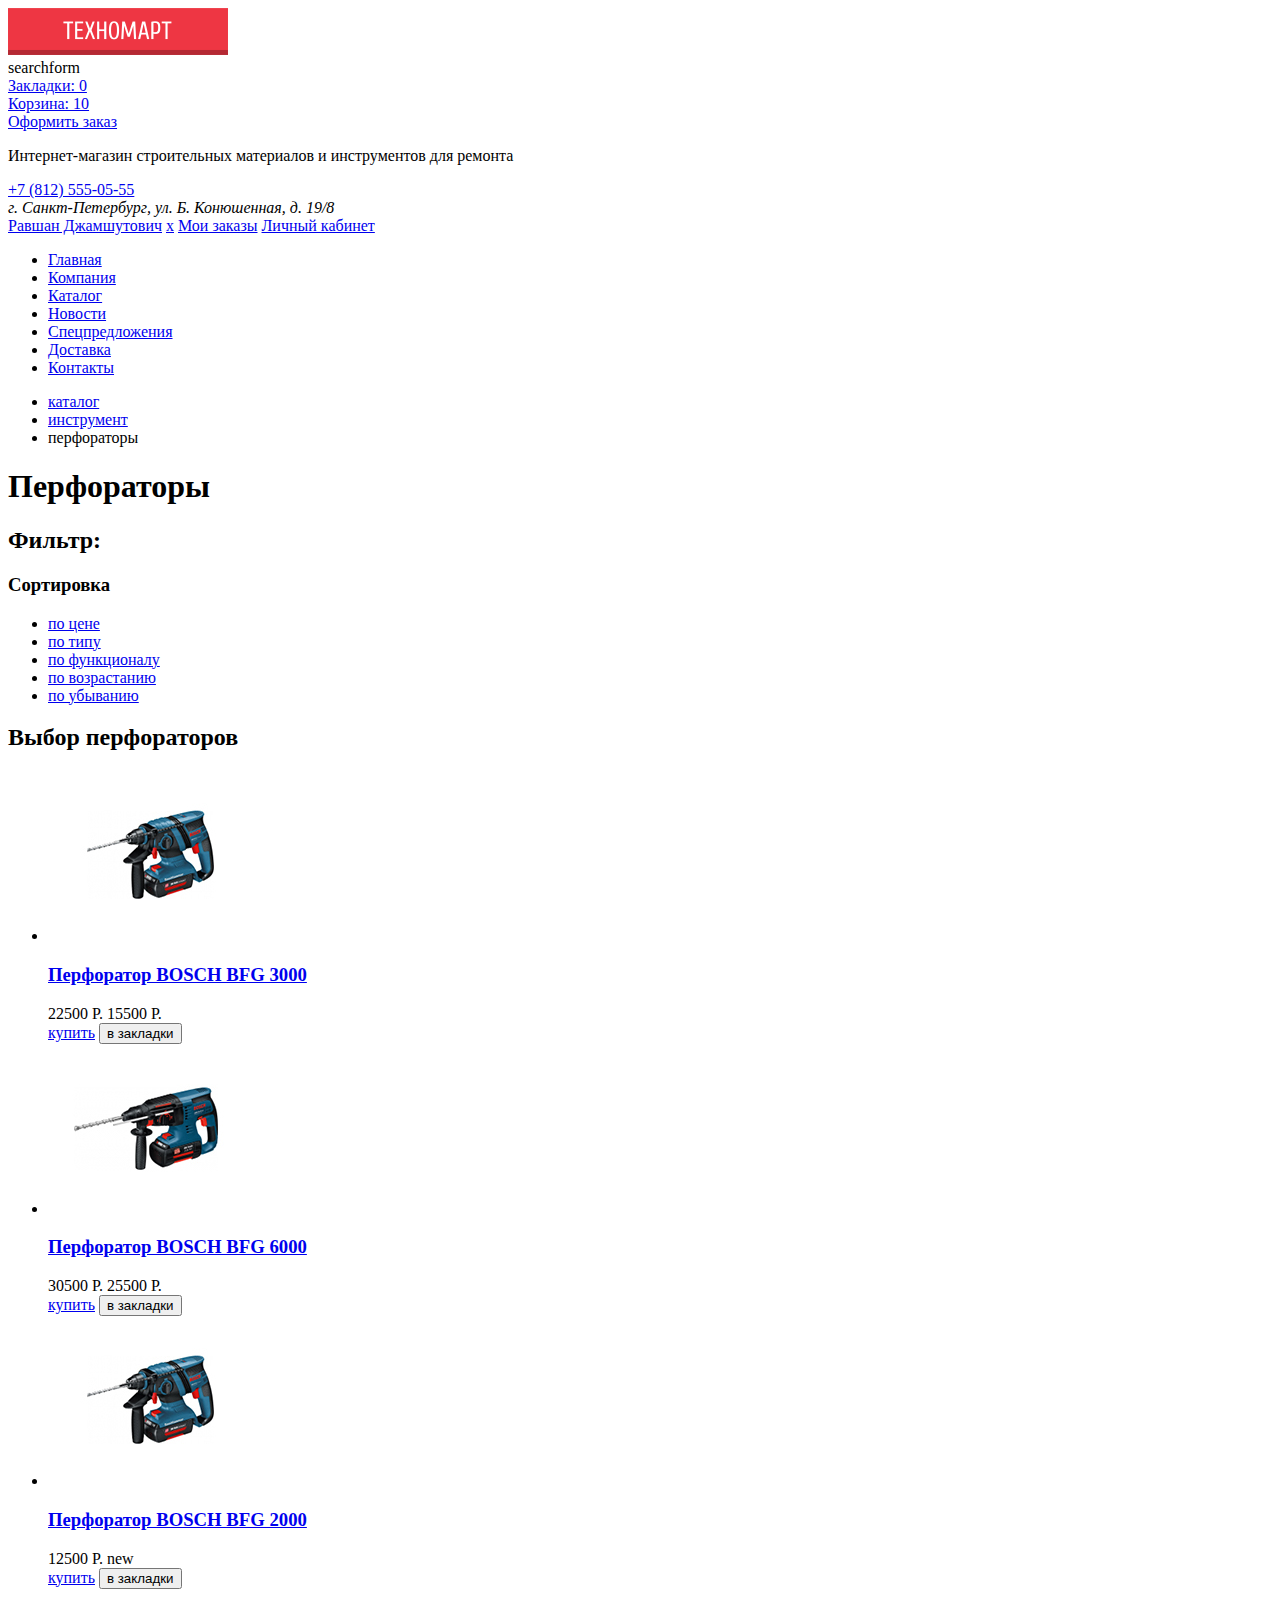
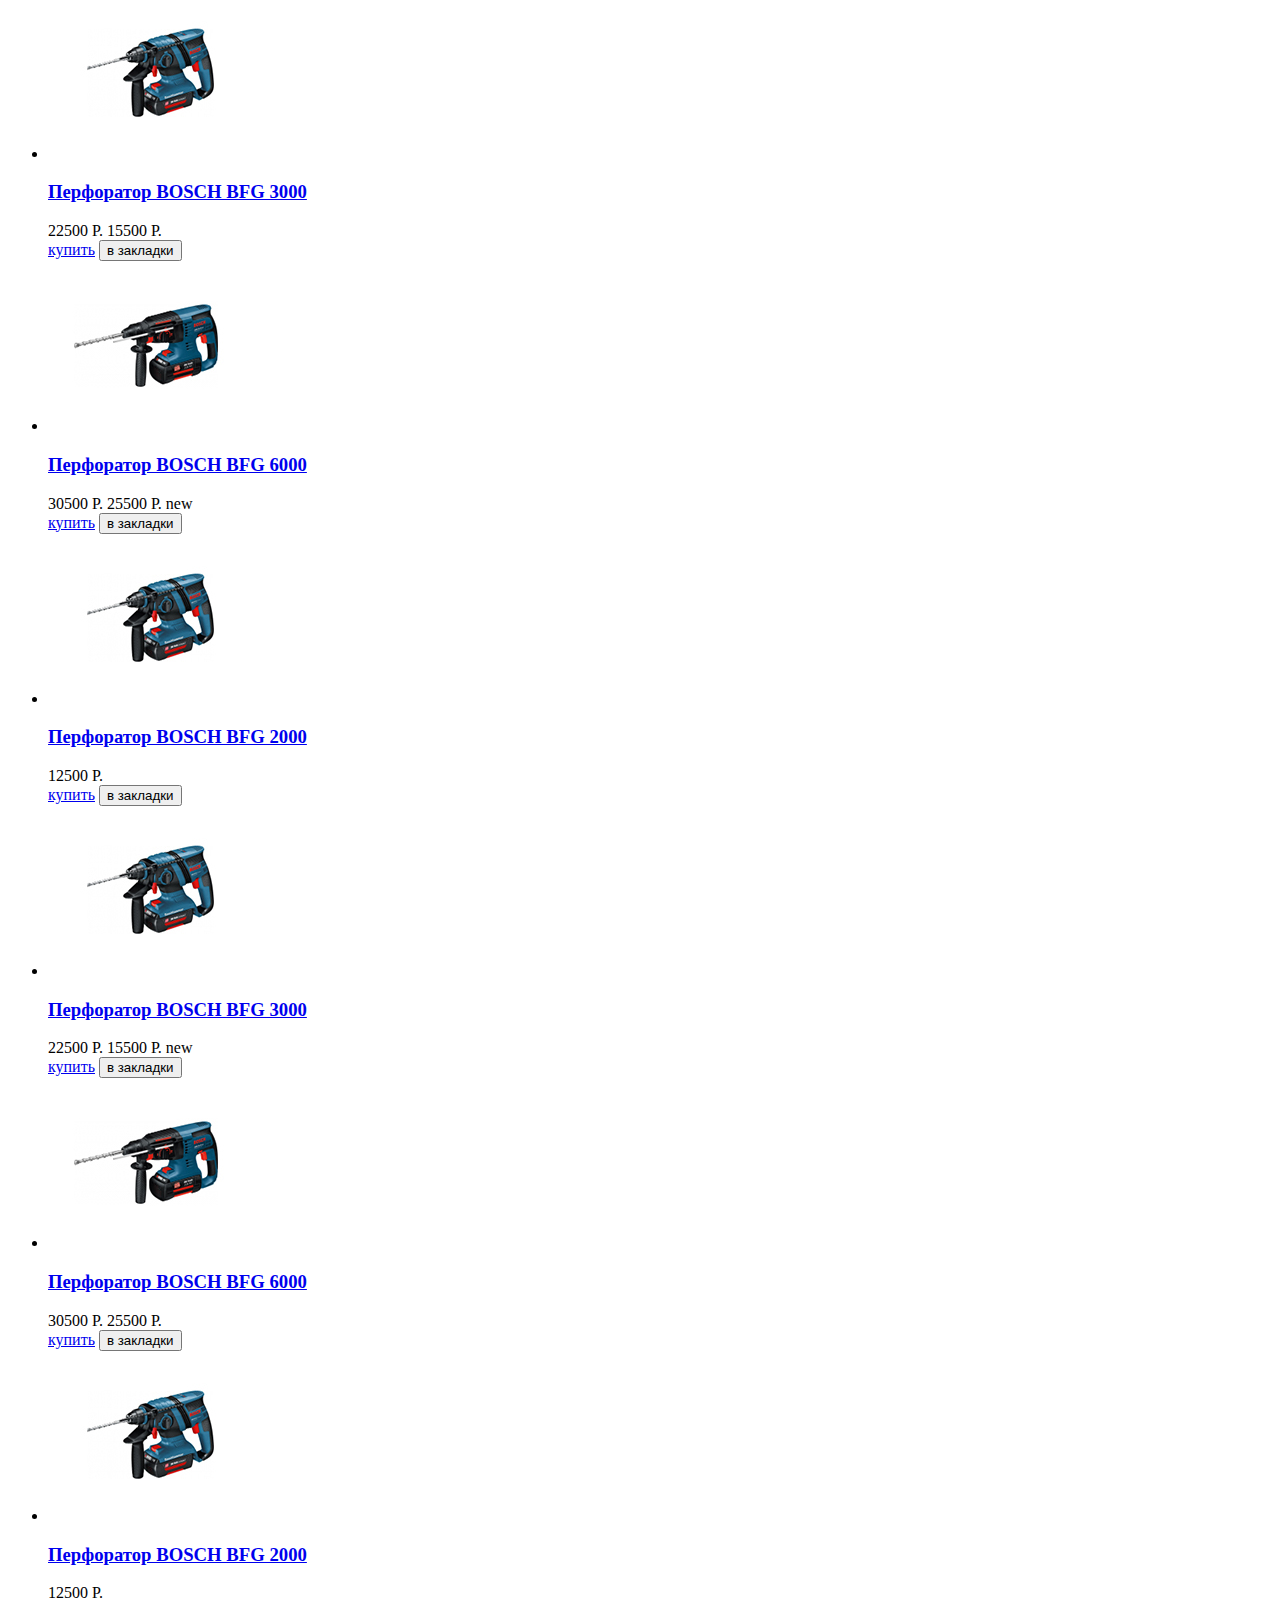
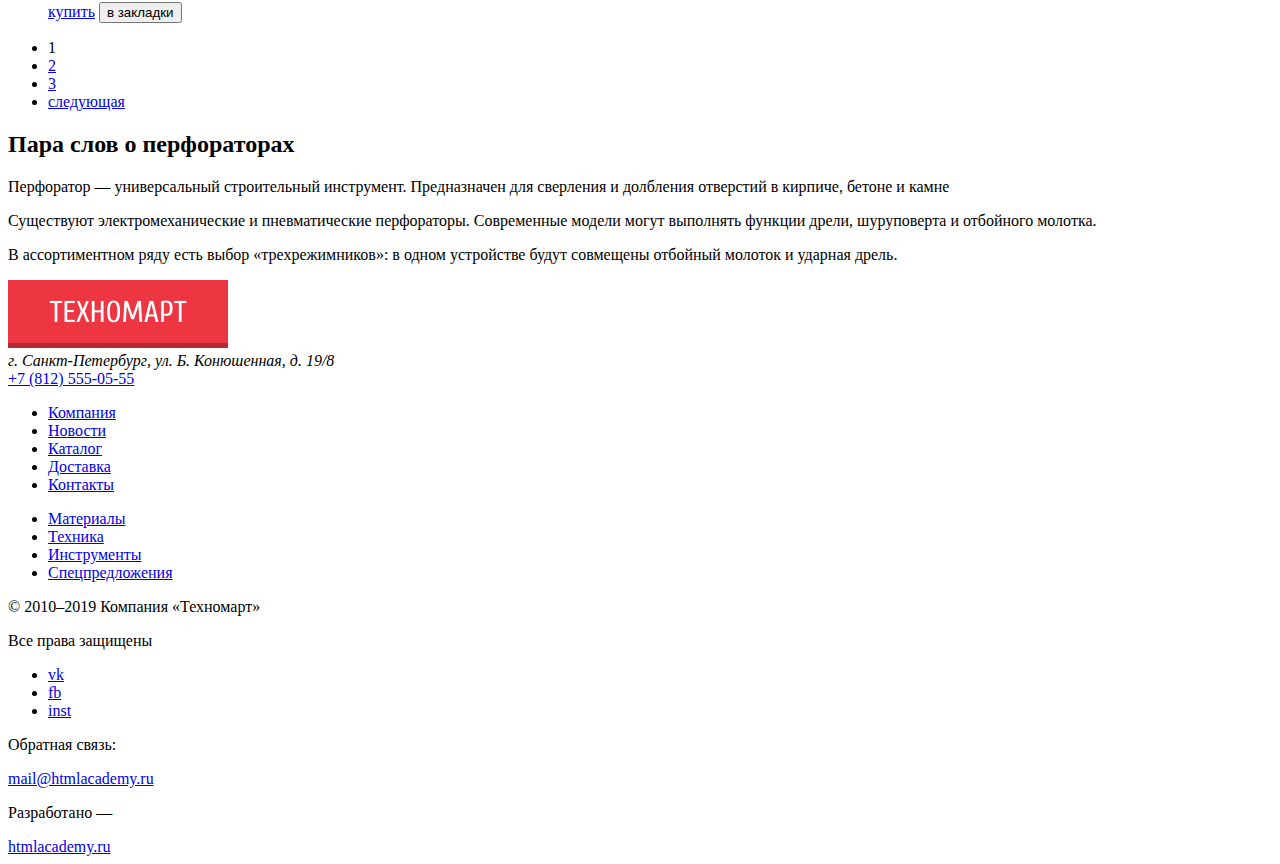
==== catalog.html @ f94e8ae4 "Дополняет разметку" ====
<!DOCTYPE html>
<html lang="ru">
  <head>
    <meta charset="utf-8">
    <title>HTML Academy: Техномарт</title>
  </head>
  <body>
    <header class="main-header">
      <div class="header-top">
        <a class="header-logo" href="#">
          <img src="img/logo-header.png" width="220" height="47" alt="Логотип магазина Техномарт">
        </a>
        <div class="searchfield-wrap">
          <span>searchform</span>
        </div>
        <div class="bookmark-wrap">
          <a class="bookmark" href="#">Закладки: 0</a>
        </div>
        <div class="cart-wrap">
          <a class="cart" href="#">Корзина: 10</a>
        </div>
        <div class="order-wrap">
          <a class="order" href="#">Оформить заказ</a>
        </div>
      </div>
      <div class="description">
        <p>
          Интернет-магазин строительных материалов и инструментов для ремонта
        </p>
      </div>
      <div class="header-contacts">
        <a class="phone" href="tel:+78125550555">+7 (812) 555-05-55</a>
        <address class="adds">г. Санкт-Петербург, ул. Б. Конюшенная, д. 19/8</address>
      </div>
      <div class="login-wrap-catalog">
        <a class="login-link" href="#">Равшан Джамшутович</a>
        <a class="login-exit" href="#" aria-label="выйти из профиля">x</a>
        <a href="#">Мои заказы</a>
        <a href="#">Личный кабинет</a>
      </div>
      <nav class="main-navigation">
        <ul class="nav-list">
          <li class="nav-item">
            <a href="index.html">Главная</a>
          </li>
          <li class="nav-item">
            <a href="#">Компания</a>
          </li>
          <li class="nav-item">
            <a href="#">Каталог</a>
          </li>
          <li class="nav-item">
            <a href="#">Новости</a>
          </li>
          <li class="nav-item">
            <a href="#">Спецпредложения</a>
          </li>
          <li class="nav-item">
            <a href="#">Доставка</a>
          </li>
          <li class="nav-item">
            <a href="#">Контакты</a>
          </li>
        </ul>
      </nav>
    </header>
    <main class="container">
      <nav class="secondary-navigation">
        <ul class="crumbs-list">
          <li class="crumbs-item">
            <a href="#">каталог</a>
          </li>
          <li class="crumbs-item">
            <a href="#">инструмент</a>
          </li>
          <li class="crumbs-item">
            <a>перфораторы</a>
          </li>
        </ul>
      </nav>
      <div class="title-catalog-wrap">
        <h1 class="title-catalog">Перфораторы</h1>
      </div>
      <section class="filter">
        <div class="filter-title-wrap">
          <h2 class="filter-title">Фильтр:</h2>
        </div>
        <div class="sorting-wrap">
          <h3>Сортировка</h3>
          <ul class="sorting-list">
            <li class="sorting-item">
              <a class="sorting-link" href="#">по цене</a>
            </li>
            <li class="sorting-item">
              <a class="sorting-link" href="#">по типу</a>
            </li>
            <li class="sorting-item">
              <a class="sorting-link" href="#">по функционалу</a>
            </li>
            <li class="sorting-item">
              <a class="sorting-link" href="#">по возрастанию</a>
            </li>
            <li class="sorting-item">
              <a class="sorting-link" href="#">по убыванию</a>
            </li>
          </ul>
        </div>
      </section>
      <section class="product">
        <h2 class="visually-hidden">Выбор перфораторов</h2>
        <ul class="product-list">
          <li class="product-item">
            <a href="#">
              <img src="img/bfg-3000.jpg" width="218" height="170" alt="Перфоратор BOSCH BFG 3000">
            </a>
            <h3><a href="#">Перфоратор BOSCH BFG 3000</a></h3>
            <span class="price">22500 Р.</span>
            <span class="discount">15500 Р.</span>
            <div class="buy-wrap">
              <a class="buy" href="#">купить</a>
              <button class="bookmarks-btn" type="button">в закладки</button>
            </div>
          </li>
          <li class="product-item">
            <a href="#">
              <img src="img/bfg-6000.jpg" width="218" height="170" alt="Перфоратор BOSCH BFG 6000">
            </a>
            <h3><a href="#">Перфоратор BOSCH BFG 6000</a></h3>
            <span class="price">30500 Р.</span>
            <span class="discount">25500 Р.</span>
            <div class="buy-wrap">
              <a class="buy" href="#">купить</a>
              <button class="bookmarks-btn" type="button">в закладки</button>
            </div>
          </li>
          <li class="product-item">
            <a href="#">
              <img src="img/bfg-2000.jpg" width="218" height="170" alt="Перфоратор BOSCH BFG 2000">
            </a>
            <h3><a href="#">Перфоратор BOSCH BFG 2000</a></h3>
            <span class="discount">12500 Р.</span>
            <span class="new">new</span>
            <div class="buy-wrap">
              <a class="buy" href="#">купить</a>
              <button class="bookmarks-btn" type="button">в закладки</button>
            </div>
          </li>
          <li class="product-item">
            <a href="#">
              <img src="img/bfg-3000.jpg" width="218" height="170" alt="Перфоратор BOSCH BFG 3000">
            </a>
            <h3><a href="#">Перфоратор BOSCH BFG 3000</a></h3>
            <span class="price">22500 Р.</span>
            <span class="discount">15500 Р.</span>
            <div class="buy-wrap">
              <a class="buy" href="#">купить</a>
              <button class="bookmarks-btn" type="button">в закладки</button>
            </div>
          </li>
          <li class="product-item">
            <a href="#">
              <img src="img/bfg-6000.jpg" width="218" height="170" alt="Перфоратор BOSCH BFG 6000">
            </a>
            <h3><a href="#">Перфоратор BOSCH BFG 6000</a></h3>
            <span class="price">30500 Р.</span>
            <span class="discount">25500 Р.</span>
            <span class="new">new</span>
            <div class="buy-wrap">
              <a class="buy" href="#">купить</a>
              <button class="bookmarks-btn" type="button">в закладки</button>
            </div>
          </li>
          <li class="product-item">
            <a href="#">
              <img src="img/bfg-2000.jpg" width="218" height="170" alt="Перфоратор BOSCH BFG 2000">
            </a>
            <h3><a href="#">Перфоратор BOSCH BFG 2000</a></h3>
            <span class="discount">12500 Р.</span>
            <div class="buy-wrap">
              <a class="buy" href="#">купить</a>
              <button class="bookmarks-btn" type="button">в закладки</button>
            </div>
          </li>
          <li class="product-item">
            <a href="#">
              <img src="img/bfg-3000.jpg" width="218" height="170" alt="Перфоратор BOSCH BFG 3000">
            </a>
            <h3><a href="#">Перфоратор BOSCH BFG 3000</a></h3>
            <span class="price">22500 Р.</span>
            <span class="discount">15500 Р.</span>
            <span class="new">new</span>
            <div class="buy-wrap">
              <a class="buy" href="#">купить</a>
              <button class="bookmarks-btn" type="button">в закладки</button>
            </div>
          </li>
          <li class="product-item">
            <a href="#">
              <img src="img/bfg-6000.jpg" width="218" height="170" alt="Перфоратор BOSCH BFG 6000">
            </a>
            <h3><a href="#">Перфоратор BOSCH BFG 6000</a></h3>
            <span class="price">30500 Р.</span>
            <span class="discount">25500 Р.</span>
            <div class="buy-wrap">
              <a class="buy" href="#">купить</a>
              <button class="bookmarks-btn" type="button">в закладки</button>
            </div>
          </li>
          <li class="product-item">
            <a href="#">
              <img src="img/bfg-2000.jpg" width="218" height="170" alt="Перфоратор BOSCH BFG 2000">
            </a>
            <h3><a href="#">Перфоратор BOSCH BFG 2000</a></h3>
            <span class="discount">12500 Р.</span>
            <div class="buy-wrap">
              <a class="buy" href="#">купить</a>
              <button class="bookmarks-btn" type="button">в закладки</button>
            </div>
          </li>
        </ul>
      </section>
      <ul class="pagination-list">
        <li class="pagination-item">
          <a class="pagination-link current">1</a>
        </li>
        <li class="pagination-item">
          <a class="pagination-link" href="#">2</a>
        </li>
        <li class="pagination-item">
          <a class="pagination-link" href="#">3</a>
        </li>
        <li class="pagination-item">
          <a class="pagination-link" href="#">следующая</a>
        </li>
      </ul>
      <section class="description-perforator">
        <h2 class="description-title">Пара слов о перфораторах</h2>
        <p>Перфоратор — универсальный строительный инструмент. Предназначен для сверления и долбления отверстий в кирпиче, бетоне и камне</p>
        <p>Существуют электромеханические и пневматические перфораторы. Современные модели могут выполнять функции дрели, шуруповерта и отбойного молотка. </p>
        <p>В ассортиментном ряду есть выбор «трехрежимников»: в одном устройстве будут совмещены отбойный молоток и ударная дрель.</p>
      </section>
    </main>
    <footer class="main-footer">
      <div class="footer-top">
        <a class="footer-logo" href="#">
          <img src="img/logo-footer.png" width="220" height="68" alt="Логотип магазина Техномарт">
        </a>
        <div class="footer-contacts">
          <address class="adds-footer">г. Санкт-Петербург, ул. Б. Конюшенная, д. 19/8</address>
          <a class="phone-footer" href="tel:+78125550555">+7 (812) 555-05-55</a>
        </div>
        <nav class="footer-navigation">
          <ul class="footer-top-list">
            <li class="footer-top-item">
              <a href="#">Компания</a>
            </li>
            <li class="footer-top-item">
              <a href="#">Новости</a>
            </li>
            <li class="footer-top-item">
              <a href="#">Каталог</a>
            </li>
            <li class="footer-top-item">
              <a href="#">Доставка</a>
            </li>
            <li class="footer-top-item">
              <a href="#">Контакты</a>
            </li>
          </ul>
          <ul class="footer-bot-list">
            <li class="footer-bot-list">
              <a href="#">Материалы</a>
            </li>
            <li class="footer-bot-list">
              <a href="#">Техника</a>
            </li>
            <li class="footer-bot-list">
              <a href="#">Инструменты</a>
            </li>
            <li class="footer-bot-list">
              <a href="#">Спецпредложения</a>
            </li>
          </ul>
        </nav>
      </div>
      <div class="footer-bot">
        <div class="copyright">
          <p>© 2010–2019 Компания «Техномарт»</p>
          <p>Все права защищены</p>
        </div>
        <ul class="social-btn-list">
          <li class="social-btn-item">
            <a href="#" aria-label="Вконтакте">vk</a>
          </li>
          <li class="social-btn-item" >
            <a href="#" aria-label="Фейсбук">fb</a>
          </li>
          <li class="social-btn-item">
            <a href="#" aria-label="Инстаграм">inst</a>
          </li>
        </ul>
        <div class="feedback-footer">
          <p>Обратная связь:</p>
          <a class="feedback-mail" href="https://htmlacademy.ru/contacts" target="_blank" rel="noopener">mail@htmlacademy.ru</a>
        </div>
        <div class="developed">
          <p>Разработано —</p>
          <a class="developed-mail" href="https://htmlacademy.ru/intensive/htmlcss" target="_blank" rel="noopener">htmlacademy.ru</a>
        </div>
      </div>
    </footer>
  </body>
</html>
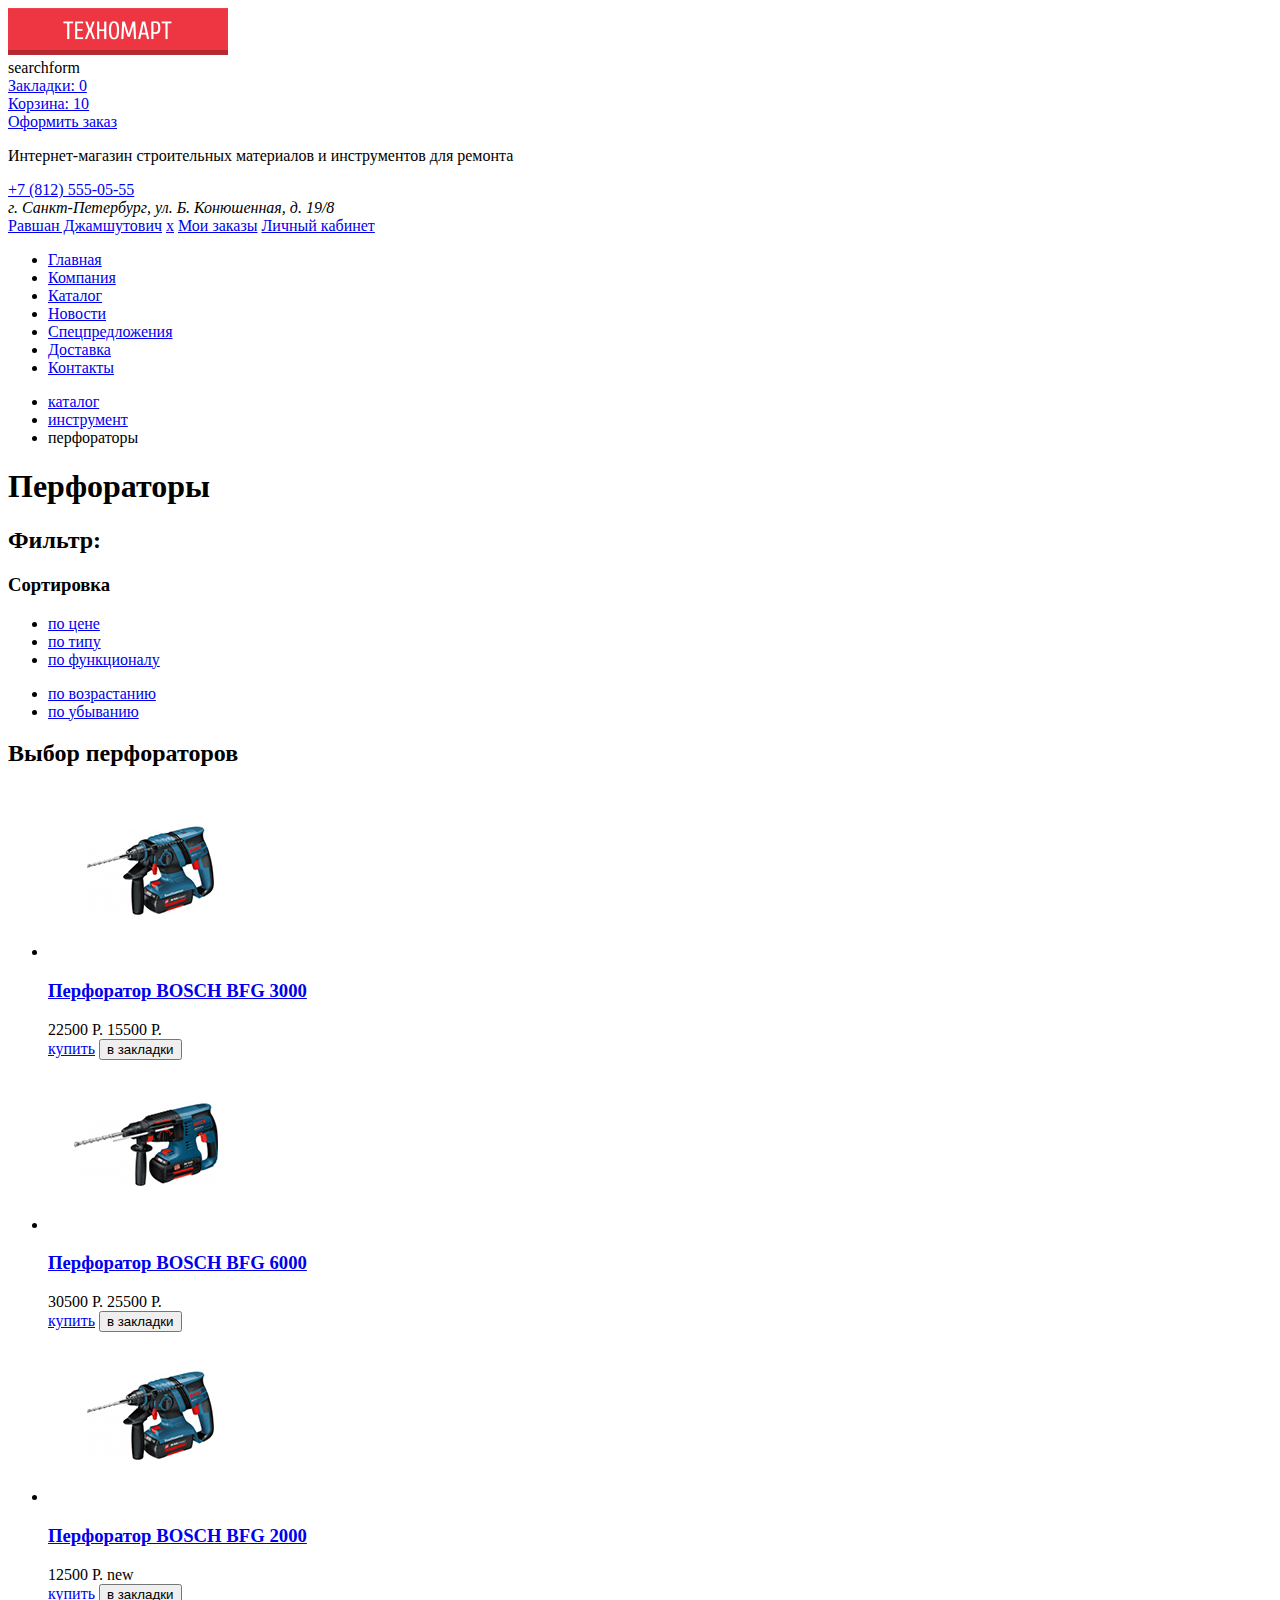
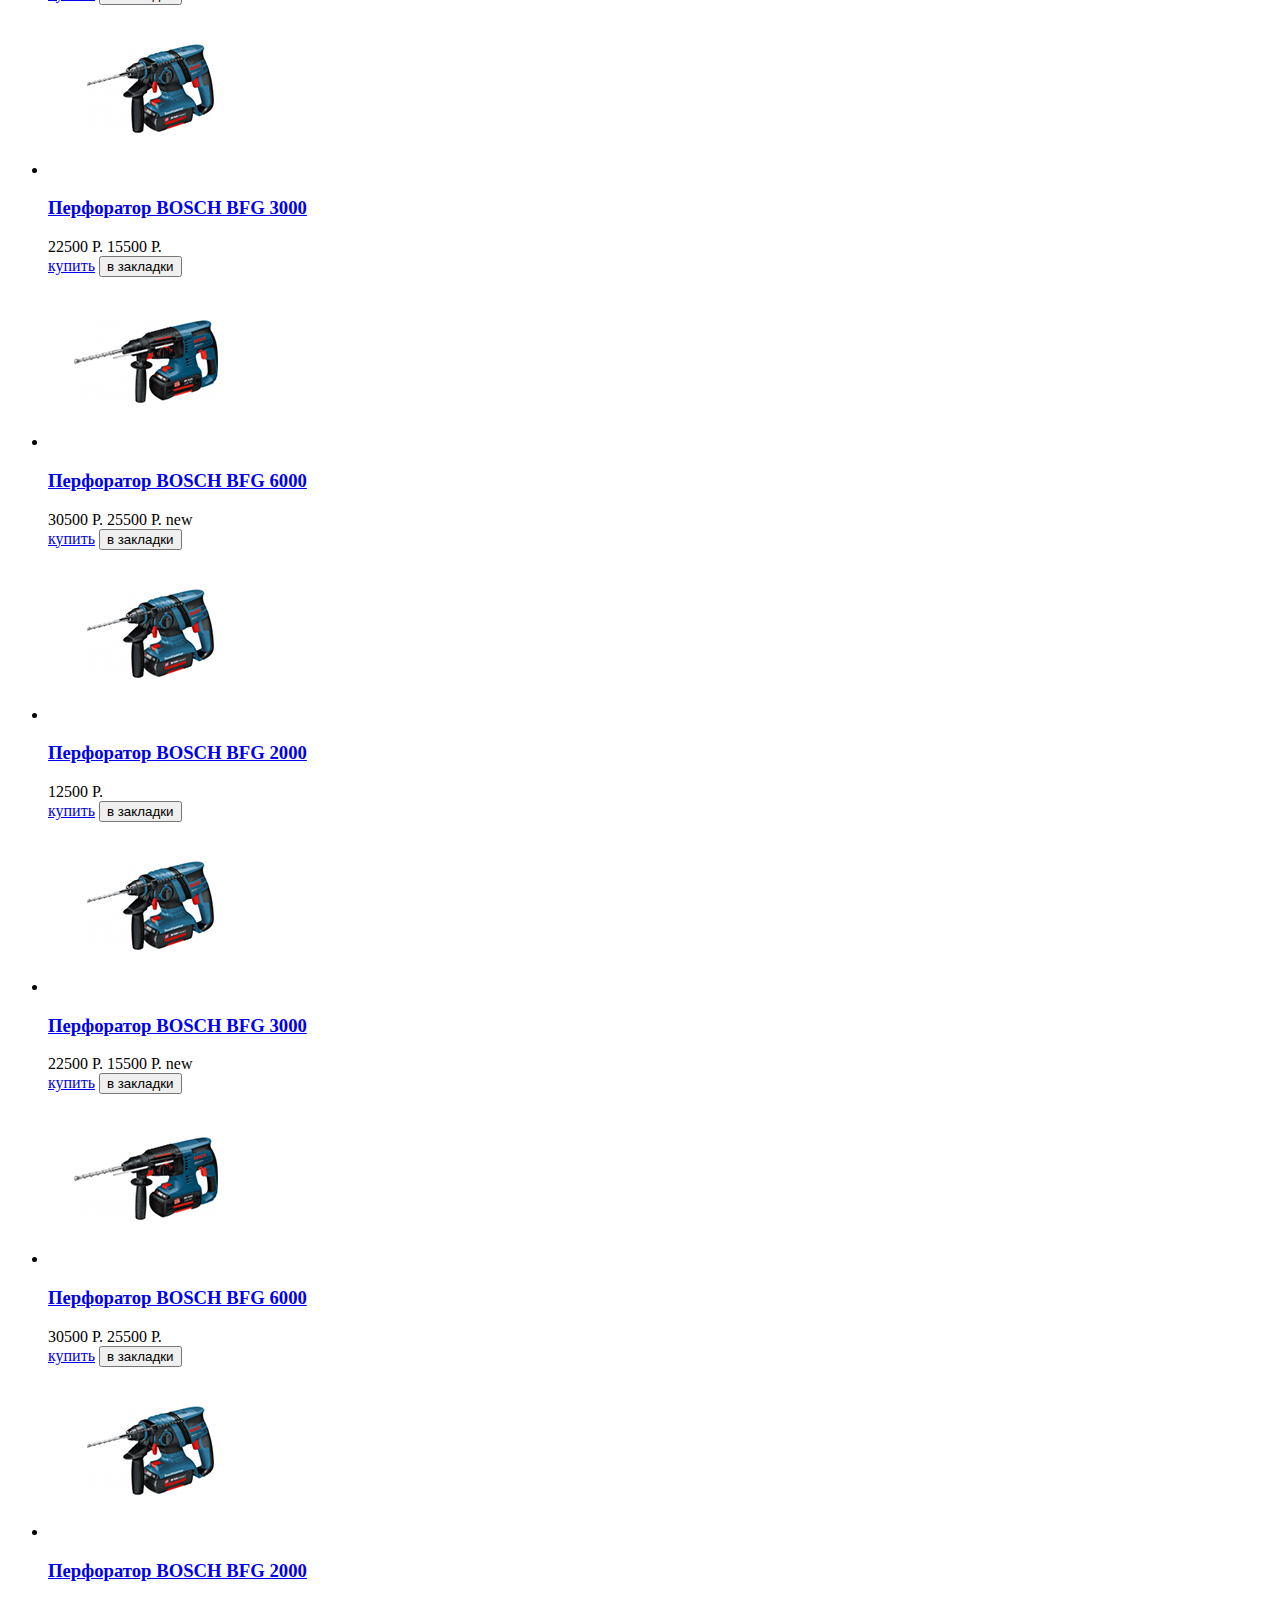
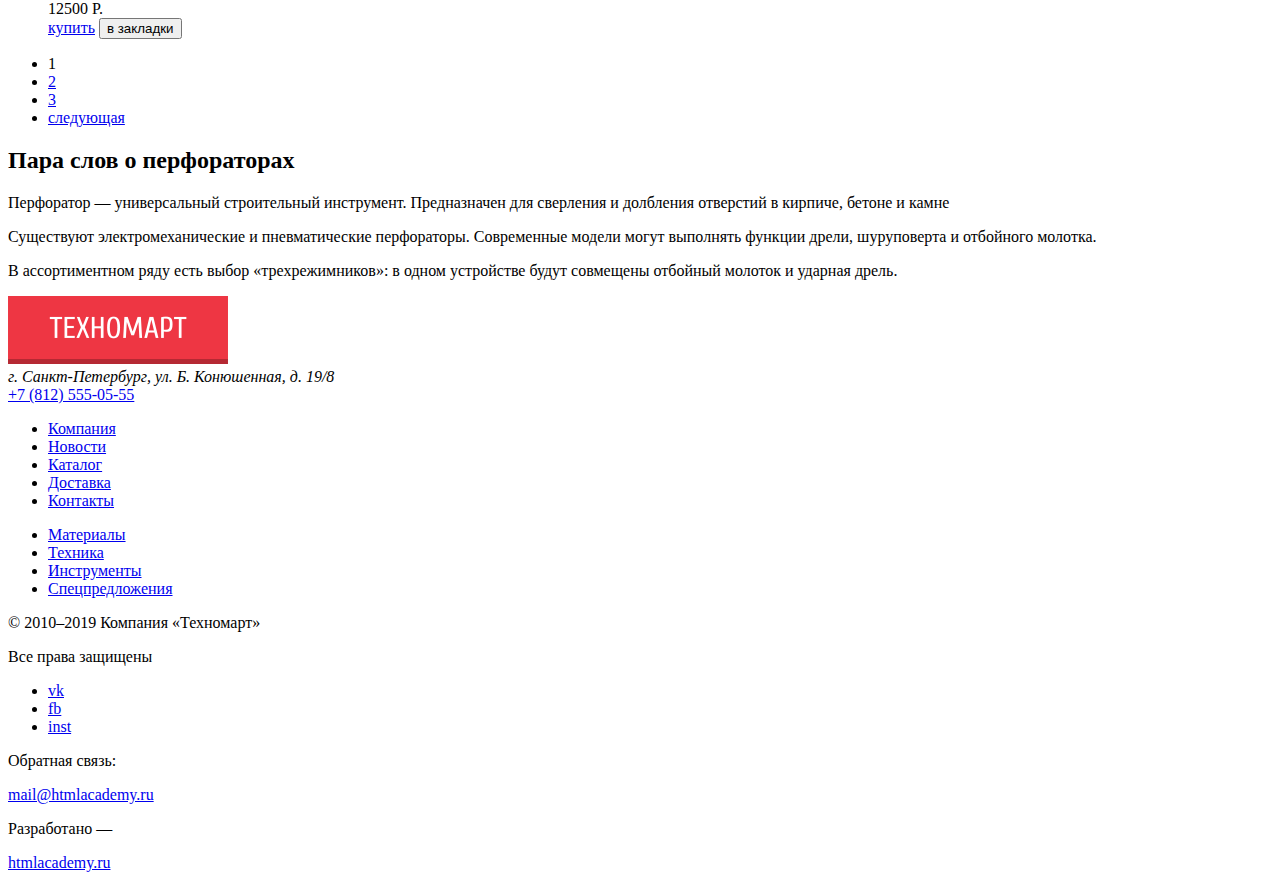
==== commit aa3b38f7: "Делает правки" ====
--- a/catalog.html
+++ b/catalog.html
@@ -97,11 +97,13 @@
             <li class="sorting-item">
               <a class="sorting-link" href="#">по функционалу</a>
             </li>
-            <li class="sorting-item">
-              <a class="sorting-link" href="#">по возрастанию</a>
-            </li>
-            <li class="sorting-item">
-              <a class="sorting-link" href="#">по убыванию</a>
+          </ul>
+          <ul class="option-list">
+            <li class="option-item">
+              <a class="option-link" href="#">по возрастанию</a>
+            </li>
+            <li class="option-item">
+              <a class="option-link" href="#">по убыванию</a>
             </li>
           </ul>
         </div>
@@ -235,9 +237,17 @@
       </ul>
       <section class="description-perforator">
         <h2 class="description-title">Пара слов о перфораторах</h2>
-        <p>Перфоратор — универсальный строительный инструмент. Предназначен для сверления и долбления отверстий в кирпиче, бетоне и камне</p>
-        <p>Существуют электромеханические и пневматические перфораторы. Современные модели могут выполнять функции дрели, шуруповерта и отбойного молотка. </p>
-        <p>В ассортиментном ряду есть выбор «трехрежимников»: в одном устройстве будут совмещены отбойный молоток и ударная дрель.</p>
+        <p>
+          Перфоратор — универсальный строительный инструмент. Предназначен для сверления и долбления отверстий в кирпиче,
+          бетоне и камне
+        </p>
+        <p>
+          Существуют электромеханические и пневматические перфораторы. Современные модели могут выполнять функции дрели,
+          шуруповерта и отбойного молотка.
+        </p>
+        <p>
+          В ассортиментном ряду есть выбор «трехрежимников»: в одном устройстве будут совмещены отбойный молоток и ударная дрель.
+        </p>
       </section>
     </main>
     <footer class="main-footer">
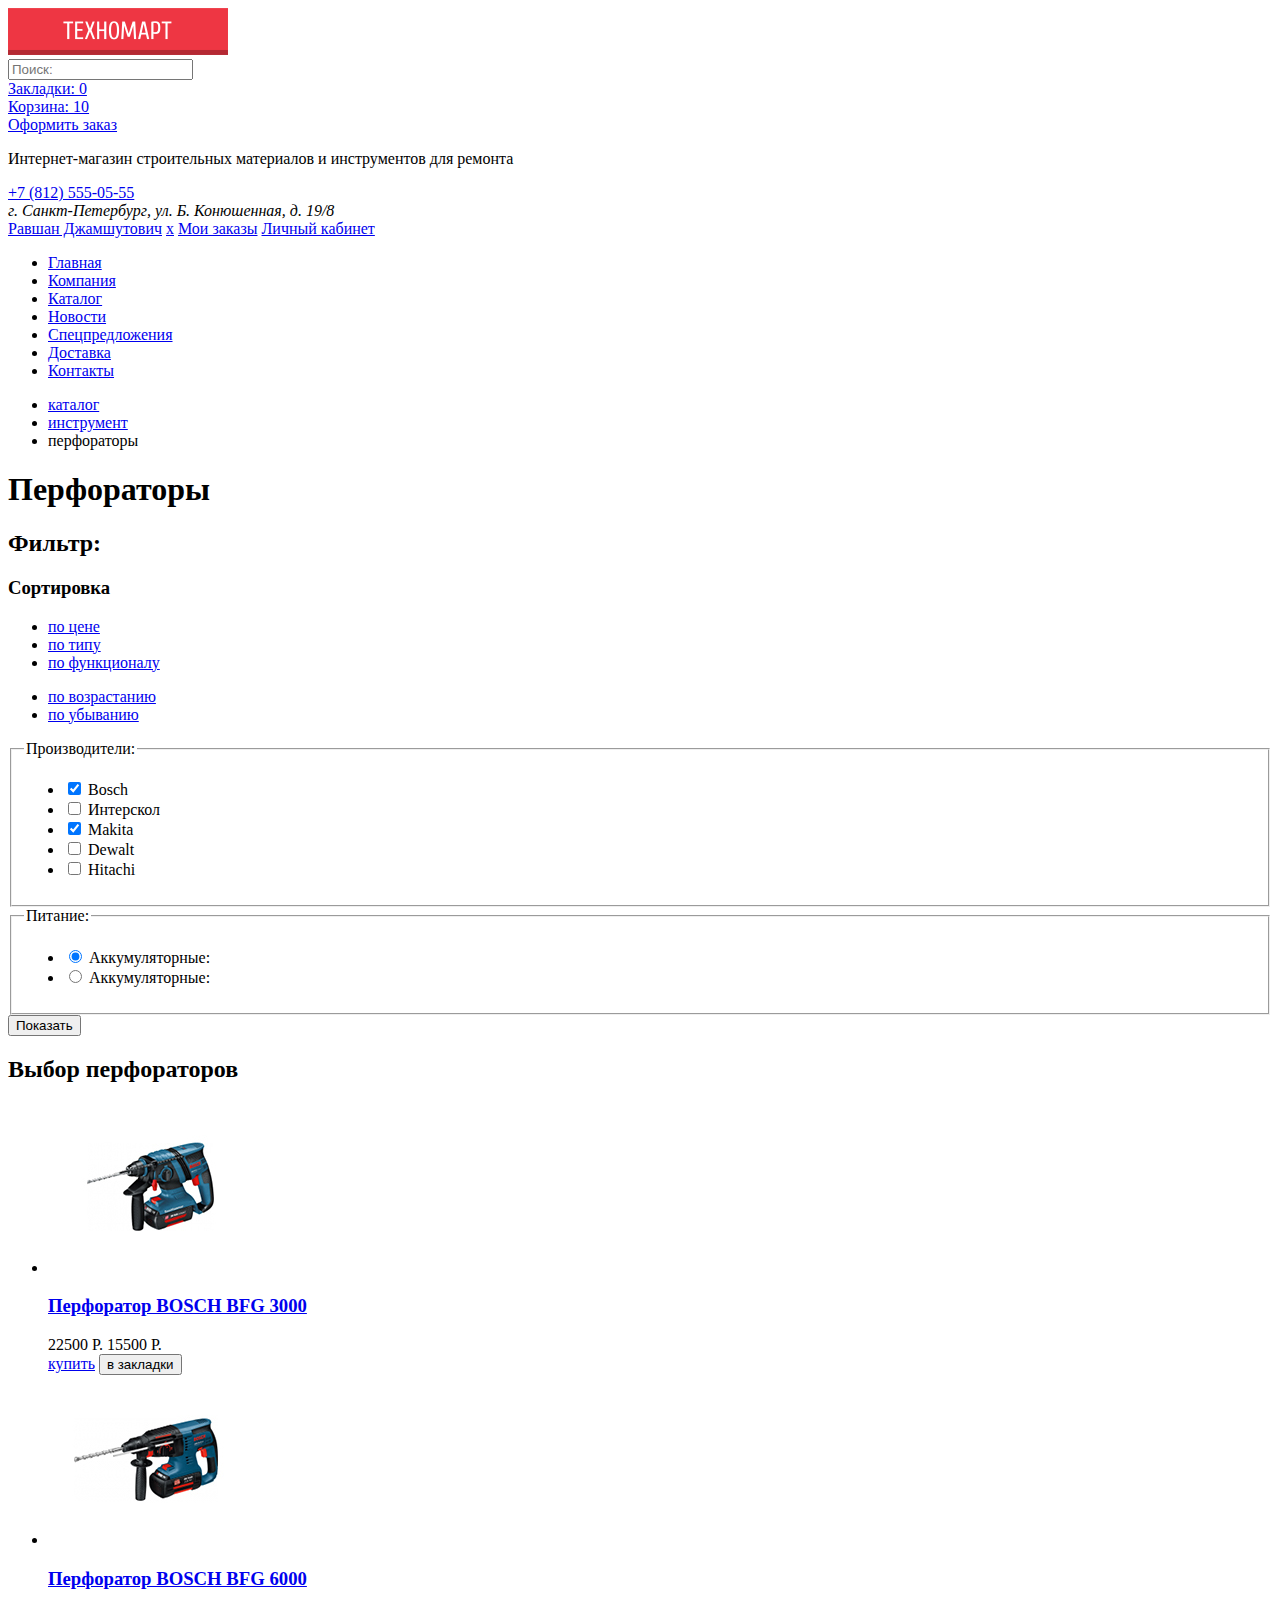
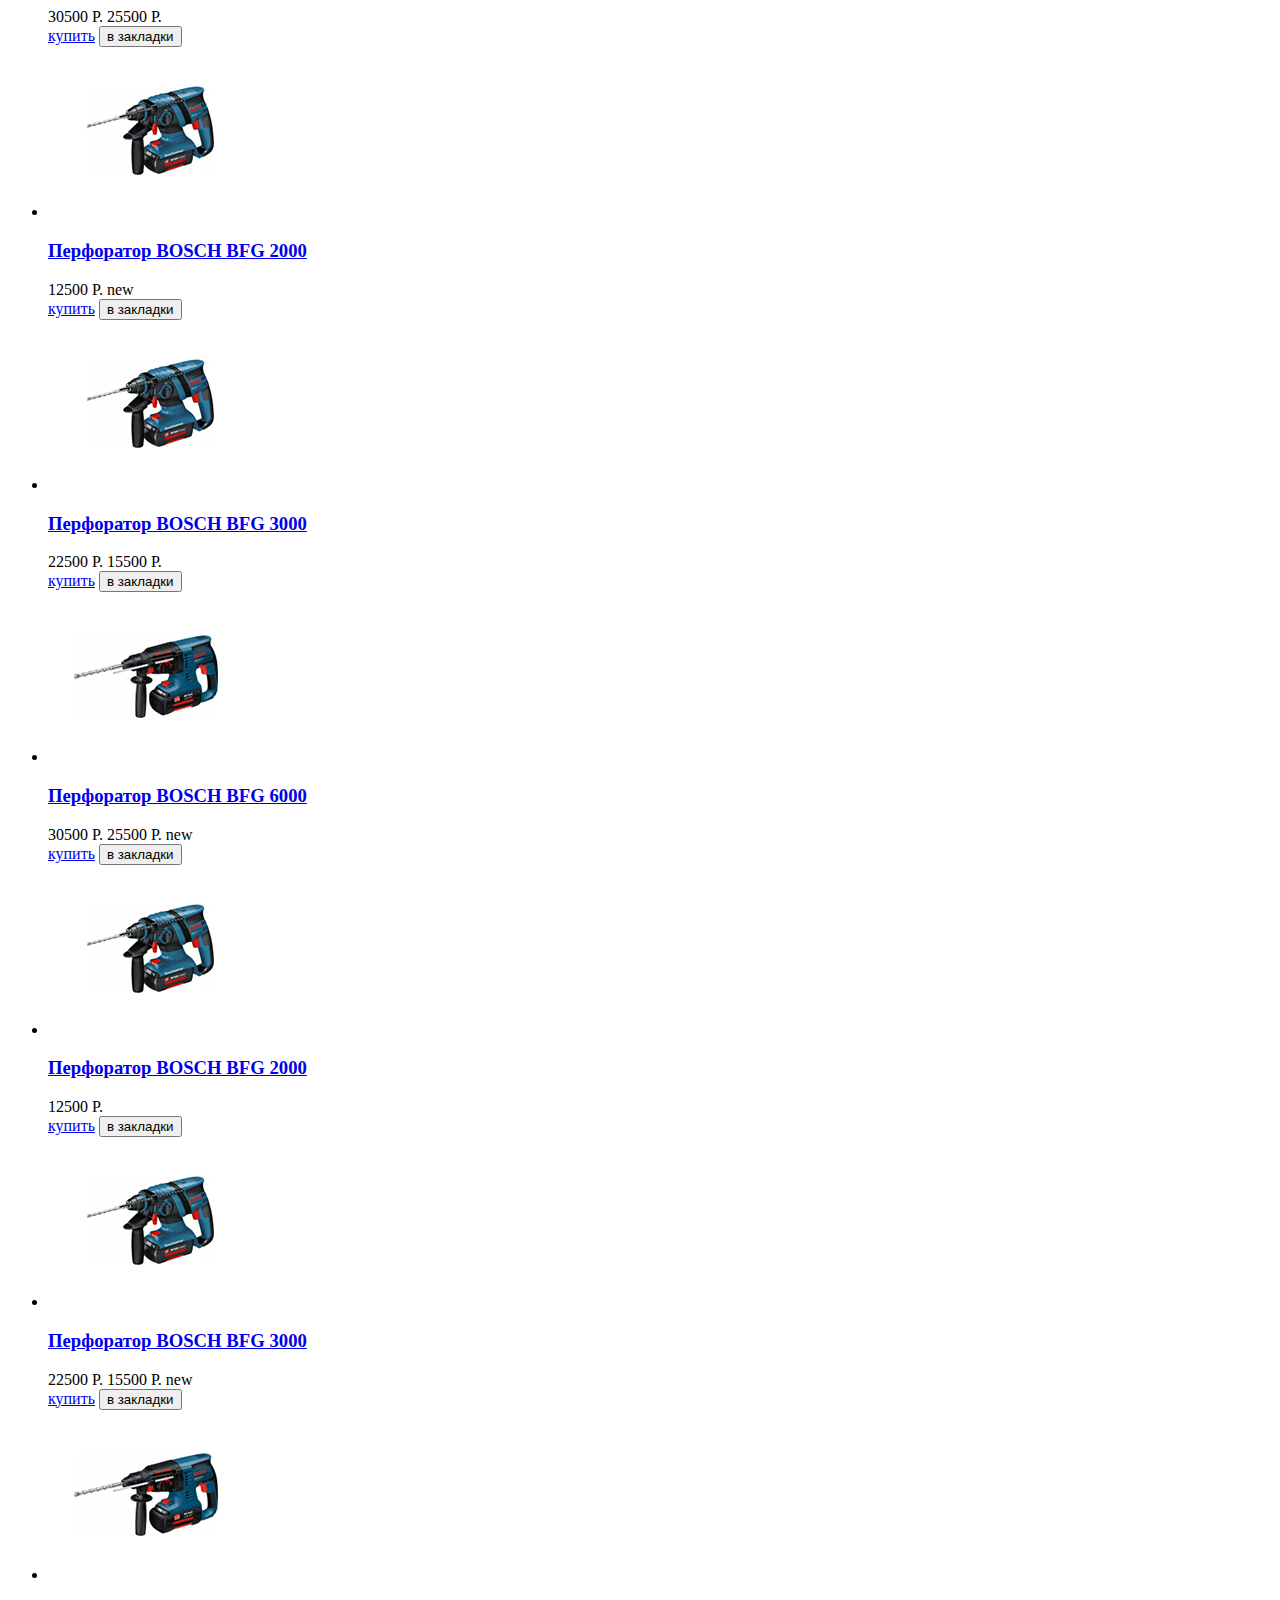
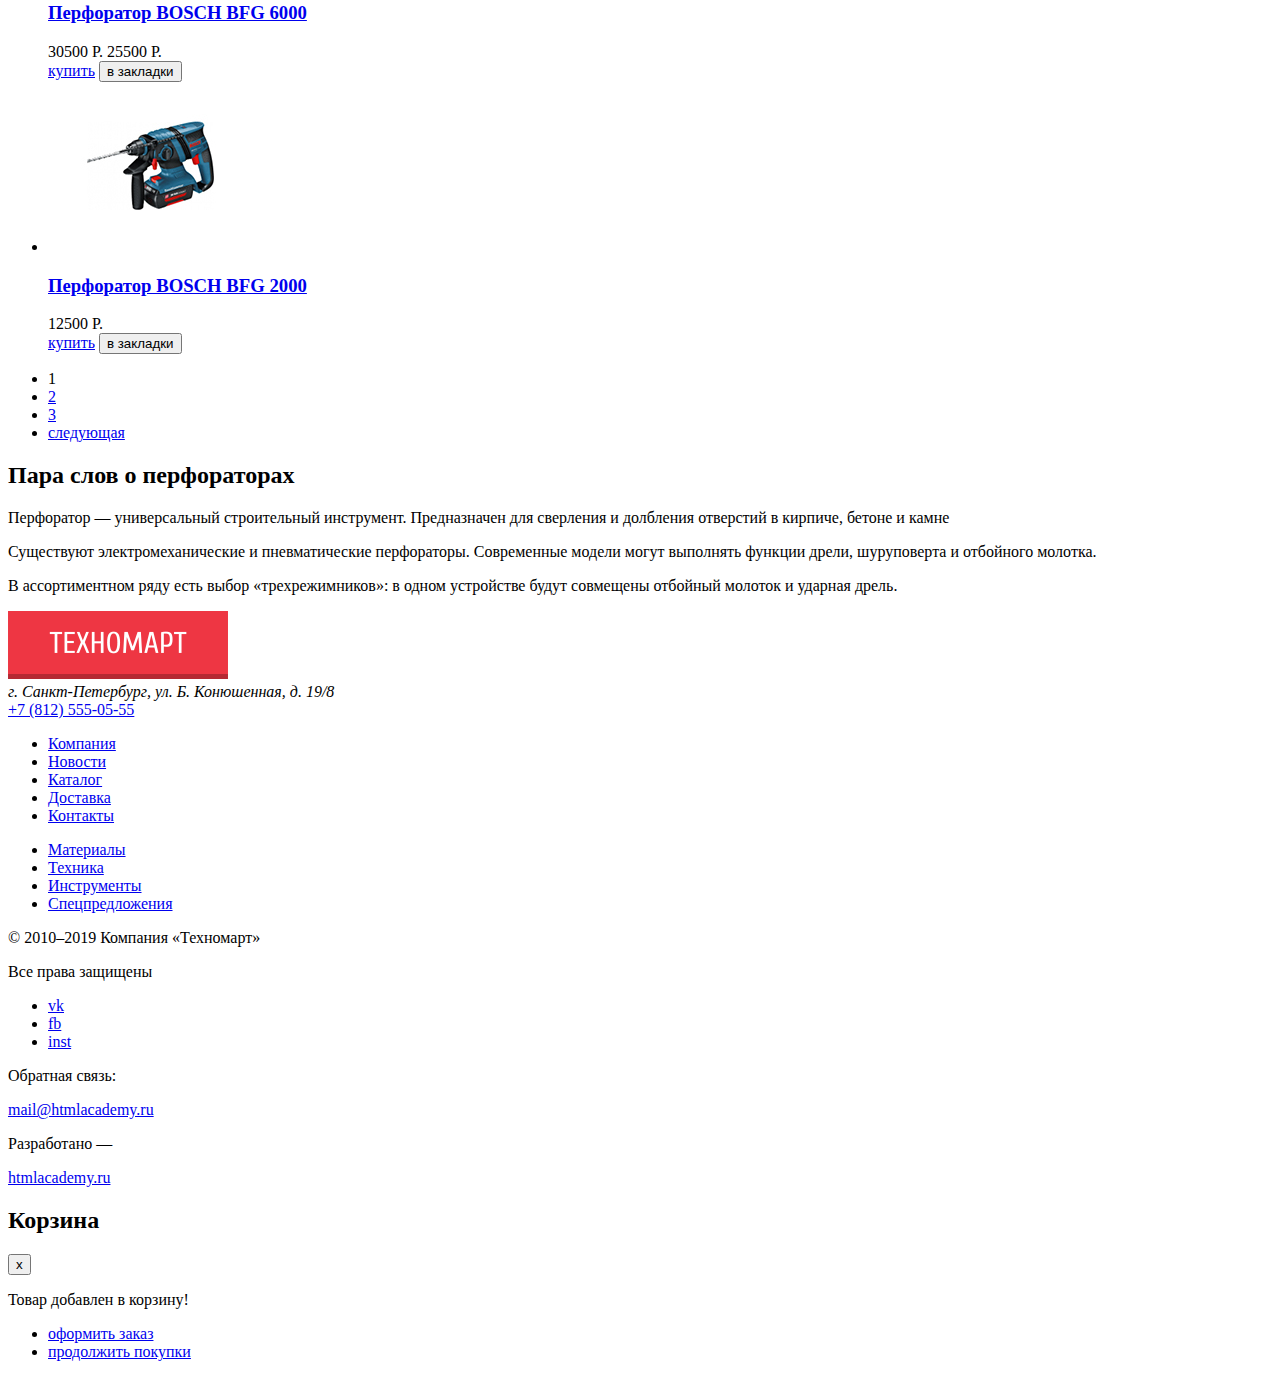
==== commit 833e8058: "Доделывает разметку" ====
--- a/catalog.html
+++ b/catalog.html
@@ -11,7 +11,9 @@
           <img src="img/logo-header.png" width="220" height="47" alt="Логотип магазина Техномарт">
         </a>
         <div class="searchfield-wrap">
-          <span>searchform</span>
+          <form class="search-form" action="https://echo.htmlacademy.ru" method="POST">
+            <input class="search-field" type="search" placeholder="Поиск:">
+          </form>
         </div>
         <div class="bookmark-wrap">
           <a class="bookmark" href="#">Закладки: 0</a>
@@ -107,6 +109,50 @@
             </li>
           </ul>
         </div>
+        <!--range-->
+
+
+        <form class="filter-form" action="https://echo.htmlacademy.ru" method="POST">
+          <fieldset class="maker-set">
+            <legend>Производители:</legend>
+            <ul class="maker-list">
+              <li class="maker-item">
+                <input class="maker-checkbox" type="checkbox" name="bosch" id="bosch-checkbox" checked>
+                <label for="bosch-checkbox">Bosch</label>
+              </li>
+              <li class="maker-item">
+                <input class="maker-checkbox" type="checkbox" name="interskol" id="interskol-checkbox">
+                <label for="bosch-checkbox">Интерскол</label>
+              </li>
+              <li class="maker-item">
+                <input class="maker-checkbox" type="checkbox" name="makita" id="makita-checkbox" checked>
+                <label for="makita-checkbox">Makita</label>
+              </li>
+              <li class="maker-item">
+                <input class="maker-checkbox" type="checkbox" name="dewalt" id="dewalt-checkbox">
+                <label for="dewalt-checkbox">Dewalt</label>
+              </li>
+              <li class="maker-item">
+                <input class="maker-checkbox" type="checkbox" name="hitachi" id="hitachi-checkbox">
+                <label for="hitachi-checkbox">Hitachi</label>
+              </li>
+            </ul>
+          </fieldset>
+          <fieldset class="nutrition-set">
+            <legend>Питание:</legend>
+            <ul class="nutrition-list">
+              <li class="nutrition-item">
+                <input class="nutrition-radio" type="radio" name="nutrition-group" value="battery" id="battery-radio" checked>
+                <label for="battery-radio">Аккумуляторные:</label>
+              </li>
+              <li class="nutrition-item">
+                <input class="nutrition-radio" type="radio" name="nutrition-group" value="network" id="network-radio">
+                <label for="network-radio">Аккумуляторные:</label>
+              </li>
+            </ul>
+          </fieldset>
+          <button class="filter-btn" type="submit">Показать</button>
+        </form>
       </section>
       <section class="product">
         <h2 class="visually-hidden">Выбор перфораторов</h2>
@@ -319,5 +365,22 @@
         </div>
       </div>
     </footer>
+    <section class="cart-block">
+      <h2 class="visually-hidden">Корзина</h2>
+      <div class="cart-top">
+        <button class="cart-close" type="button" aria-label="закрыть корзину">x</button>
+        <p class="cart-description">Товар добавлен в корзину!</p>
+      </div>
+      <div class="cart-bot">
+        <ul class="cart-list">
+          <li  class="cart-item">
+            <a class="cart-btn" href="#">оформить заказ</a>
+          </li>
+          <li class="cart-item">
+            <a class="cart-btn" href="#">продолжить покупки</a>
+          </li>
+        </ul>
+      </div>
+    </section>
   </body>
 </html>
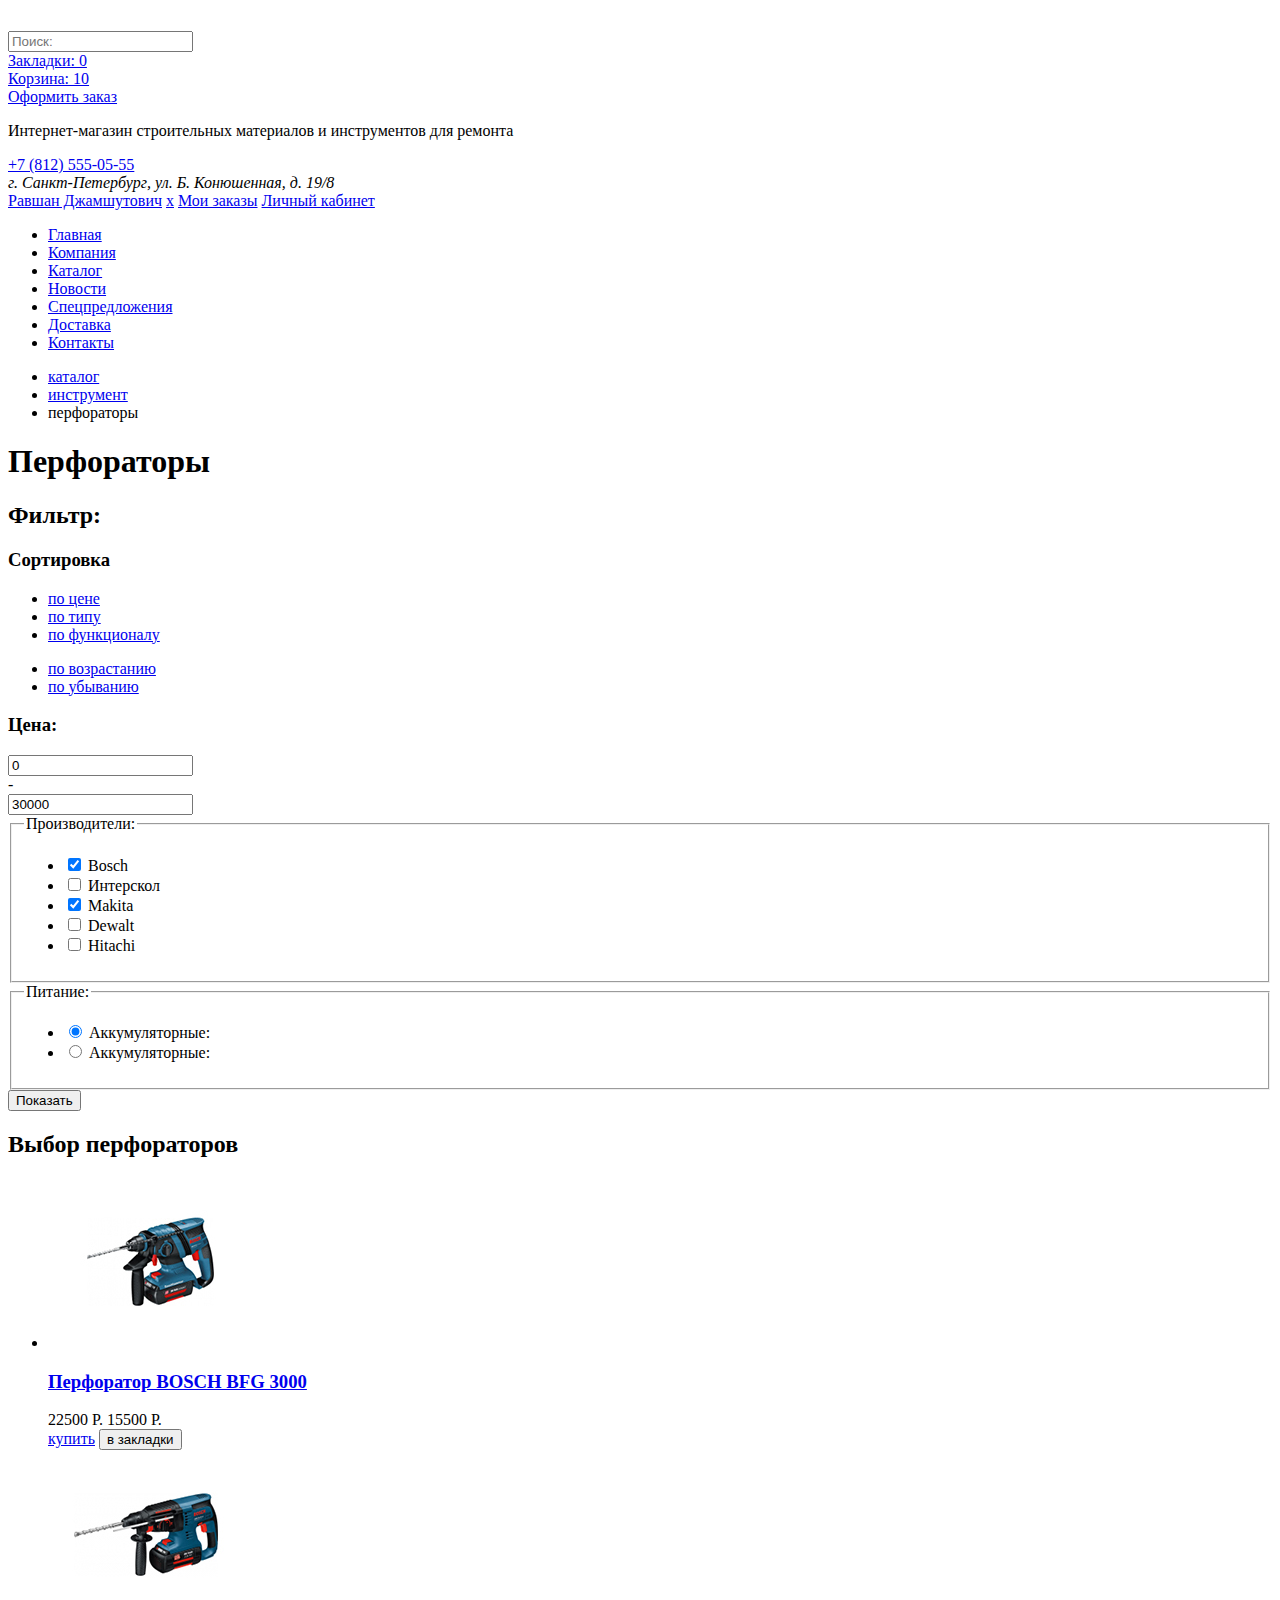
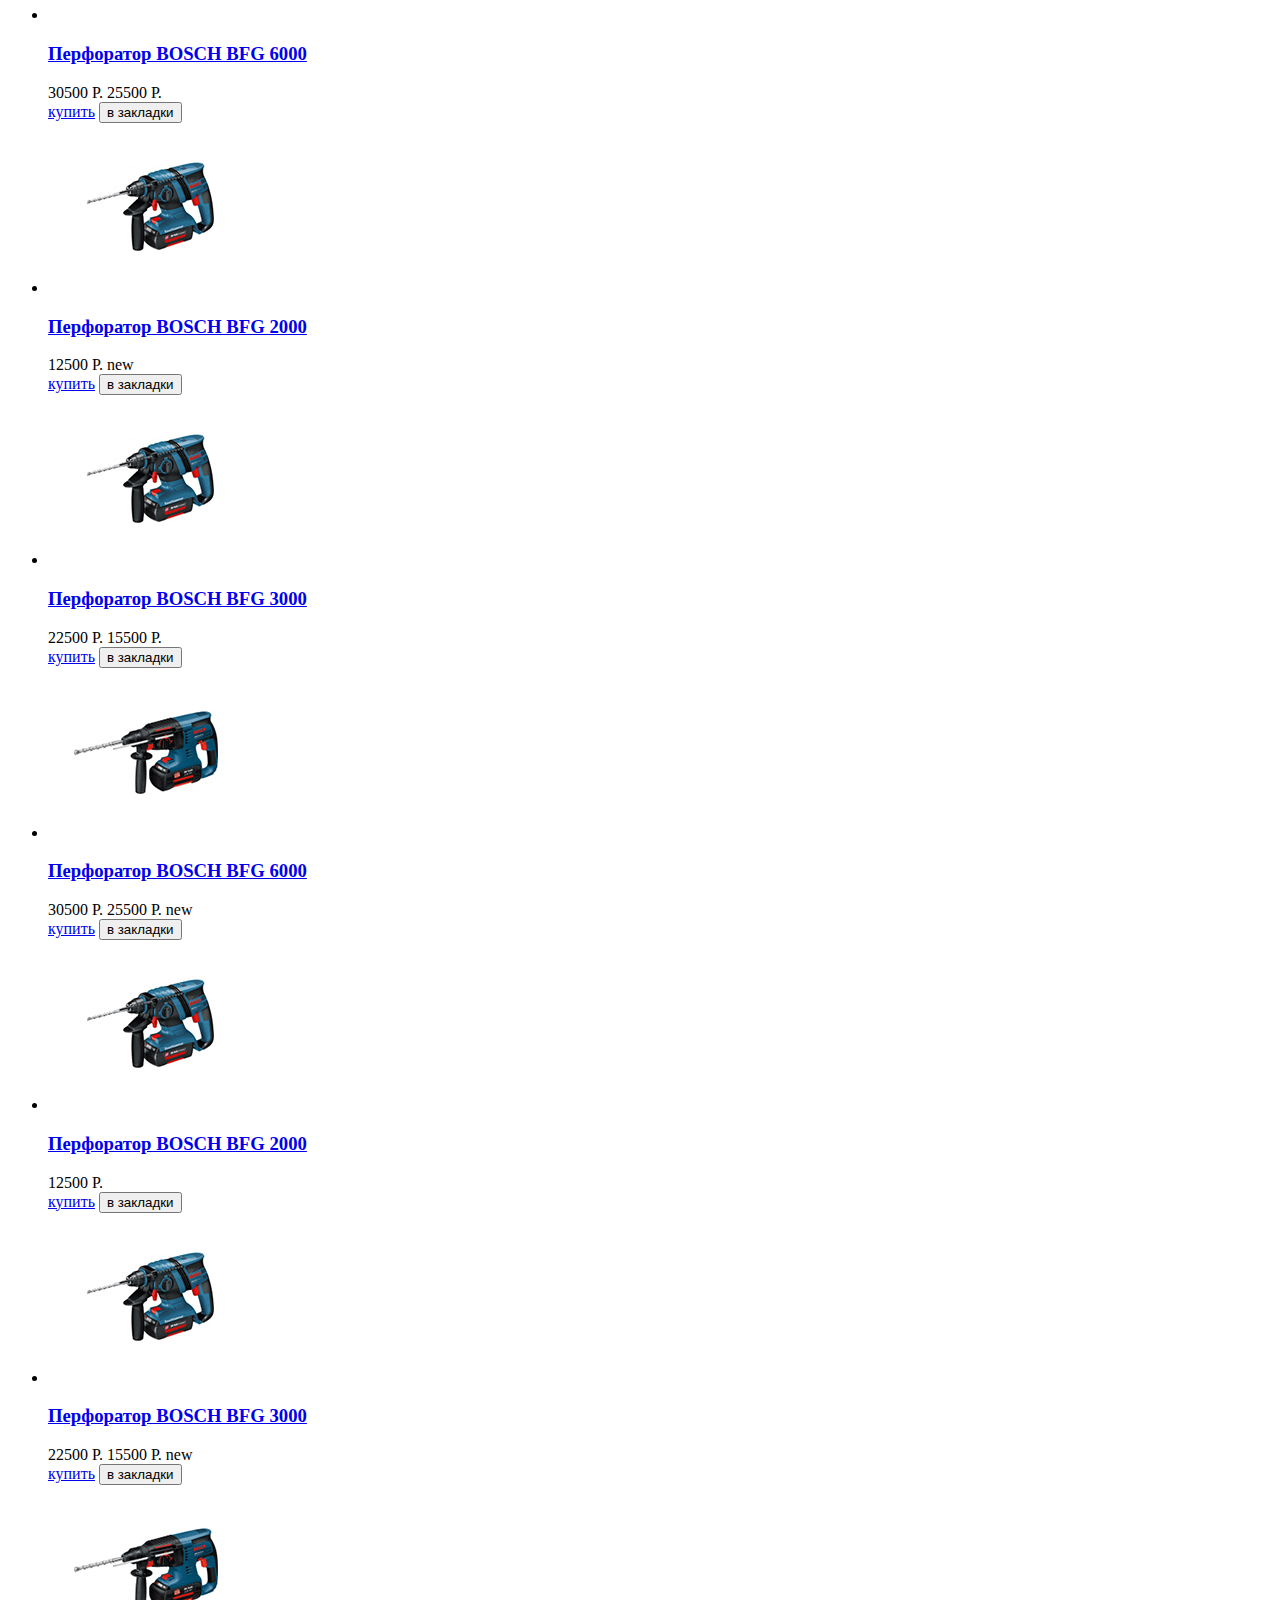
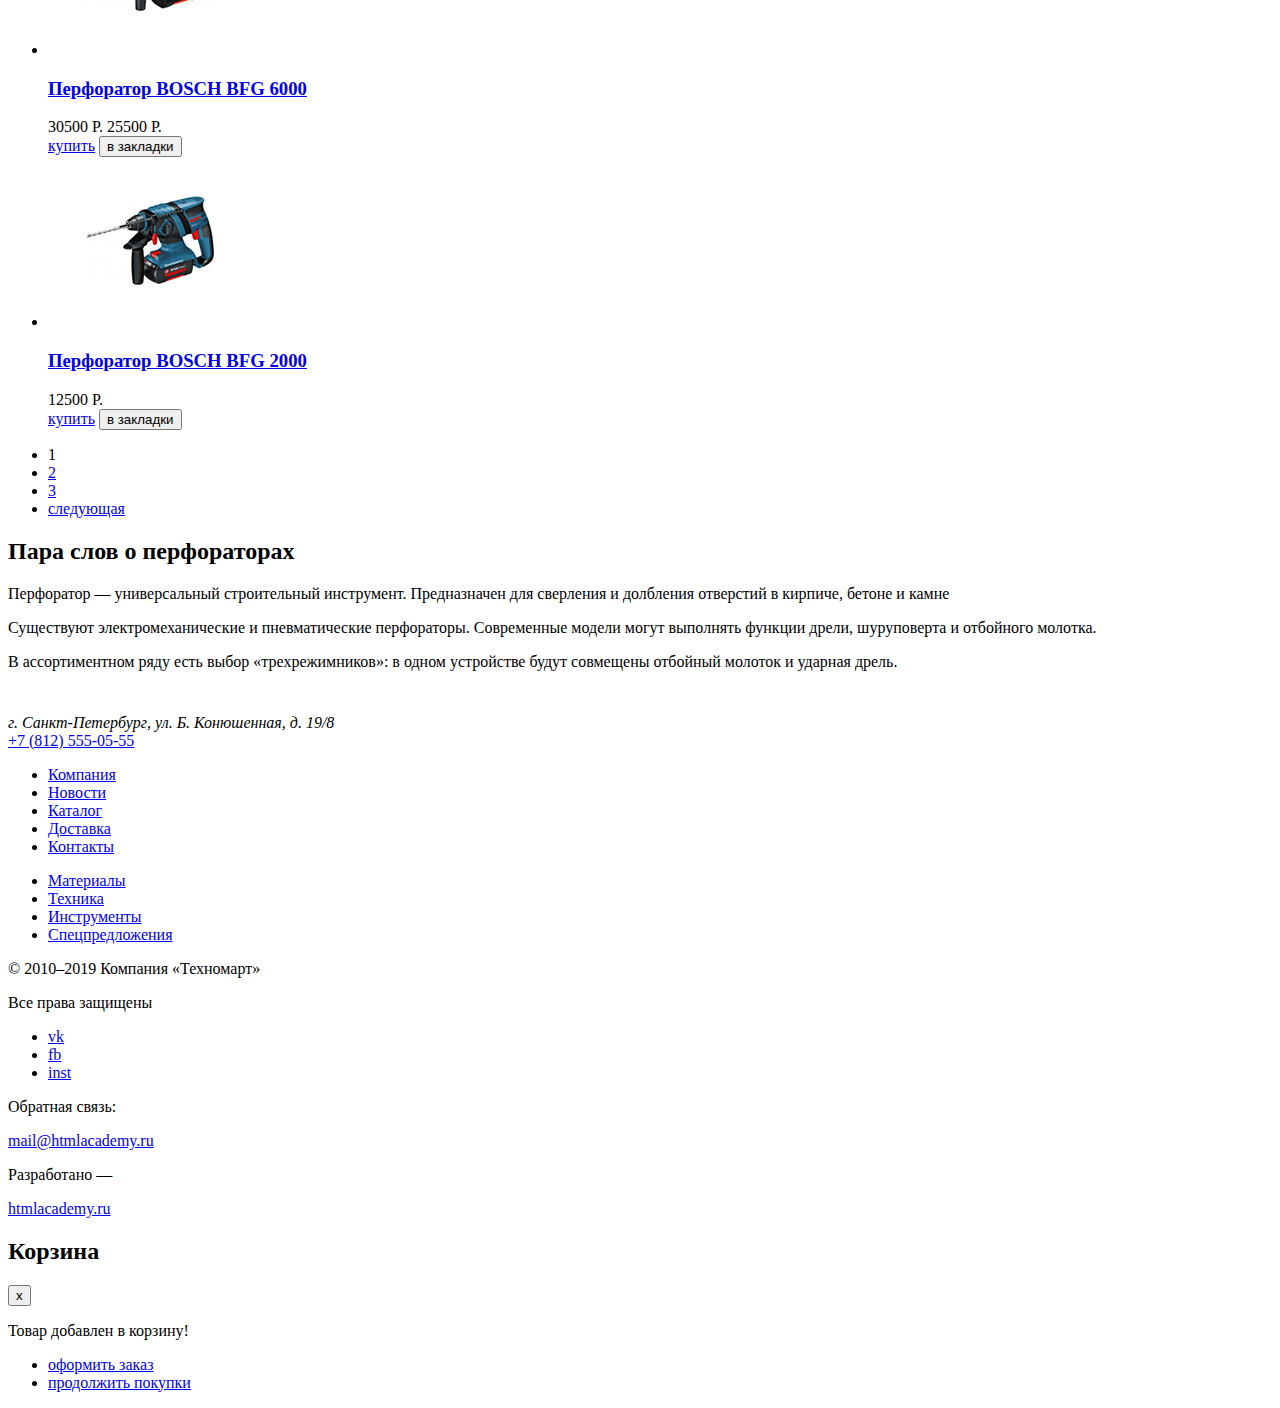
==== commit 1da98bca: "Завершает разметку" ====
--- a/catalog.html
+++ b/catalog.html
@@ -8,10 +8,10 @@
     <header class="main-header">
       <div class="header-top">
         <a class="header-logo" href="#">
-          <img src="img/logo-header.png" width="220" height="47" alt="Логотип магазина Техномарт">
+          <img src="img/logo-header.png" width="109" height="19" alt="Логотип магазина Техномарт">
         </a>
         <div class="searchfield-wrap">
-          <form class="search-form" action="https://echo.htmlacademy.ru" method="POST">
+          <form class="search-form" action="https://echo.htmlacademy.ru" method="GET">
             <input class="search-field" type="search" placeholder="Поиск:">
           </form>
         </div>
@@ -109,10 +109,26 @@
             </li>
           </ul>
         </div>
-        <!--range-->
-
-
-        <form class="filter-form" action="https://echo.htmlacademy.ru" method="POST">
+        <div class="filter-range">
+          <h3 class="range-title">Цена:</h3>
+          <div class="range-controls">
+            <div class="scale">
+              <div class="stripe"></div>
+            </div>
+            <div class="range-switch-left"></div>
+            <div class="range-switch-right"></div>
+          </div>
+          <div class="range-price">
+            <div class="range-price-min-wrap">
+              <input class="range-price-min" type="number"  name="min" value="0">
+            </div>
+            <span class="range-dash">-</span>
+            <div class="range-price-max-wrap">
+              <input class="range-price-max" type="number" name="max" value="30000">
+            </div>
+          </div>
+        </div>
+        <form class="filter-form" action="https://echo.htmlacademy.ru" method="GET">
           <fieldset class="maker-set">
             <legend>Производители:</legend>
             <ul class="maker-list">
@@ -299,7 +315,7 @@
     <footer class="main-footer">
       <div class="footer-top">
         <a class="footer-logo" href="#">
-          <img src="img/logo-footer.png" width="220" height="68" alt="Логотип магазина Техномарт">
+          <img src="img/logo-footer.png" width="138" height="23" alt="Логотип магазина Техномарт">
         </a>
         <div class="footer-contacts">
           <address class="adds-footer">г. Санкт-Петербург, ул. Б. Конюшенная, д. 19/8</address>
@@ -365,7 +381,7 @@
         </div>
       </div>
     </footer>
-    <section class="cart-block">
+    <section class="cart-modal">
       <h2 class="visually-hidden">Корзина</h2>
       <div class="cart-top">
         <button class="cart-close" type="button" aria-label="закрыть корзину">x</button>
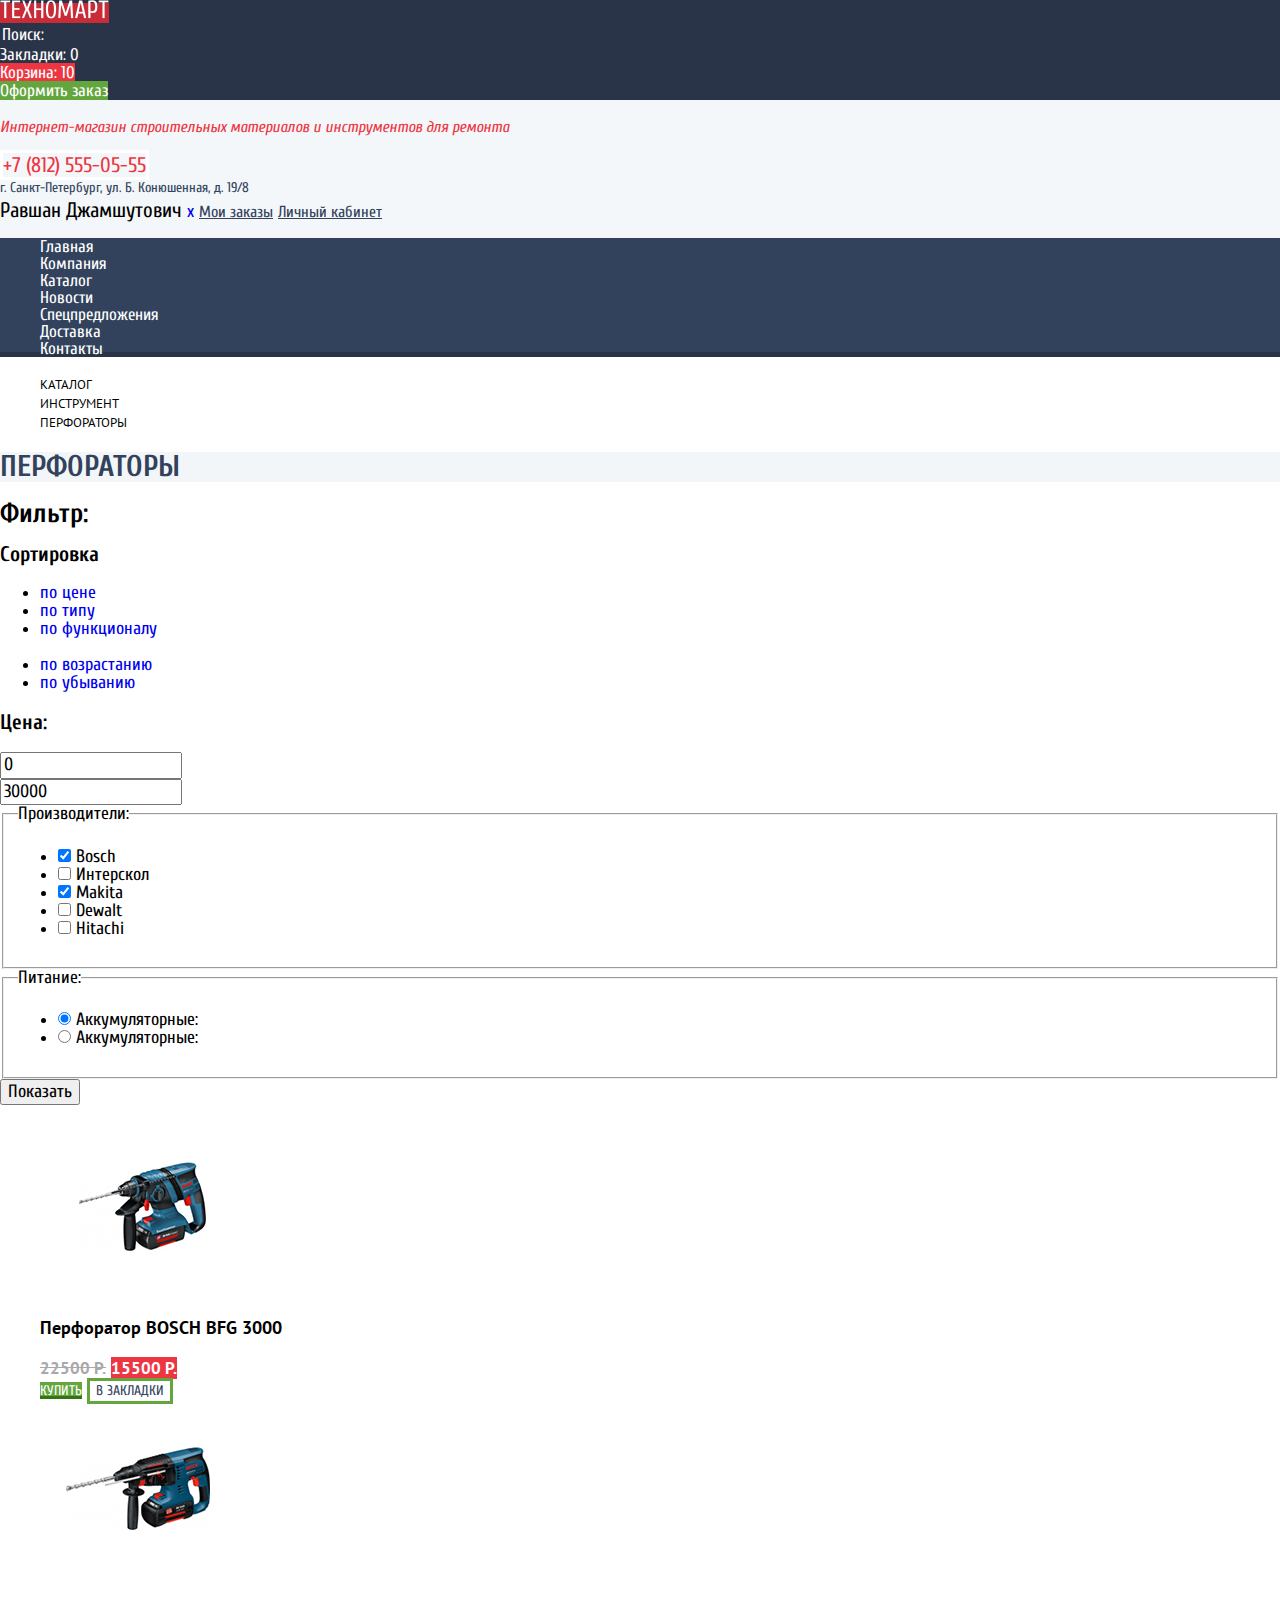
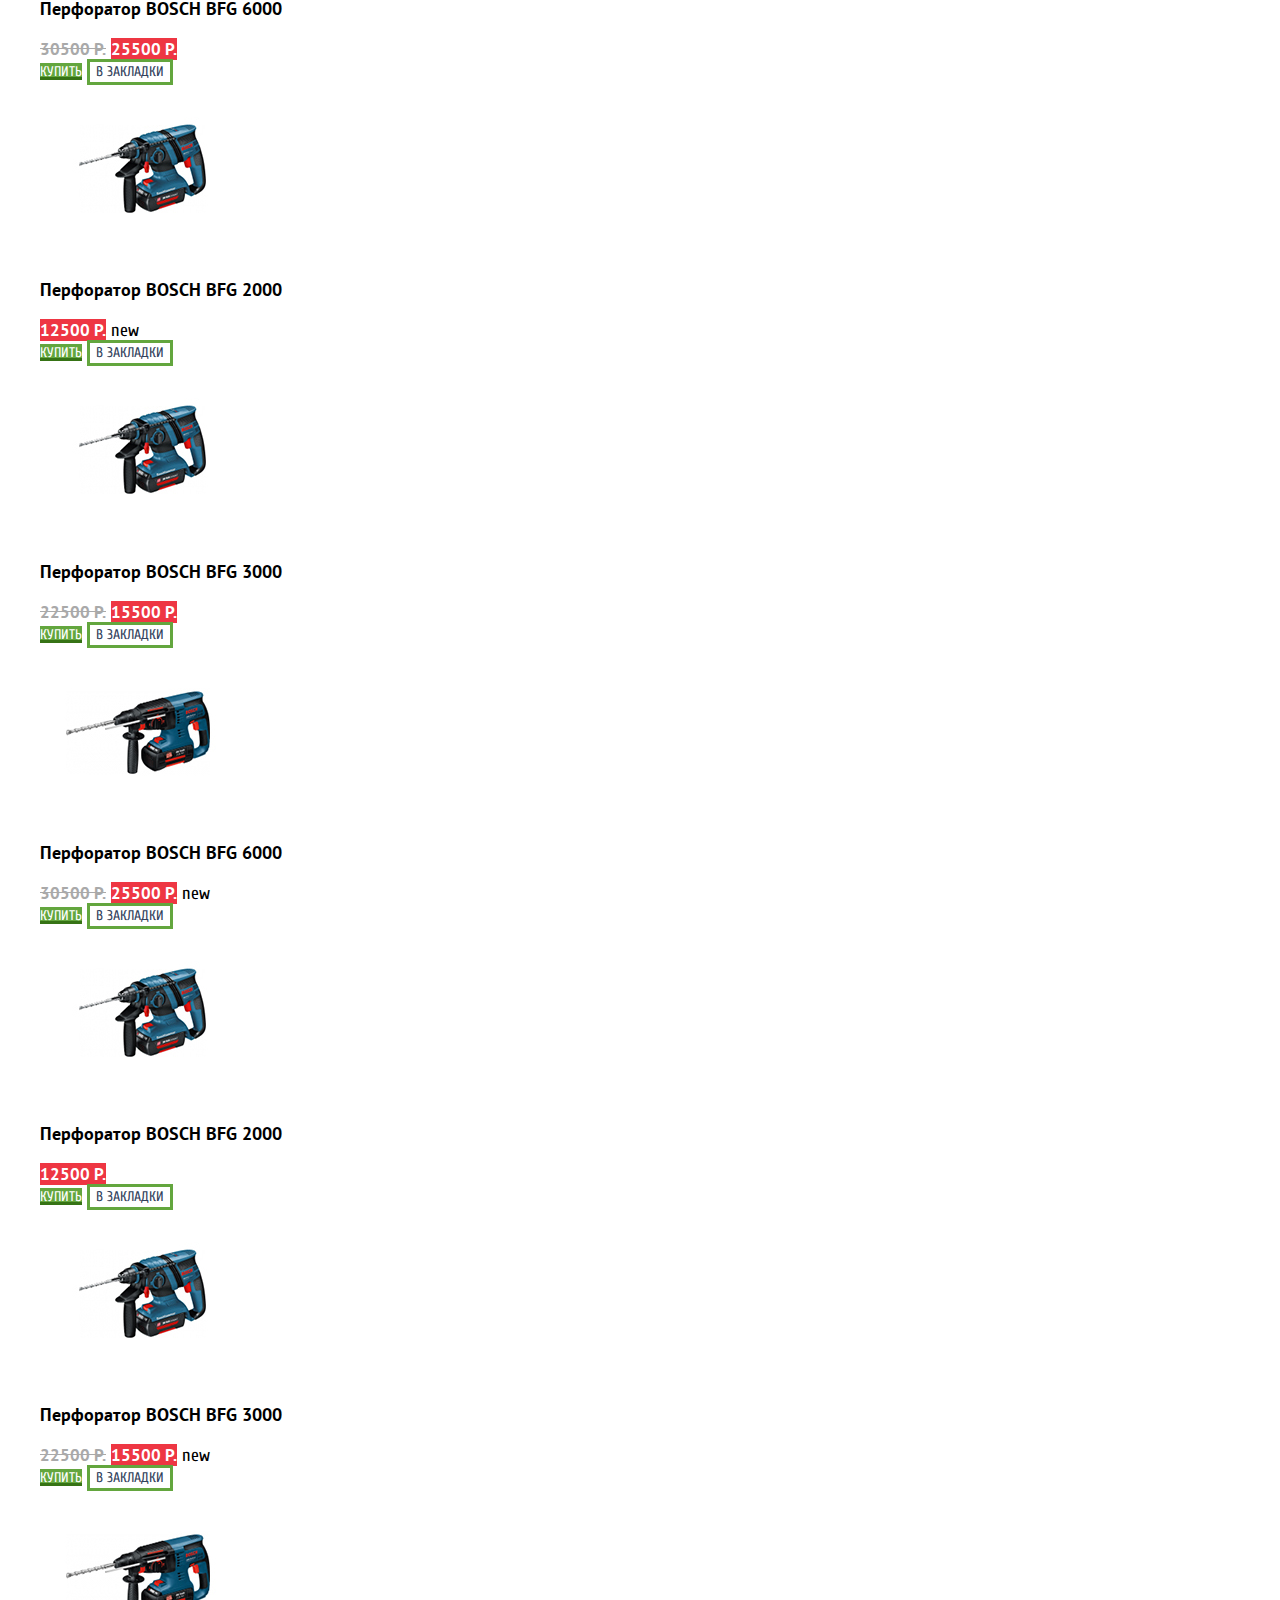
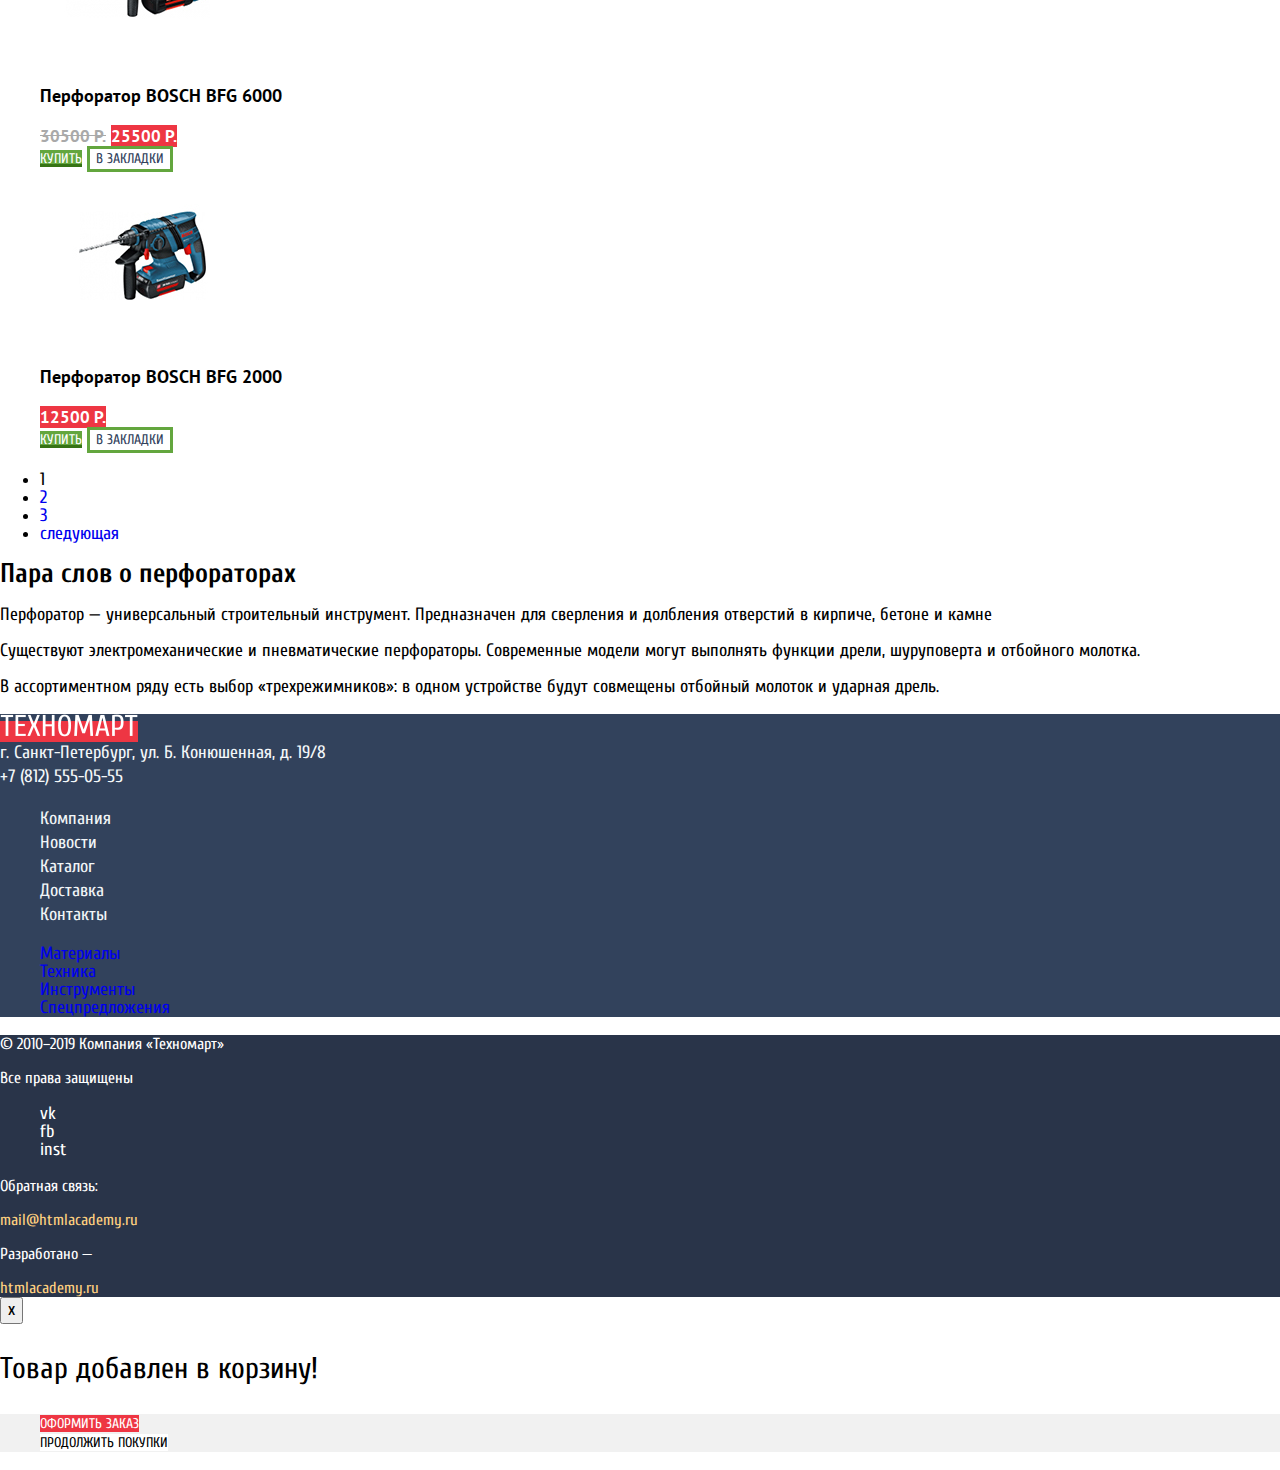
==== commit 356c4206: "Добавляет базовую стилизацию" ====
--- a/catalog.html
+++ b/catalog.html
@@ -3,6 +3,10 @@
   <head>
     <meta charset="utf-8">
     <title>HTML Academy: Техномарт</title>
+    <link href="https://fonts.googleapis.com/css?family=Cuprum:400,400i,700&display=swap&subset=cyrillic" rel="stylesheet">
+    <link href="https://fonts.googleapis.com/css?family=PT+Sans:400,700&display=swap&subset=cyrillic" rel="stylesheet">
+    <link href="css/normalize.css" rel="stylesheet">
+    <link href="css/style.css" rel="stylesheet">
   </head>
   <body>
     <header class="main-header">
@@ -19,7 +23,7 @@
           <a class="bookmark" href="#">Закладки: 0</a>
         </div>
         <div class="cart-wrap">
-          <a class="cart" href="#">Корзина: 10</a>
+          <a class="cart cart-catalog" href="#">Корзина: 10</a>
         </div>
         <div class="order-wrap">
           <a class="order" href="#">Оформить заказ</a>
@@ -37,8 +41,8 @@
       <div class="login-wrap-catalog">
         <a class="login-link" href="#">Равшан Джамшутович</a>
         <a class="login-exit" href="#" aria-label="выйти из профиля">x</a>
-        <a href="#">Мои заказы</a>
-        <a href="#">Личный кабинет</a>
+        <a class="login-nav" href="#">Мои заказы</a>
+        <a class="login-nav" href="#">Личный кабинет</a>
       </div>
       <nav class="main-navigation">
         <ul class="nav-list">
@@ -122,7 +126,6 @@
             <div class="range-price-min-wrap">
               <input class="range-price-min" type="number"  name="min" value="0">
             </div>
-            <span class="range-dash">-</span>
             <div class="range-price-max-wrap">
               <input class="range-price-max" type="number" name="max" value="30000">
             </div>
@@ -177,7 +180,7 @@
             <a href="#">
               <img src="img/bfg-3000.jpg" width="218" height="170" alt="Перфоратор BOSCH BFG 3000">
             </a>
-            <h3><a href="#">Перфоратор BOSCH BFG 3000</a></h3>
+            <h3><a class="product-item-title" href="#">Перфоратор BOSCH BFG 3000</a></h3>
             <span class="price">22500 Р.</span>
             <span class="discount">15500 Р.</span>
             <div class="buy-wrap">
@@ -189,7 +192,7 @@
             <a href="#">
               <img src="img/bfg-6000.jpg" width="218" height="170" alt="Перфоратор BOSCH BFG 6000">
             </a>
-            <h3><a href="#">Перфоратор BOSCH BFG 6000</a></h3>
+            <h3><a class="product-item-title" href="#">Перфоратор BOSCH BFG 6000</a></h3>
             <span class="price">30500 Р.</span>
             <span class="discount">25500 Р.</span>
             <div class="buy-wrap">
@@ -201,7 +204,7 @@
             <a href="#">
               <img src="img/bfg-2000.jpg" width="218" height="170" alt="Перфоратор BOSCH BFG 2000">
             </a>
-            <h3><a href="#">Перфоратор BOSCH BFG 2000</a></h3>
+            <h3><a class="product-item-title" href="#">Перфоратор BOSCH BFG 2000</a></h3>
             <span class="discount">12500 Р.</span>
             <span class="new">new</span>
             <div class="buy-wrap">
@@ -213,7 +216,7 @@
             <a href="#">
               <img src="img/bfg-3000.jpg" width="218" height="170" alt="Перфоратор BOSCH BFG 3000">
             </a>
-            <h3><a href="#">Перфоратор BOSCH BFG 3000</a></h3>
+            <h3><a class="product-item-title" href="#">Перфоратор BOSCH BFG 3000</a></h3>
             <span class="price">22500 Р.</span>
             <span class="discount">15500 Р.</span>
             <div class="buy-wrap">
@@ -225,7 +228,7 @@
             <a href="#">
               <img src="img/bfg-6000.jpg" width="218" height="170" alt="Перфоратор BOSCH BFG 6000">
             </a>
-            <h3><a href="#">Перфоратор BOSCH BFG 6000</a></h3>
+            <h3><a class="product-item-title" href="#">Перфоратор BOSCH BFG 6000</a></h3>
             <span class="price">30500 Р.</span>
             <span class="discount">25500 Р.</span>
             <span class="new">new</span>
@@ -238,7 +241,7 @@
             <a href="#">
               <img src="img/bfg-2000.jpg" width="218" height="170" alt="Перфоратор BOSCH BFG 2000">
             </a>
-            <h3><a href="#">Перфоратор BOSCH BFG 2000</a></h3>
+            <h3><a class="product-item-title" href="#">Перфоратор BOSCH BFG 2000</a></h3>
             <span class="discount">12500 Р.</span>
             <div class="buy-wrap">
               <a class="buy" href="#">купить</a>
@@ -249,7 +252,7 @@
             <a href="#">
               <img src="img/bfg-3000.jpg" width="218" height="170" alt="Перфоратор BOSCH BFG 3000">
             </a>
-            <h3><a href="#">Перфоратор BOSCH BFG 3000</a></h3>
+            <h3><a class="product-item-title" href="#">Перфоратор BOSCH BFG 3000</a></h3>
             <span class="price">22500 Р.</span>
             <span class="discount">15500 Р.</span>
             <span class="new">new</span>
@@ -262,7 +265,7 @@
             <a href="#">
               <img src="img/bfg-6000.jpg" width="218" height="170" alt="Перфоратор BOSCH BFG 6000">
             </a>
-            <h3><a href="#">Перфоратор BOSCH BFG 6000</a></h3>
+            <h3><a class="product-item-title" href="#">Перфоратор BOSCH BFG 6000</a></h3>
             <span class="price">30500 Р.</span>
             <span class="discount">25500 Р.</span>
             <div class="buy-wrap">
@@ -274,7 +277,7 @@
             <a href="#">
               <img src="img/bfg-2000.jpg" width="218" height="170" alt="Перфоратор BOSCH BFG 2000">
             </a>
-            <h3><a href="#">Перфоратор BOSCH BFG 2000</a></h3>
+            <h3><a class="product-item-title" href="#">Перфоратор BOSCH BFG 2000</a></h3>
             <span class="discount">12500 Р.</span>
             <div class="buy-wrap">
               <a class="buy" href="#">купить</a>
@@ -390,10 +393,10 @@
       <div class="cart-bot">
         <ul class="cart-list">
           <li  class="cart-item">
-            <a class="cart-btn" href="#">оформить заказ</a>
+            <a class="cart-btn button" href="#">оформить заказ</a>
           </li>
           <li class="cart-item">
-            <a class="cart-btn" href="#">продолжить покупки</a>
+            <a class="resume-btn" href="#">продолжить покупки</a>
           </li>
         </ul>
       </div>
--- a/css/style.css
+++ b/css/style.css
@@ -0,0 +1,528 @@
+body {
+  margin: 0;
+  padding: 0;
+
+  font-family: "Cuprum", Arial, sans-serif;
+  font-size: 18px;
+  line-height: 18px;
+  font-weight: 400;
+  color: #000000;
+
+  background-color: #ffffff;
+}
+
+a {
+  text-decoration: none;
+}
+
+.visually-hidden {
+  position: absolute;
+
+  width: 1px;
+  height: 1px;
+  margin: -1px;
+  border: 0;
+  padding: 0;
+
+  clip: rect(0 0 0 0);
+  overflow: hidden;
+}
+
+.button {
+  font-family: "Cuprum", Arial, sans-serif;
+  font-size: 14px;
+  line-height: 18px;
+  color: #ffffff;
+  background-color: #ee3643;
+  text-transform: uppercase;
+  text-align: center;
+  border: none;
+}
+
+.button:hover,
+.button:focus {
+  background-color: #ca2c37;
+}
+
+.button:active {
+  background-color: #ba2732;
+}
+
+/*index-header-----------------------------------------------------------------------------*/
+.main-header {
+  /*width: 100%;
+  height: 320px;*/
+
+  background-color: #f4f7f9;
+}
+
+
+/*header-top*/
+
+.header-top {
+  /*height: 42px;*/
+
+  background-color: #293449;
+}
+
+.header-logo,
+.footer-logo {
+  background-color: #ee3643;
+}
+
+.header-logo:hover,
+.header-logo:focus,
+.footer-logo:hover,
+.footer-logo:focus {
+  background-color: #ca2c37;
+}
+
+.header-logo:active,
+.footer-logo:active {
+  background-color: #ba2732;
+}
+
+.search-form input {
+  font: inherit;
+  background-color: #293449;
+
+  border: none;
+  outline: none;
+}
+
+.search-field:focus,
+.search-field:active {
+  color: #000000;
+  background-color: #ffffff;
+}
+
+.search-field:hover,
+.cart:hover,
+.bookmark:hover,
+.cart:focus,
+.bookmark:focus {
+  background-color: #212a3a;
+}
+
+.cart:active,
+.bookmark:active {
+  color: rgba(255, 255, 255, 0.6);
+  background-color: #161d29;
+}
+
+.search-field,
+.search-field::placeholder,
+.cart,
+.bookmark,
+.order {
+  font-size: 17px;
+  color: #ffffff;
+}
+
+.order {
+  background-color: #63a63e;
+}
+
+.order:hover,
+.order:focus {
+  background-color:#5fbb2d ;
+}
+
+.order:active {
+  color: rgba(255, 255, 255, 0.5);
+  background-color: #518534;
+}
+/*header-top*/
+
+
+.description p {
+  font-size: 16px;
+  line-height: 23px;
+  font-style: italic;
+  color: #ee3643;
+  text-align: left;
+}
+
+.phone {
+  font-size: 21px;
+  line-height: 21px;
+  color: #ee3643;
+
+  border: solid 3px #ffffff;
+}
+
+address.adds {
+  font-size: 14px;
+  line-height: 24px;
+  font-style: normal;
+  color: #32425c;
+  /* text-align: center; */
+}
+
+.login,
+.registration {
+  font-size: 21px;
+  line-height: 21px;
+  color: inherit;
+}
+
+.login:hover,
+.registration:hover,
+.login:focus,
+.registration:focus {
+  color: #ee3643;
+}
+
+.login:active,
+.registration:active {
+  color: rgba(0, 0, 0, 0.3);
+}
+
+/* main-navigation */
+
+.main-navigation {
+  background-color: #32425c;
+  box-shadow: inset 0px -5px 0 0 #293449;
+}
+
+.nav-list {
+  font-size: 17px;
+  line-height: 17px;
+  list-style: none;
+}
+
+.nav-item a {
+  color: #ffffff;
+}
+
+.nav-item a:hover,
+.nav-item a:focus {
+  background-color: #293449;
+}
+
+.nav-item a:active {
+  opacity: 0.5;
+  background-color: #1d2739;
+}
+
+/* .main-navigation */
+
+/*index-header-----------------------------------------------------------------------------*/
+
+/* catalog-header -------------------------------------------------------------------------*/
+
+.cart-catalog {
+  background-color: #ee3643;
+}
+
+.cart-catalog:hover,
+.cart-catalog:focus {
+  background-color: #ca2c37;
+}
+
+.cart-catalog:active {
+  background-color: #ba2732;
+}
+
+.login-link {
+  font-size: 21px;
+  line-height: 21px;
+  color: #000000;
+}
+
+.login-link:active {
+  color: rgba(0, 0, 0, 0.3);
+}
+
+.login-nav {
+  font-size: 16px;
+  color: #32425c;
+  text-decoration: underline;
+}
+
+.login-nav:hover,
+.login-nav:focus {
+  color: #ee3643;
+}
+
+.login-nav:active {
+  color: rgba(50, 66, 92, 0.3);
+}
+
+/* catalog-header -------------------------------------------------------------------------*/
+
+/* missing style-index-main----------------------------------------------------------------*/
+
+
+/* Company*/
+
+.company-title,
+.contacts-title {
+  font-size: 30px;
+  line-height: 30px;
+  font-weight: 400;
+  text-transform: uppercase;
+}
+
+.company p,
+.contacts p {
+  font-family: "PT Sans", Arial, sans-serif;
+  font-size: 13px;
+  line-height: 24px;
+}
+
+.transport-list {
+  font-size: 18px;
+  line-height: 20px;
+
+  list-style: none;
+}
+
+/* index-main--------------------------------------------------------------------------*/
+
+
+/* catalog-main------------------------------------------------------------------------*/
+
+.crumbs-list {
+  list-style: none;
+}
+
+.crumbs-item a {
+  font-family: "PT Sans", Arial, sans-serif;
+  font-size: 13px;
+  line-height: 18px;
+  color: #000000;
+  text-transform: uppercase;
+}
+
+.title-catalog {
+  font-size: 30px;
+  line-height: 30px;
+  color: #32425c;
+  text-transform: uppercase;
+
+  background-color: #f2f6f8;
+}
+
+/* product---------------------------------------------------------------------------- */
+
+.product-list {
+  list-style: none;
+}
+
+.product-item-title {
+  font-family: "PT Sans", Arial, sans-serif;
+  font-size: 18px;
+  line-height: 20px;
+  font-weight: 700;
+  color: #000000;
+}
+
+.price,
+.discount {
+  font-family: "PT Sans", Arial, sans-serif;
+  font-size: 17px;
+  line-height: 18px;
+  font-weight: 700;
+}
+
+.price {
+  color: #a9a9a9;
+  text-decoration: line-through;
+}
+
+.discount {
+  color: #ffffff;
+  background-color: #ee3643;
+}
+
+.buy,
+.bookmarks-btn {
+  font-family: "Cuprum", Arial, sans-serif;
+  font-size: 14px;
+  line-height: 18px;
+  text-transform: uppercase;
+}
+
+.buy {
+  color: #ffffff;
+  background-color: #63a63e;
+  box-shadow: inset 0px -3px 0 0 #367315;
+}
+
+.buy:hover,
+.buy:focus {
+  background-color: #5fbb2d;
+}
+
+.buy:active {
+  background-color: #518534;
+}
+
+.bookmarks-btn {
+  color: #32425c;
+  background-color: #ffffff;
+  border: solid 3px #63a63e;
+
+  outline: none;
+}
+
+.bookmarks-btn:hover,
+.bookmarks-btn:focus {
+  border: solid 3px #32425c;
+}
+
+.bookmarks-btn:active {
+  border: solid 3px #32425c;
+  opacity: 0.3;
+}
+
+/* product---------------------------------------------------------------------------- */
+
+/* catalog-main------------------------------------------------------------------------*/
+
+/* Footer -----------------------------------------------------------------------------*/
+
+/* Top */
+
+.footer-top {
+  background-color: #32425c;
+}
+
+.adds-footer,
+.phone-footer {
+  line-height: 24px;
+  color: #f3f7f9;
+  font-style: normal;
+}
+
+.footer-top-list,
+.footer-bot-list {
+  list-style: none;
+}
+
+.footer-top-item a {
+  line-height: 24px;
+  color: #f1f5f7;
+}
+
+.footer-bot-item a {
+  line-height: 24px;
+  color: #ffd180;
+}
+
+.footer-top-item a:hover,
+.footer-bot-item a:hover,
+.footer-top-item a:focus,
+.footer-bot-item a:focus {
+  text-decoration: underline;
+}
+
+.footer-top-item a:active,
+.footer-bot-item a:active {
+  opacity: 0.5;
+}
+
+/* Top */
+
+/* Bot */
+
+.footer-bot {
+  background-color: #293449;
+}
+
+.copyright {
+  font-size: 16px;
+  color: #ffffff;
+}
+
+.social-btn-list {
+  list-style: none;
+}
+
+.social-btn-item a {
+  color: #ffffff;
+}
+
+.feedback-footer p,
+.developed p {
+  font-size: 16px;
+  color: #ffffff;
+}
+
+.feedback-mail,
+.developed-mail {
+  font-size: 16px;
+  color: #ffd180;
+}
+
+.feedback-mail:hover,
+.developed-mail:hover,
+.feedback-mail:focus,
+.developed-mail:focus {
+  text-decoration: underline;
+}
+
+.feedback-mail:active,
+.developed-mail:active {
+  color: #ee3643;
+  text-decoration: none;
+}
+
+/* Footer -----------------------------------------------------------------------------*/
+
+/*modal elements --------------------------------------------------------------------- */
+
+
+/* Cart-modal */
+.cart-top {
+  background-color: #ffffff;
+}
+
+.cart-description {
+  font-size: 30px;
+  line-height: 30px;
+}
+
+.cart-list {
+  list-style: none;
+}
+
+.cart-bot {
+  background-color: #f1f1f1;
+}
+
+.resume-btn {
+  font-size: 14px;
+  color: #000000;
+  background-color: #ffffff;
+  text-transform: uppercase;
+}
+
+
+/* feedback-modal */
+
+.feedback-form input,
+.feedback-form textarea {
+  font-family: "PT Sans", Arial, sans-serif;
+  font-size: 13px;
+  line-height: 18px;
+  color: #a9a9a9;
+
+  outline:none;
+  border: solid 2px #d7dcde;
+  resize: none;
+}
+
+.feedback-form input:hover,
+.feedback-form textarea:hover {
+  border: solid 2px #b5b5b5
+}
+
+.feedback-form input:focus,
+.feedback-form textarea:focus {
+  border: solid 2px #ee3643;
+}
+
+
+/*modal elements -----------------------------------------------------------------------------*/
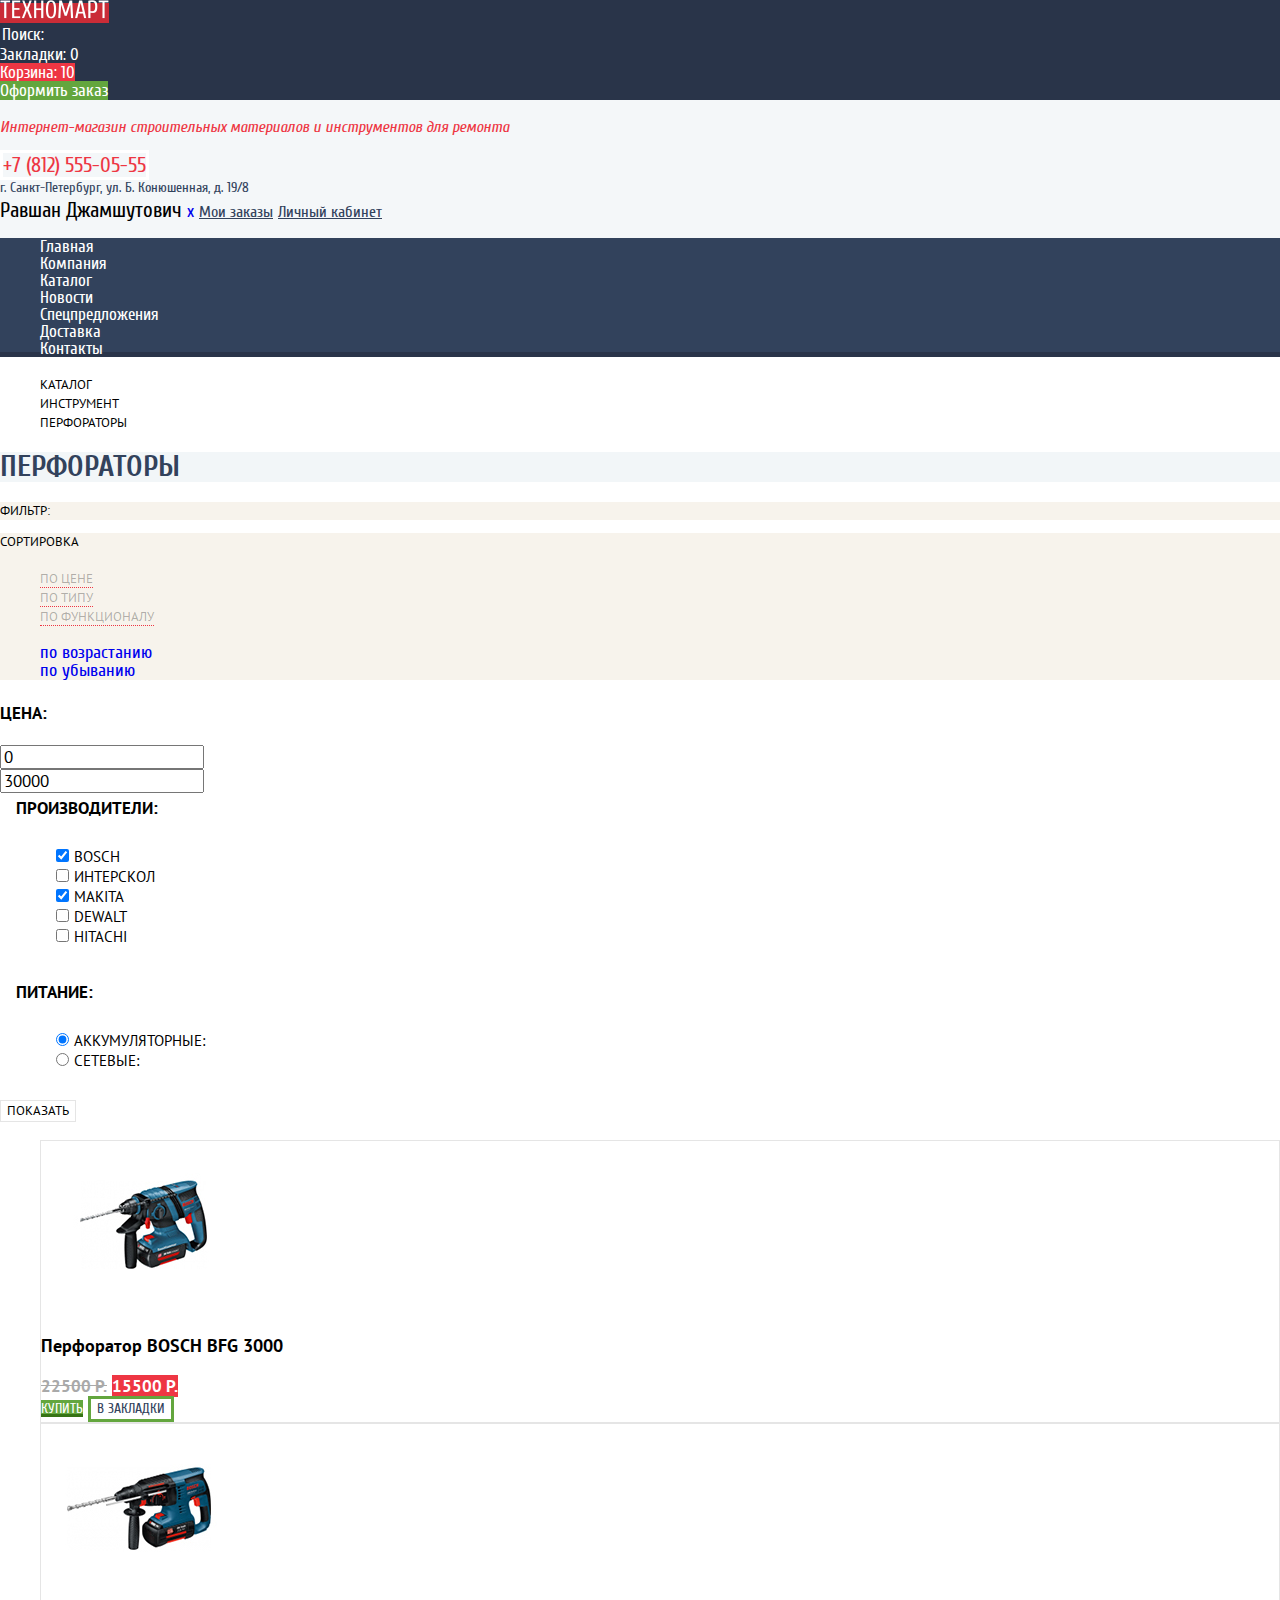
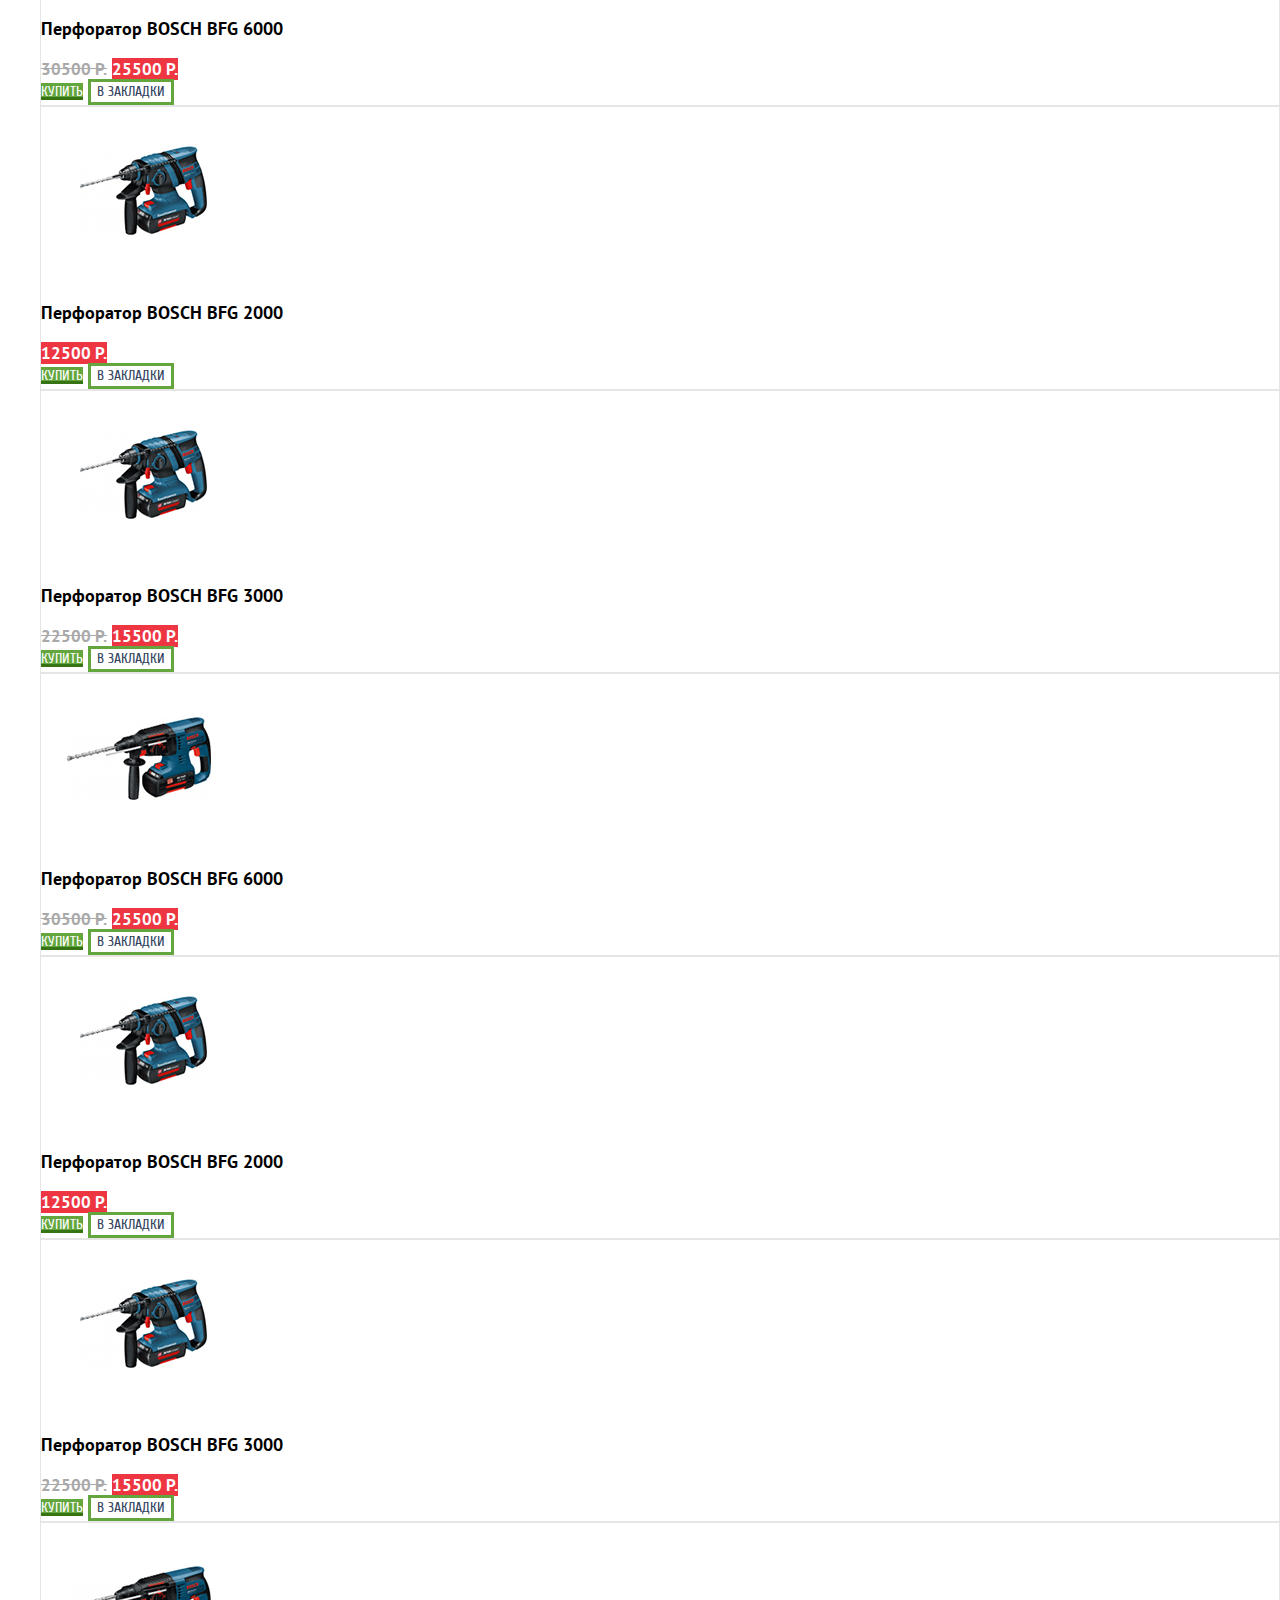
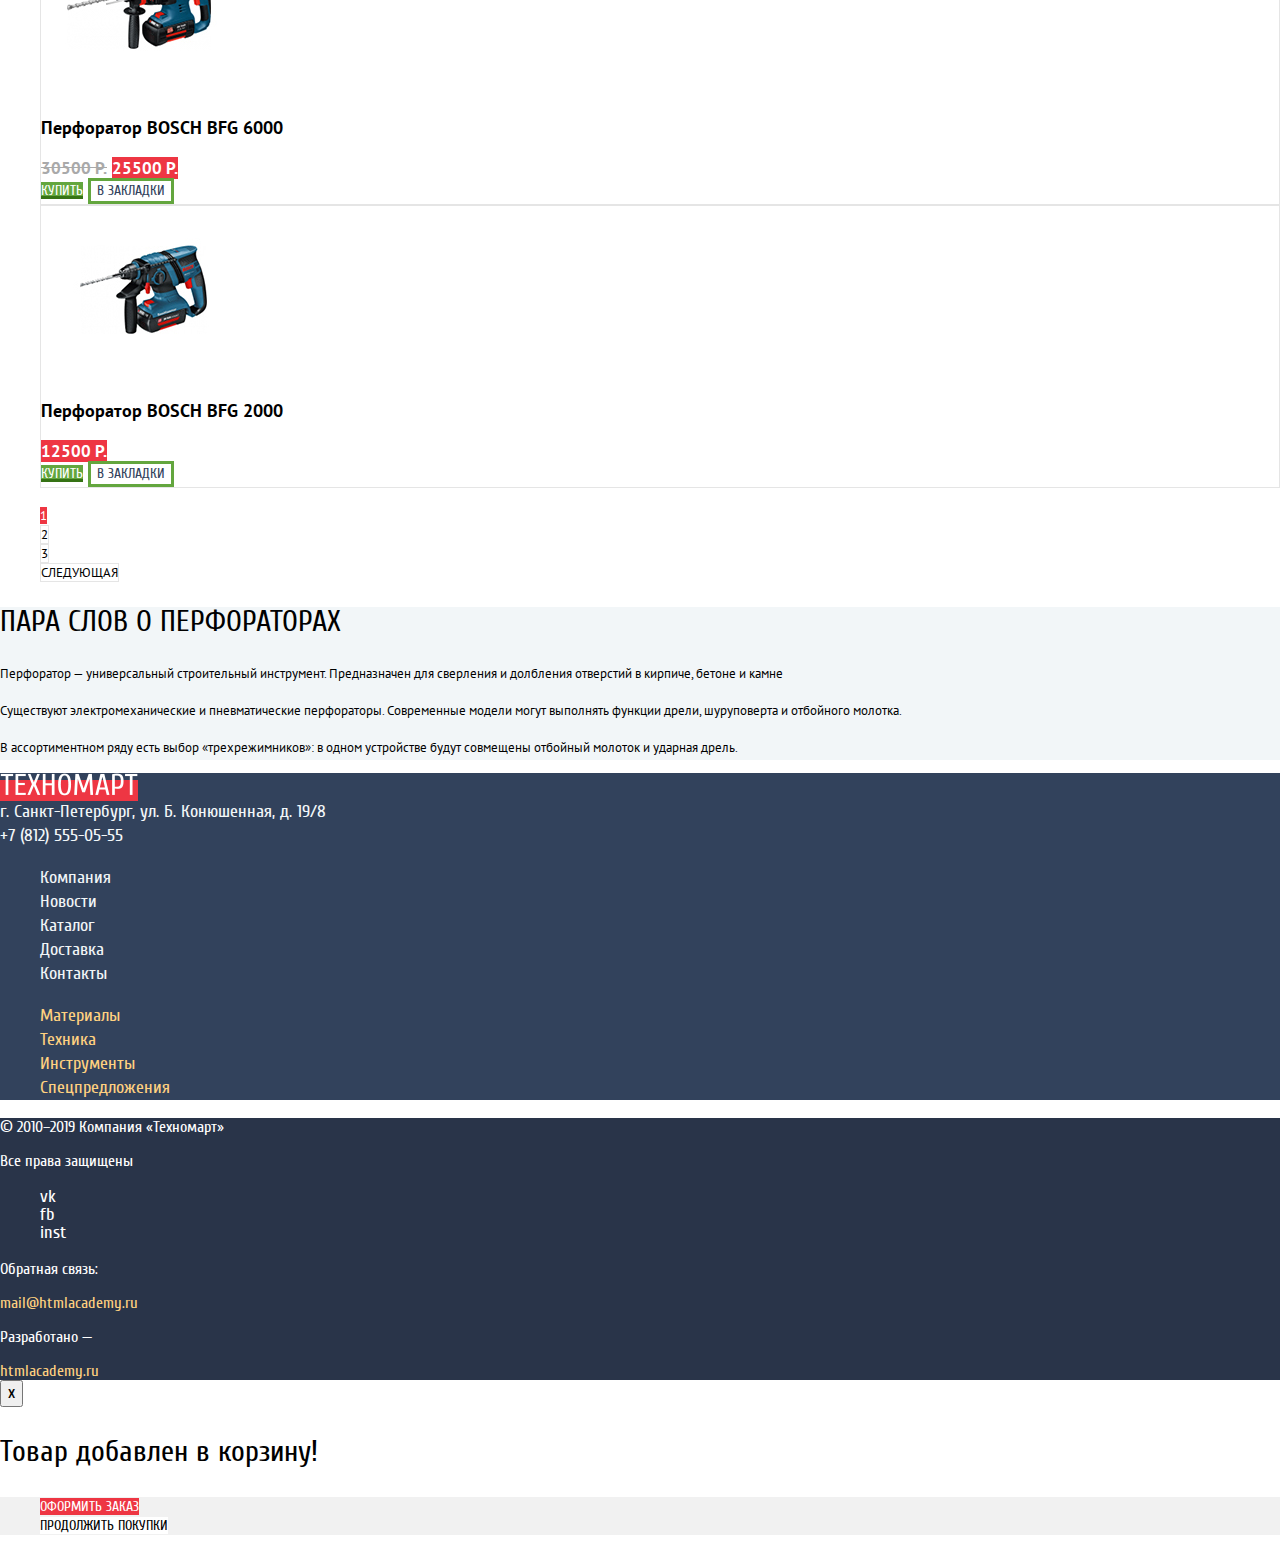
==== commit 3cdbf5a4: "Завершает базовую стилизацию" ====
--- a/catalog.html
+++ b/catalog.html
@@ -3,8 +3,6 @@
   <head>
     <meta charset="utf-8">
     <title>HTML Academy: Техномарт</title>
-    <link href="https://fonts.googleapis.com/css?family=Cuprum:400,400i,700&display=swap&subset=cyrillic" rel="stylesheet">
-    <link href="https://fonts.googleapis.com/css?family=PT+Sans:400,700&display=swap&subset=cyrillic" rel="stylesheet">
     <link href="css/normalize.css" rel="stylesheet">
     <link href="css/style.css" rel="stylesheet">
   </head>
@@ -166,11 +164,11 @@
               </li>
               <li class="nutrition-item">
                 <input class="nutrition-radio" type="radio" name="nutrition-group" value="network" id="network-radio">
-                <label for="network-radio">Аккумуляторные:</label>
+                <label for="network-radio">Сетевые:</label>
               </li>
             </ul>
           </fieldset>
-          <button class="filter-btn" type="submit">Показать</button>
+          <button class="filter-btn catalog-btn" type="submit">Показать</button>
         </form>
       </section>
       <section class="product">
@@ -206,7 +204,6 @@
             </a>
             <h3><a class="product-item-title" href="#">Перфоратор BOSCH BFG 2000</a></h3>
             <span class="discount">12500 Р.</span>
-            <span class="new">new</span>
             <div class="buy-wrap">
               <a class="buy" href="#">купить</a>
               <button class="bookmarks-btn" type="button">в закладки</button>
@@ -231,7 +228,6 @@
             <h3><a class="product-item-title" href="#">Перфоратор BOSCH BFG 6000</a></h3>
             <span class="price">30500 Р.</span>
             <span class="discount">25500 Р.</span>
-            <span class="new">new</span>
             <div class="buy-wrap">
               <a class="buy" href="#">купить</a>
               <button class="bookmarks-btn" type="button">в закладки</button>
@@ -255,7 +251,6 @@
             <h3><a class="product-item-title" href="#">Перфоратор BOSCH BFG 3000</a></h3>
             <span class="price">22500 Р.</span>
             <span class="discount">15500 Р.</span>
-            <span class="new">new</span>
             <div class="buy-wrap">
               <a class="buy" href="#">купить</a>
               <button class="bookmarks-btn" type="button">в закладки</button>
@@ -291,13 +286,13 @@
           <a class="pagination-link current">1</a>
         </li>
         <li class="pagination-item">
-          <a class="pagination-link" href="#">2</a>
+          <a class="pagination-link catalog-btn" href="#">2</a>
         </li>
         <li class="pagination-item">
-          <a class="pagination-link" href="#">3</a>
+          <a class="pagination-link catalog-btn" href="#">3</a>
         </li>
         <li class="pagination-item">
-          <a class="pagination-link" href="#">следующая</a>
+          <a class="pagination-link catalog-btn" href="#">следующая</a>
         </li>
       </ul>
       <section class="description-perforator">
@@ -343,16 +338,16 @@
             </li>
           </ul>
           <ul class="footer-bot-list">
-            <li class="footer-bot-list">
+            <li class="footer-bot-item">
               <a href="#">Материалы</a>
             </li>
-            <li class="footer-bot-list">
+            <li class="footer-bot-item">
               <a href="#">Техника</a>
             </li>
-            <li class="footer-bot-list">
+            <li class="footer-bot-item">
               <a href="#">Инструменты</a>
             </li>
-            <li class="footer-bot-list">
+            <li class="footer-bot-item">
               <a href="#">Спецпредложения</a>
             </li>
           </ul>
--- a/css/style.css
+++ b/css/style.css
@@ -1,3 +1,70 @@
+/* cuprum-regular - latin_cyrillic */
+@font-face {
+  font-family: 'Cuprum';
+  font-style: normal;
+  font-weight: 400;
+  src: url('../fonts/cuprum-v11-latin_cyrillic-regular.eot'); /* IE9 Compat Modes */
+  src: local('Cuprum Regular'), local('Cuprum-Regular'),
+       url('../fonts/cuprum-v11-latin_cyrillic-regular.eot?#iefix') format('embedded-opentype'), /* IE6-IE8 */
+       url('../fonts/cuprum-v11-latin_cyrillic-regular.woff2') format('woff2'), /* Super Modern Browsers */
+       url('../fonts/cuprum-v11-latin_cyrillic-regular.woff') format('woff'), /* Modern Browsers */
+       url('../fonts/cuprum-v11-latin_cyrillic-regular.ttf') format('truetype'), /* Safari, Android, iOS */
+       url('../fonts/cuprum-v11-latin_cyrillic-regular.svg#Cuprum') format('svg'); /* Legacy iOS */
+}
+/* cuprum-italic - latin_cyrillic */
+@font-face {
+  font-family: 'Cuprum';
+  font-style: italic;
+  font-weight: 400;
+  src: url('../fonts/cuprum-v11-latin_cyrillic-italic.eot'); /* IE9 Compat Modes */
+  src: local('Cuprum Italic'), local('Cuprum-Italic'),
+       url('../fonts/cuprum-v11-latin_cyrillic-italic.eot?#iefix') format('embedded-opentype'), /* IE6-IE8 */
+       url('../fonts/cuprum-v11-latin_cyrillic-italic.woff2') format('woff2'), /* Super Modern Browsers */
+       url('../fonts/cuprum-v11-latin_cyrillic-italic.woff') format('woff'), /* Modern Browsers */
+       url('../fonts/cuprum-v11-latin_cyrillic-italic.ttf') format('truetype'), /* Safari, Android, iOS */
+       url('../fonts/cuprum-v11-latin_cyrillic-italic.svg#Cuprum') format('svg'); /* Legacy iOS */
+}
+/* cuprum-700 - latin_cyrillic */
+@font-face {
+  font-family: 'Cuprum';
+  font-style: normal;
+  font-weight: 700;
+  src: url('../fonts/cuprum-v11-latin_cyrillic-700.eot'); /* IE9 Compat Modes */
+  src: local('Cuprum Bold'), local('Cuprum-Bold'),
+       url('../fonts/cuprum-v11-latin_cyrillic-700.eot?#iefix') format('embedded-opentype'), /* IE6-IE8 */
+       url('../fonts/cuprum-v11-latin_cyrillic-700.woff2') format('woff2'), /* Super Modern Browsers */
+       url('../fonts/cuprum-v11-latin_cyrillic-700.woff') format('woff'), /* Modern Browsers */
+       url('../fonts/cuprum-v11-latin_cyrillic-700.ttf') format('truetype'), /* Safari, Android, iOS */
+       url('../fonts/cuprum-v11-latin_cyrillic-700.svg#Cuprum') format('svg'); /* Legacy iOS */
+}
+
+/* pt-sans-regular - latin_cyrillic */
+@font-face {
+  font-family: 'PT Sans';
+  font-style: normal;
+  font-weight: 400;
+  src: url('../fonts/pt-sans-v11-latin_cyrillic-regular.eot'); /* IE9 Compat Modes */
+  src: local('PT Sans'), local('PTSans-Regular'),
+       url('../fonts/pt-sans-v11-latin_cyrillic-regular.eot?#iefix') format('embedded-opentype'), /* IE6-IE8 */
+       url('../fonts/pt-sans-v11-latin_cyrillic-regular.woff2') format('woff2'), /* Super Modern Browsers */
+       url('../fonts/pt-sans-v11-latin_cyrillic-regular.woff') format('woff'), /* Modern Browsers */
+       url('../fonts/pt-sans-v11-latin_cyrillic-regular.ttf') format('truetype'), /* Safari, Android, iOS */
+       url('../fonts/pt-sans-v11-latin_cyrillic-regular.svg#PTSans') format('svg'); /* Legacy iOS */
+}
+/* pt-sans-700 - latin_cyrillic */
+@font-face {
+  font-family: 'PT Sans';
+  font-style: normal;
+  font-weight: 700;
+  src: url('../fonts/pt-sans-v11-latin_cyrillic-700.eot'); /* IE9 Compat Modes */
+  src: local('PT Sans Bold'), local('PTSans-Bold'),
+       url('../fonts/pt-sans-v11-latin_cyrillic-700.eot?#iefix') format('embedded-opentype'), /* IE6-IE8 */
+       url('../fonts/pt-sans-v11-latin_cyrillic-700.woff2') format('woff2'), /* Super Modern Browsers */
+       url('../fonts/pt-sans-v11-latin_cyrillic-700.woff') format('woff'), /* Modern Browsers */
+       url('../fonts/pt-sans-v11-latin_cyrillic-700.ttf') format('truetype'), /* Safari, Android, iOS */
+       url('../fonts/pt-sans-v11-latin_cyrillic-700.svg#PTSans') format('svg'); /* Legacy iOS */
+}
+
 body {
   margin: 0;
   padding: 0;
@@ -50,18 +117,12 @@
 
 /*index-header-----------------------------------------------------------------------------*/
 .main-header {
-  /*width: 100%;
-  height: 320px;*/
-
   background-color: #f4f7f9;
 }
 
-
 /*header-top*/
 
 .header-top {
-  /*height: 42px;*/
-
   background-color: #293449;
 }
 
@@ -134,7 +195,6 @@
 }
 /*header-top*/
 
-
 .description p {
   font-size: 16px;
   line-height: 23px;
@@ -151,12 +211,11 @@
   border: solid 3px #ffffff;
 }
 
-address.adds {
+.adds {
   font-size: 14px;
   line-height: 24px;
   font-style: normal;
   color: #32425c;
-  /* text-align: center; */
 }
 
 .login,
@@ -179,7 +238,6 @@
 }
 
 /* main-navigation */
-
 .main-navigation {
   background-color: #32425c;
   box-shadow: inset 0px -5px 0 0 #293449;
@@ -204,13 +262,11 @@
   opacity: 0.5;
   background-color: #1d2739;
 }
-
 /* .main-navigation */
 
 /*index-header-----------------------------------------------------------------------------*/
 
 /* catalog-header -------------------------------------------------------------------------*/
-
 .cart-catalog {
   background-color: #ee3643;
 }
@@ -248,14 +304,179 @@
 .login-nav:active {
   color: rgba(50, 66, 92, 0.3);
 }
-
-/* catalog-header -------------------------------------------------------------------------*/
-
-/* missing style-index-main----------------------------------------------------------------*/
-
+/* catalog-header ------------------------------------------------------------------------*/
+
+/* index-main-----------------------------------------------------------------------------*/
+
+/*advantages------------------------------------------------------------------------------*/
+.advantages-left-list,
+.advantages-right-list {
+  list-style: none;
+}
+
+.advantages-item h3 {
+  font-size: 24px;
+  line-height: 30px;
+  font-weight: 700;
+  color: #ffffff;
+}
+
+.yellow {
+  background-color: #ffbf47;
+}
+
+.blue {
+  background-color: #3bbce3;
+}
+
+.purple {
+  background-color: #dc91d8;
+}
+
+.green {
+  background-color: #8ed78f;
+}
+
+.yellow-dark {
+  background-color: #ffc047;
+}
+
+.advantages-link {
+  font-size: 14px;
+  line-height: 18px;
+  text-transform: uppercase;
+  color: #ffffff;
+  background-color: rgba(0, 0, 0, 0.1);
+}
+
+.advantages-link:hover,
+.advantages-link:focus {
+  background-color: rgba(0, 0, 0, 0.2);
+}
+
+.advantages-link:active {
+  background-color: rgba(0, 0, 0, 0.3);
+}
+
+.advantages-slider h3 {
+  font-size: 36px;
+  line-height: 36px;
+  font-weight: 700;
+  color: #ffffff;
+  text-transform: uppercase;
+}
+
+.advantages-slider p {
+  font-size: 18px;
+  line-height: 24px;
+  color: #ffffff;
+}
+/*advantages-------------------------------------------------------------------------------*/
+
+.popular-product-title-wrap,
+.producer-title-wrap {
+  background-color: #f9f5f0;
+}
+
+.popular-product-title,
+.producer-title {
+  font-size: 30px;
+  line-height: 30px;
+  color: #32425c;
+  text-transform: uppercase;
+}
+
+.producer-list {
+  list-style: none;
+}
+
+.producer-item {
+  background-color: #ffffff;
+  border: solid 1px #eaeaea;
+}
+
+.producer-item:hover,
+.producer-item:focus {
+  box-shadow: 0px 10px 25px 0 rgba(41, 52, 73, 0.5);
+  border: none;
+}
+
+.producer-item:active {
+  box-shadow: 0px 4px 10px 0 rgba(41, 52, 73, 0.5);
+  opacity: 0.3;
+  border: none;
+}
+
+/* Service-------------------------------------------------------------------------------- */
+.service {
+  background-color: #f4f8f9;
+}
+
+.service-title {
+  font-size: 30px;
+  line-height: 30px;
+  font-weight: 400;
+  text-transform: uppercase;
+}
+
+.service p {
+  font-family: "PT Sans", Arial, sans-serif;
+  font-size: 13px;
+  line-height: 24px;
+}
+
+.service-slider-list {
+  list-style: none;
+}
+
+.service-slider-btn {
+  font-family: "PT Sans", Arial, sans-serif;
+  font-size: 21px;
+  line-height: 30px;
+  font-weight: 700;
+  color: #ffffff;
+  background-color: #32425c;
+  border: none;
+  outline: none;
+}
+
+.service-slider-btn:hover,
+.service-slider-btn:focus {
+  background-color: #293449;
+}
+
+.service-slider-btn:active {
+  color: #32425c;
+  background-color: #ffffff;
+}
+
+.service h3 {
+  font-size: 36px;
+  line-height: 36px;
+  text-transform: uppercase;
+  font-weight: 400;
+  color: #32425c;
+}
+
+.slide-credit-link {
+  font-size: 14px;
+  line-height: 18px;
+  text-transform: uppercase;
+  color: #ffffff;
+  background-color: #ff5357;
+}
+
+.slide-credit-link:hover,
+.slide-credit-link:focus {
+  background-color: #ee3643;
+}
+
+.slide-credit-link:active {
+  background-color: #ca2c37;
+}
+/* Service----------------------------------------------------------------------------- */
 
 /* Company*/
-
 .company-title,
 .contacts-title {
   font-size: 30px;
@@ -277,12 +498,9 @@
 
   list-style: none;
 }
-
 /* index-main--------------------------------------------------------------------------*/
 
-
 /* catalog-main------------------------------------------------------------------------*/
-
 .crumbs-list {
   list-style: none;
 }
@@ -304,10 +522,110 @@
   background-color: #f2f6f8;
 }
 
-/* product---------------------------------------------------------------------------- */
-
+/* Filter------------------------------------------------------------------------------ */
+.sorting-list,
+.option-list {
+  list-style: none;
+}
+
+.filter-title-wrap,
+.sorting-wrap {
+  background-color: #f7f3ec;
+}
+
+.filter-title,
+.sorting-wrap h3,
+.sorting-link {
+  font-family: "PT Sans", Arial, sans-serif;
+  font-size: 13px;
+  line-height: 18px;
+  font-weight: 400;
+  text-transform: uppercase;
+}
+
+.sorting-link {
+  color: rgba(0, 0, 0, 0.3);
+  border-bottom: dotted 1px #ee3643;
+}
+
+.sorting-link:hover,
+.sorting-link:focus {
+  color: #000000;
+  border-bottom: solid 1px #ee3643;
+}
+
+.sorting-link:active {
+  color: #ee3643;
+  border: none;
+}
+
+.range-title,
+.filter-form legend {
+  font-family: "PT Sans", Arial, sans-serif;
+  font-size: 17px;
+  line-height: 30px;
+  font-weight: 700;
+  text-transform: uppercase;
+}
+
+.range-price-min,
+.range-price-max {
+  font-family: "PT Sans", Arial, sans-serif;
+  font-size: 17px;
+  line-height: 18px;
+  text-transform: uppercase;
+}
+
+.maker-set,
+.nutrition-set {
+  border: none;
+}
+
+.maker-list,
+.nutrition-list {
+  list-style: none;
+}
+
+.maker-list label,
+.nutrition-list label {
+  font-family: "PT Sans", Arial, sans-serif;
+  font-size: 15px;
+  line-height: 20px;
+  text-transform: uppercase;
+}
+
+.catalog-btn {
+  font-family: "PT Sans", Arial, sans-serif;
+  font-size: 13px;
+  line-height: 18px;
+  text-transform: uppercase;
+  color: #000000;
+  background-color: #ffffff;
+  border: solid 1px #e5e5e5;
+  outline: none;
+}
+
+.catalog-btn:hover,
+.catalog-btn:focus {
+  border: solid 1px #bdc6ca;
+}
+
+.catalog-btn:active {
+  border: solid 1px #ee3643;
+}
+/* Filter--------------------------------------------------------------------------- */
+
+/* product-------------------------------------------------------------------------- */
 .product-list {
   list-style: none;
+}
+
+.product-item {
+  border: solid 1px #e5e5e5;
+}
+.product-item:hover {
+  box-shadow: 0px 10px 25px 0 rgba(41, 52, 73, 0.5);
+  border: none;
 }
 
 .product-item-title {
@@ -376,15 +694,41 @@
   border: solid 3px #32425c;
   opacity: 0.3;
 }
-
-/* product---------------------------------------------------------------------------- */
-
+/* product-------------------------------------------------------------------------- */
+
+.pagination-list {
+  list-style: none;
+}
+
+.current {
+  font-family: "PT Sans", Arial, sans-serif;
+  font-size: 13px;
+  line-height: 18px;
+  color: #ffffff;
+  background-color: #ee3643;
+}
+
+.description-perforator {
+  background-color: #f2f6f8;
+}
+
+.description-title {
+  font-size: 30px;
+  line-height: 30px;
+  font-weight: 400;
+  text-transform: uppercase;
+}
+
+.description-perforator p {
+  font-family: "PT Sans", Arial, sans-serif;
+  font-size: 13px;
+  line-height: 24px;
+}
 /* catalog-main------------------------------------------------------------------------*/
 
 /* Footer -----------------------------------------------------------------------------*/
 
 /* Top */
-
 .footer-top {
   background-color: #32425c;
 }
@@ -421,12 +765,11 @@
 .footer-top-item a:active,
 .footer-bot-item a:active {
   opacity: 0.5;
-}
-
+  text-decoration: none;
+}
 /* Top */
 
 /* Bot */
-
 .footer-bot {
   background-color: #293449;
 }
@@ -468,11 +811,9 @@
   color: #ee3643;
   text-decoration: none;
 }
-
 /* Footer -----------------------------------------------------------------------------*/
 
 /*modal elements --------------------------------------------------------------------- */
-
 
 /* Cart-modal */
 .cart-top {
@@ -499,9 +840,7 @@
   text-transform: uppercase;
 }
 
-
 /* feedback-modal */
-
 .feedback-form input,
 .feedback-form textarea {
   font-family: "PT Sans", Arial, sans-serif;
@@ -524,5 +863,3 @@
   border: solid 2px #ee3643;
 }
 
-
-/*modal elements -----------------------------------------------------------------------------*/
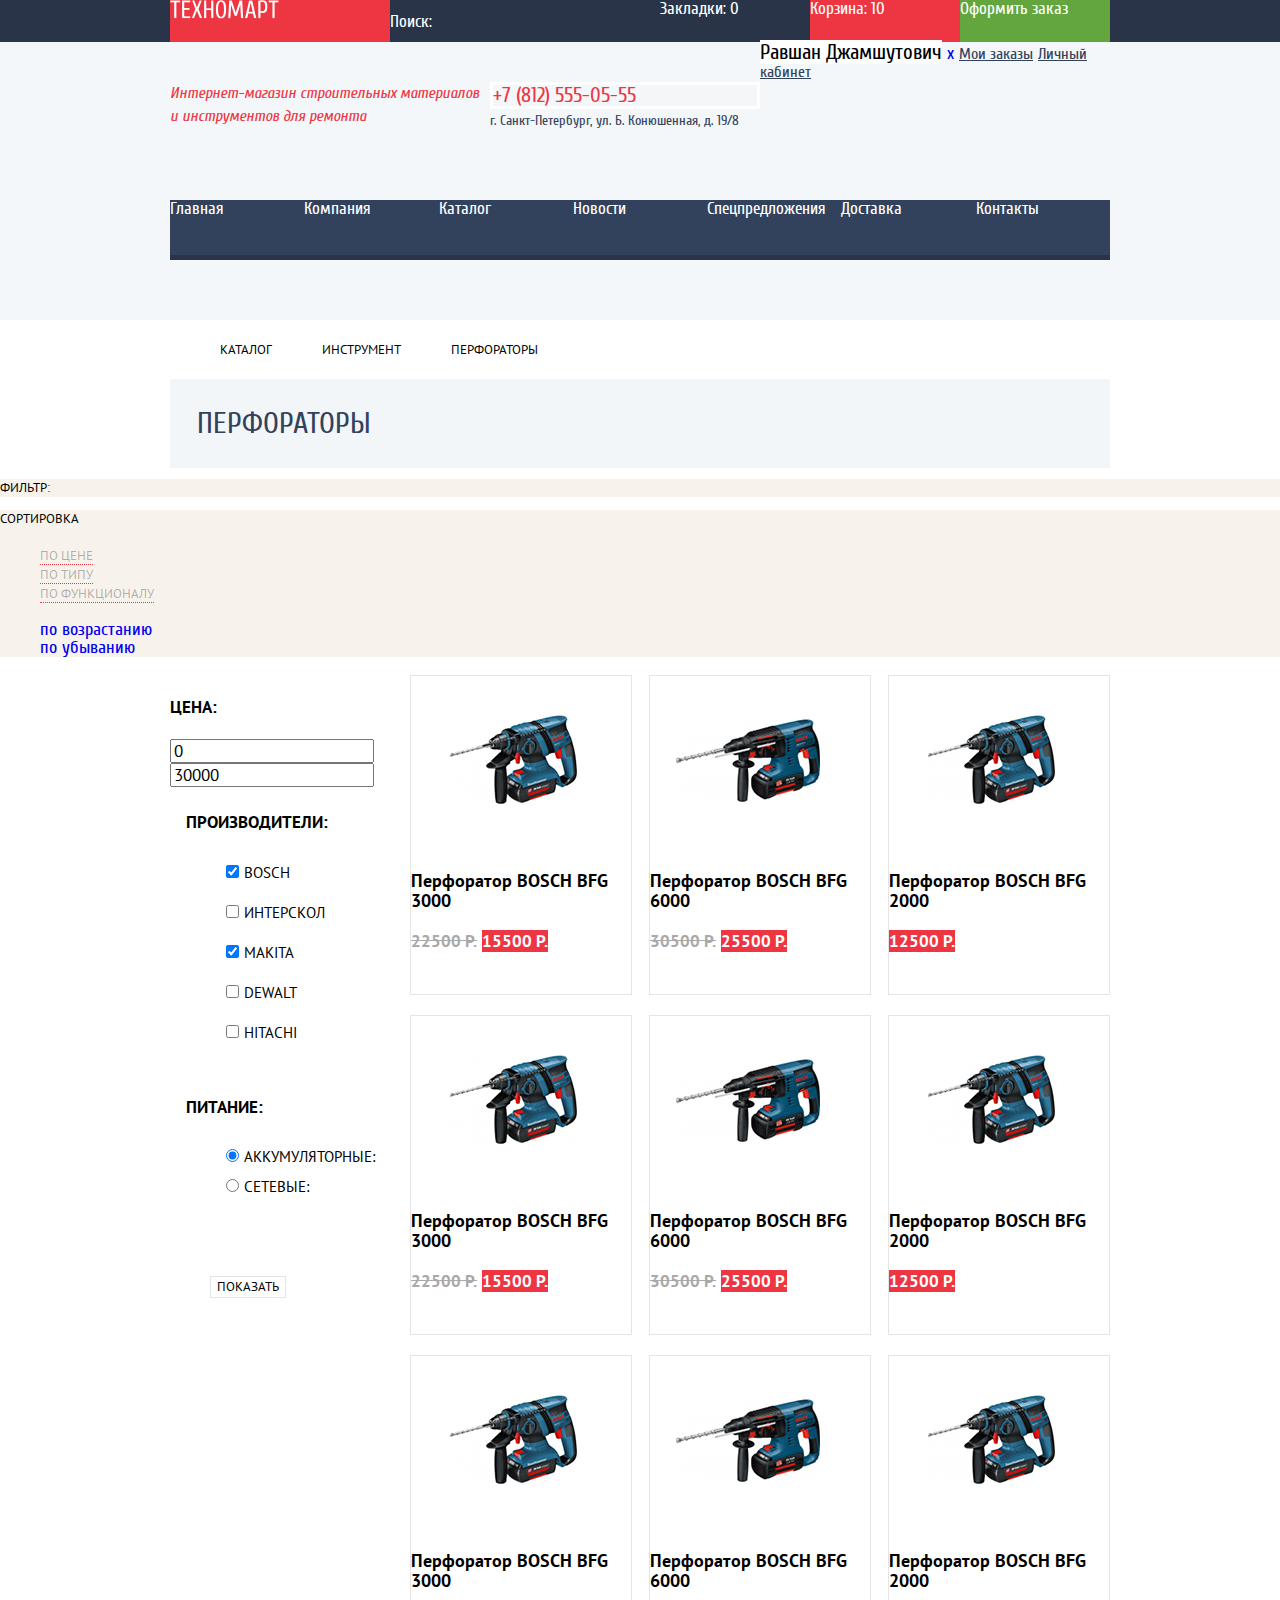
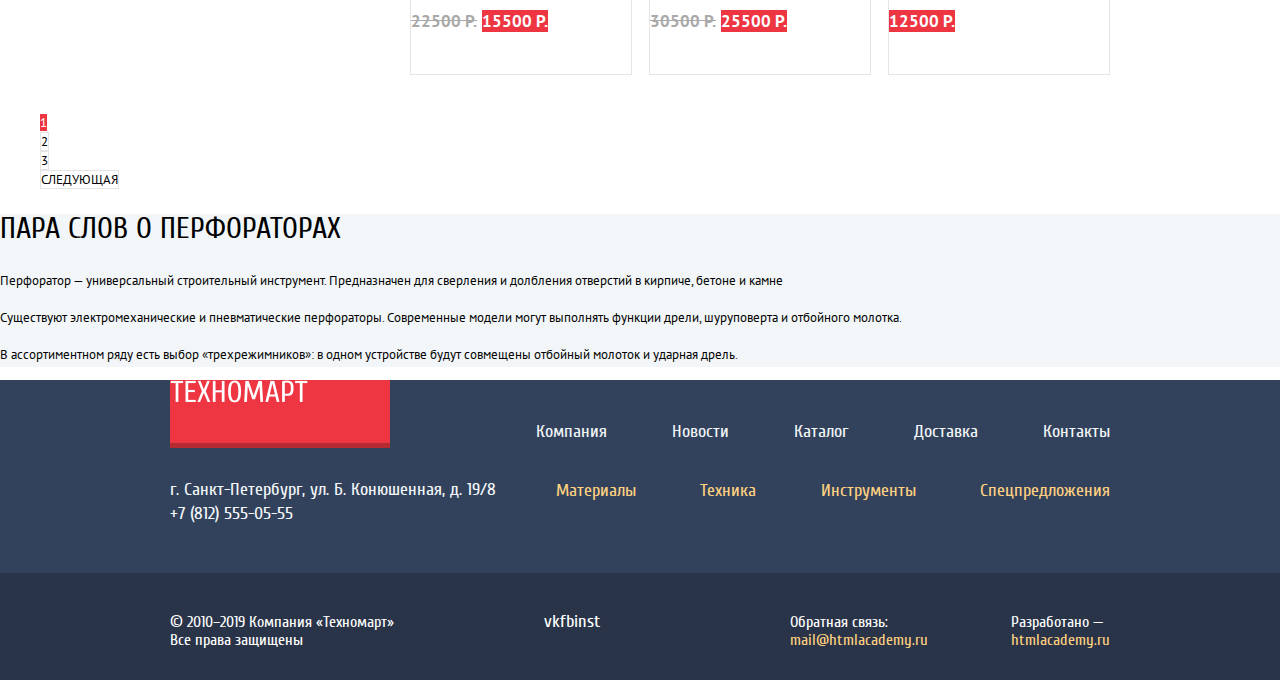
==== commit cc7e6ff3: "Добавляет сетку" ====
--- a/catalog.html
+++ b/catalog.html
@@ -7,40 +7,44 @@
     <link href="css/style.css" rel="stylesheet">
   </head>
   <body>
-    <header class="main-header">
+    <header class="main-header-catalog">
       <div class="header-top">
-        <a class="header-logo" href="#">
-          <img src="img/logo-header.png" width="109" height="19" alt="Логотип магазина Техномарт">
-        </a>
-        <div class="searchfield-wrap">
-          <form class="search-form" action="https://echo.htmlacademy.ru" method="GET">
-            <input class="search-field" type="search" placeholder="Поиск:">
-          </form>
-        </div>
-        <div class="bookmark-wrap">
-          <a class="bookmark" href="#">Закладки: 0</a>
-        </div>
-        <div class="cart-wrap">
-          <a class="cart cart-catalog" href="#">Корзина: 10</a>
-        </div>
-        <div class="order-wrap">
-          <a class="order" href="#">Оформить заказ</a>
-        </div>
-      </div>
-      <div class="description">
-        <p>
-          Интернет-магазин строительных материалов и инструментов для ремонта
-        </p>
-      </div>
-      <div class="header-contacts">
-        <a class="phone" href="tel:+78125550555">+7 (812) 555-05-55</a>
-        <address class="adds">г. Санкт-Петербург, ул. Б. Конюшенная, д. 19/8</address>
-      </div>
-      <div class="login-wrap-catalog">
-        <a class="login-link" href="#">Равшан Джамшутович</a>
-        <a class="login-exit" href="#" aria-label="выйти из профиля">x</a>
-        <a class="login-nav" href="#">Мои заказы</a>
-        <a class="login-nav" href="#">Личный кабинет</a>
+        <div class="center">
+          <a class="header-logo" href="#">
+            <img src="img/logo-header.png" width="109" height="19" alt="Логотип магазина Техномарт">
+          </a>
+          <div class="searchfield-wrap">
+            <form class="search-form" action="https://echo.htmlacademy.ru" method="GET">
+              <input class="search-field" type="search" placeholder="Поиск:">
+            </form>
+          </div>
+          <div class="bookmark-wrap">
+            <a class="bookmark" href="#">Закладки: 0</a>
+          </div>
+          <div class="cart-wrap">
+            <a class="cart cart-catalog" href="#">Корзина: 10</a>
+          </div>
+          <div class="order-wrap">
+            <a class="order" href="#">Оформить заказ</a>
+          </div>
+        </div>
+      </div>
+      <div class="header-mid">
+        <div class="description">
+          <p>
+            Интернет-магазин строительных материалов и инструментов для ремонта
+          </p>
+        </div>
+        <div class="header-contacts">
+          <a class="phone" href="tel:+78125550555">+7 (812) 555-05-55</a>
+          <address class="adds">г. Санкт-Петербург, ул. Б. Конюшенная, д. 19/8</address>
+        </div>
+        <div class="login-wrap-catalog">
+          <a class="login-link" href="#">Равшан Джамшутович</a>
+          <a class="login-exit" href="#" aria-label="выйти из профиля">x</a>
+          <a class="login-nav" href="#">Мои заказы</a>
+          <a class="login-nav" href="#">Личный кабинет</a>
+        </div>
       </div>
       <nav class="main-navigation">
         <ul class="nav-list">
@@ -85,202 +89,205 @@
       <div class="title-catalog-wrap">
         <h1 class="title-catalog">Перфораторы</h1>
       </div>
-      <section class="filter">
-        <div class="filter-title-wrap">
-          <h2 class="filter-title">Фильтр:</h2>
-        </div>
-        <div class="sorting-wrap">
-          <h3>Сортировка</h3>
-          <ul class="sorting-list">
-            <li class="sorting-item">
-              <a class="sorting-link" href="#">по цене</a>
-            </li>
-            <li class="sorting-item">
-              <a class="sorting-link" href="#">по типу</a>
-            </li>
-            <li class="sorting-item">
-              <a class="sorting-link" href="#">по функционалу</a>
+      <div class="filter-title-wrap">
+        <h2 class="filter-title">Фильтр:</h2>
+      </div>
+      <div class="sorting-wrap">
+        <h3>Сортировка</h3>
+        <ul class="sorting-list">
+          <li class="sorting-item">
+            <a class="sorting-link" href="#">по цене</a>
+          </li>
+          <li class="sorting-item">
+            <a class="sorting-link" href="#">по типу</a>
+          </li>
+          <li class="sorting-item">
+            <a class="sorting-link" href="#">по функционалу</a>
+          </li>
+        </ul>
+        <ul class="option-list">
+          <li class="option-item">
+            <a class="option-link" href="#">по возрастанию</a>
+          </li>
+          <li class="option-item">
+            <a class="option-link" href="#">по убыванию</a>
+          </li>
+        </ul>
+      </div>
+      <div class="filter-product-wrapper">
+        <section class="filter">
+          <h2 class="visually-hidden">Сортировка тораров</h2>
+          <div class="filter-range">
+            <h3 class="range-title">Цена:</h3>
+            <div class="range-controls">
+              <div class="scale">
+                <div class="stripe"></div>
+              </div>
+              <div class="range-switch-left"></div>
+              <div class="range-switch-right"></div>
+            </div>
+            <div class="range-price">
+              <div class="range-price-min-wrap">
+                <input class="range-price-min" type="number"  name="min" value="0">
+              </div>
+              <div class="range-price-max-wrap">
+                <input class="range-price-max" type="number" name="max" value="30000">
+              </div>
+            </div>
+          </div>
+          <form class="filter-form" action="https://echo.htmlacademy.ru" method="GET">
+            <fieldset class="maker-set">
+              <legend>Производители:</legend>
+              <ul class="maker-list">
+                <li class="maker-item">
+                  <input class="maker-checkbox" type="checkbox" name="bosch" id="bosch-checkbox" checked>
+                  <label for="bosch-checkbox">Bosch</label>
+                </li>
+                <li class="maker-item">
+                  <input class="maker-checkbox" type="checkbox" name="interskol" id="interskol-checkbox">
+                  <label for="bosch-checkbox">Интерскол</label>
+                </li>
+                <li class="maker-item">
+                  <input class="maker-checkbox" type="checkbox" name="makita" id="makita-checkbox" checked>
+                  <label for="makita-checkbox">Makita</label>
+                </li>
+                <li class="maker-item">
+                  <input class="maker-checkbox" type="checkbox" name="dewalt" id="dewalt-checkbox">
+                  <label for="dewalt-checkbox">Dewalt</label>
+                </li>
+                <li class="maker-item">
+                  <input class="maker-checkbox" type="checkbox" name="hitachi" id="hitachi-checkbox">
+                  <label for="hitachi-checkbox">Hitachi</label>
+                </li>
+              </ul>
+            </fieldset>
+            <fieldset class="nutrition-set">
+              <legend>Питание:</legend>
+              <ul class="nutrition-list">
+                <li class="nutrition-item">
+                  <input class="nutrition-radio" type="radio" name="nutrition-group" value="battery" id="battery-radio" checked>
+                  <label for="battery-radio">Аккумуляторные:</label>
+                </li>
+                <li class="nutrition-item">
+                  <input class="nutrition-radio" type="radio" name="nutrition-group" value="network" id="network-radio">
+                  <label for="network-radio">Сетевые:</label>
+                </li>
+              </ul>
+            </fieldset>
+            <button class="filter-btn catalog-btn" type="submit">Показать</button>
+          </form>
+        </section>
+        <section class="product">
+          <h2 class="visually-hidden">Выбор перфораторов</h2>
+          <ul class="product-list">
+            <li class="product-item">
+              <a href="#">
+                <img src="img/bfg-3000.jpg" width="218" height="170" alt="Перфоратор BOSCH BFG 3000">
+              </a>
+              <h3><a class="product-item-title" href="#">Перфоратор BOSCH BFG 3000</a></h3>
+              <span class="price">22500 Р.</span>
+              <span class="discount">15500 Р.</span>
+              <div class="buy-wrap">
+                <a class="buy" href="#">купить</a>
+                <button class="bookmarks-btn" type="button">в закладки</button>
+              </div>
+            </li>
+            <li class="product-item">
+              <a href="#">
+                <img src="img/bfg-6000.jpg" width="218" height="170" alt="Перфоратор BOSCH BFG 6000">
+              </a>
+              <h3><a class="product-item-title" href="#">Перфоратор BOSCH BFG 6000</a></h3>
+              <span class="price">30500 Р.</span>
+              <span class="discount">25500 Р.</span>
+              <div class="buy-wrap">
+                <a class="buy" href="#">купить</a>
+                <button class="bookmarks-btn" type="button">в закладки</button>
+              </div>
+            </li>
+            <li class="product-item">
+              <a href="#">
+                <img src="img/bfg-2000.jpg" width="218" height="170" alt="Перфоратор BOSCH BFG 2000">
+              </a>
+              <h3><a class="product-item-title" href="#">Перфоратор BOSCH BFG 2000</a></h3>
+              <span class="discount">12500 Р.</span>
+              <div class="buy-wrap">
+                <a class="buy" href="#">купить</a>
+                <button class="bookmarks-btn" type="button">в закладки</button>
+              </div>
+            </li>
+            <li class="product-item">
+              <a href="#">
+                <img src="img/bfg-3000.jpg" width="218" height="170" alt="Перфоратор BOSCH BFG 3000">
+              </a>
+              <h3><a class="product-item-title" href="#">Перфоратор BOSCH BFG 3000</a></h3>
+              <span class="price">22500 Р.</span>
+              <span class="discount">15500 Р.</span>
+              <div class="buy-wrap">
+                <a class="buy" href="#">купить</a>
+                <button class="bookmarks-btn" type="button">в закладки</button>
+              </div>
+            </li>
+            <li class="product-item">
+              <a href="#">
+                <img src="img/bfg-6000.jpg" width="218" height="170" alt="Перфоратор BOSCH BFG 6000">
+              </a>
+              <h3><a class="product-item-title" href="#">Перфоратор BOSCH BFG 6000</a></h3>
+              <span class="price">30500 Р.</span>
+              <span class="discount">25500 Р.</span>
+              <div class="buy-wrap">
+                <a class="buy" href="#">купить</a>
+                <button class="bookmarks-btn" type="button">в закладки</button>
+              </div>
+            </li>
+            <li class="product-item">
+              <a href="#">
+                <img src="img/bfg-2000.jpg" width="218" height="170" alt="Перфоратор BOSCH BFG 2000">
+              </a>
+              <h3><a class="product-item-title" href="#">Перфоратор BOSCH BFG 2000</a></h3>
+              <span class="discount">12500 Р.</span>
+              <div class="buy-wrap">
+                <a class="buy" href="#">купить</a>
+                <button class="bookmarks-btn" type="button">в закладки</button>
+              </div>
+            </li>
+            <li class="product-item">
+              <a href="#">
+                <img src="img/bfg-3000.jpg" width="218" height="170" alt="Перфоратор BOSCH BFG 3000">
+              </a>
+              <h3><a class="product-item-title" href="#">Перфоратор BOSCH BFG 3000</a></h3>
+              <span class="price">22500 Р.</span>
+              <span class="discount">15500 Р.</span>
+              <div class="buy-wrap">
+                <a class="buy" href="#">купить</a>
+                <button class="bookmarks-btn" type="button">в закладки</button>
+              </div>
+            </li>
+            <li class="product-item">
+              <a href="#">
+                <img src="img/bfg-6000.jpg" width="218" height="170" alt="Перфоратор BOSCH BFG 6000">
+              </a>
+              <h3><a class="product-item-title" href="#">Перфоратор BOSCH BFG 6000</a></h3>
+              <span class="price">30500 Р.</span>
+              <span class="discount">25500 Р.</span>
+              <div class="buy-wrap">
+                <a class="buy" href="#">купить</a>
+                <button class="bookmarks-btn" type="button">в закладки</button>
+              </div>
+            </li>
+            <li class="product-item">
+              <a href="#">
+                <img src="img/bfg-2000.jpg" width="218" height="170" alt="Перфоратор BOSCH BFG 2000">
+              </a>
+              <h3><a class="product-item-title" href="#">Перфоратор BOSCH BFG 2000</a></h3>
+              <span class="discount">12500 Р.</span>
+              <div class="buy-wrap">
+                <a class="buy" href="#">купить</a>
+                <button class="bookmarks-btn" type="button">в закладки</button>
+              </div>
             </li>
           </ul>
-          <ul class="option-list">
-            <li class="option-item">
-              <a class="option-link" href="#">по возрастанию</a>
-            </li>
-            <li class="option-item">
-              <a class="option-link" href="#">по убыванию</a>
-            </li>
-          </ul>
-        </div>
-        <div class="filter-range">
-          <h3 class="range-title">Цена:</h3>
-          <div class="range-controls">
-            <div class="scale">
-              <div class="stripe"></div>
-            </div>
-            <div class="range-switch-left"></div>
-            <div class="range-switch-right"></div>
-          </div>
-          <div class="range-price">
-            <div class="range-price-min-wrap">
-              <input class="range-price-min" type="number"  name="min" value="0">
-            </div>
-            <div class="range-price-max-wrap">
-              <input class="range-price-max" type="number" name="max" value="30000">
-            </div>
-          </div>
-        </div>
-        <form class="filter-form" action="https://echo.htmlacademy.ru" method="GET">
-          <fieldset class="maker-set">
-            <legend>Производители:</legend>
-            <ul class="maker-list">
-              <li class="maker-item">
-                <input class="maker-checkbox" type="checkbox" name="bosch" id="bosch-checkbox" checked>
-                <label for="bosch-checkbox">Bosch</label>
-              </li>
-              <li class="maker-item">
-                <input class="maker-checkbox" type="checkbox" name="interskol" id="interskol-checkbox">
-                <label for="bosch-checkbox">Интерскол</label>
-              </li>
-              <li class="maker-item">
-                <input class="maker-checkbox" type="checkbox" name="makita" id="makita-checkbox" checked>
-                <label for="makita-checkbox">Makita</label>
-              </li>
-              <li class="maker-item">
-                <input class="maker-checkbox" type="checkbox" name="dewalt" id="dewalt-checkbox">
-                <label for="dewalt-checkbox">Dewalt</label>
-              </li>
-              <li class="maker-item">
-                <input class="maker-checkbox" type="checkbox" name="hitachi" id="hitachi-checkbox">
-                <label for="hitachi-checkbox">Hitachi</label>
-              </li>
-            </ul>
-          </fieldset>
-          <fieldset class="nutrition-set">
-            <legend>Питание:</legend>
-            <ul class="nutrition-list">
-              <li class="nutrition-item">
-                <input class="nutrition-radio" type="radio" name="nutrition-group" value="battery" id="battery-radio" checked>
-                <label for="battery-radio">Аккумуляторные:</label>
-              </li>
-              <li class="nutrition-item">
-                <input class="nutrition-radio" type="radio" name="nutrition-group" value="network" id="network-radio">
-                <label for="network-radio">Сетевые:</label>
-              </li>
-            </ul>
-          </fieldset>
-          <button class="filter-btn catalog-btn" type="submit">Показать</button>
-        </form>
-      </section>
-      <section class="product">
-        <h2 class="visually-hidden">Выбор перфораторов</h2>
-        <ul class="product-list">
-          <li class="product-item">
-            <a href="#">
-              <img src="img/bfg-3000.jpg" width="218" height="170" alt="Перфоратор BOSCH BFG 3000">
-            </a>
-            <h3><a class="product-item-title" href="#">Перфоратор BOSCH BFG 3000</a></h3>
-            <span class="price">22500 Р.</span>
-            <span class="discount">15500 Р.</span>
-            <div class="buy-wrap">
-              <a class="buy" href="#">купить</a>
-              <button class="bookmarks-btn" type="button">в закладки</button>
-            </div>
-          </li>
-          <li class="product-item">
-            <a href="#">
-              <img src="img/bfg-6000.jpg" width="218" height="170" alt="Перфоратор BOSCH BFG 6000">
-            </a>
-            <h3><a class="product-item-title" href="#">Перфоратор BOSCH BFG 6000</a></h3>
-            <span class="price">30500 Р.</span>
-            <span class="discount">25500 Р.</span>
-            <div class="buy-wrap">
-              <a class="buy" href="#">купить</a>
-              <button class="bookmarks-btn" type="button">в закладки</button>
-            </div>
-          </li>
-          <li class="product-item">
-            <a href="#">
-              <img src="img/bfg-2000.jpg" width="218" height="170" alt="Перфоратор BOSCH BFG 2000">
-            </a>
-            <h3><a class="product-item-title" href="#">Перфоратор BOSCH BFG 2000</a></h3>
-            <span class="discount">12500 Р.</span>
-            <div class="buy-wrap">
-              <a class="buy" href="#">купить</a>
-              <button class="bookmarks-btn" type="button">в закладки</button>
-            </div>
-          </li>
-          <li class="product-item">
-            <a href="#">
-              <img src="img/bfg-3000.jpg" width="218" height="170" alt="Перфоратор BOSCH BFG 3000">
-            </a>
-            <h3><a class="product-item-title" href="#">Перфоратор BOSCH BFG 3000</a></h3>
-            <span class="price">22500 Р.</span>
-            <span class="discount">15500 Р.</span>
-            <div class="buy-wrap">
-              <a class="buy" href="#">купить</a>
-              <button class="bookmarks-btn" type="button">в закладки</button>
-            </div>
-          </li>
-          <li class="product-item">
-            <a href="#">
-              <img src="img/bfg-6000.jpg" width="218" height="170" alt="Перфоратор BOSCH BFG 6000">
-            </a>
-            <h3><a class="product-item-title" href="#">Перфоратор BOSCH BFG 6000</a></h3>
-            <span class="price">30500 Р.</span>
-            <span class="discount">25500 Р.</span>
-            <div class="buy-wrap">
-              <a class="buy" href="#">купить</a>
-              <button class="bookmarks-btn" type="button">в закладки</button>
-            </div>
-          </li>
-          <li class="product-item">
-            <a href="#">
-              <img src="img/bfg-2000.jpg" width="218" height="170" alt="Перфоратор BOSCH BFG 2000">
-            </a>
-            <h3><a class="product-item-title" href="#">Перфоратор BOSCH BFG 2000</a></h3>
-            <span class="discount">12500 Р.</span>
-            <div class="buy-wrap">
-              <a class="buy" href="#">купить</a>
-              <button class="bookmarks-btn" type="button">в закладки</button>
-            </div>
-          </li>
-          <li class="product-item">
-            <a href="#">
-              <img src="img/bfg-3000.jpg" width="218" height="170" alt="Перфоратор BOSCH BFG 3000">
-            </a>
-            <h3><a class="product-item-title" href="#">Перфоратор BOSCH BFG 3000</a></h3>
-            <span class="price">22500 Р.</span>
-            <span class="discount">15500 Р.</span>
-            <div class="buy-wrap">
-              <a class="buy" href="#">купить</a>
-              <button class="bookmarks-btn" type="button">в закладки</button>
-            </div>
-          </li>
-          <li class="product-item">
-            <a href="#">
-              <img src="img/bfg-6000.jpg" width="218" height="170" alt="Перфоратор BOSCH BFG 6000">
-            </a>
-            <h3><a class="product-item-title" href="#">Перфоратор BOSCH BFG 6000</a></h3>
-            <span class="price">30500 Р.</span>
-            <span class="discount">25500 Р.</span>
-            <div class="buy-wrap">
-              <a class="buy" href="#">купить</a>
-              <button class="bookmarks-btn" type="button">в закладки</button>
-            </div>
-          </li>
-          <li class="product-item">
-            <a href="#">
-              <img src="img/bfg-2000.jpg" width="218" height="170" alt="Перфоратор BOSCH BFG 2000">
-            </a>
-            <h3><a class="product-item-title" href="#">Перфоратор BOSCH BFG 2000</a></h3>
-            <span class="discount">12500 Р.</span>
-            <div class="buy-wrap">
-              <a class="buy" href="#">купить</a>
-              <button class="bookmarks-btn" type="button">в закладки</button>
-            </div>
-          </li>
-        </ul>
-      </section>
+        </section>
+      </div>
       <ul class="pagination-list">
         <li class="pagination-item">
           <a class="pagination-link current">1</a>
@@ -312,70 +319,76 @@
     </main>
     <footer class="main-footer">
       <div class="footer-top">
-        <a class="footer-logo" href="#">
-          <img src="img/logo-footer.png" width="138" height="23" alt="Логотип магазина Техномарт">
-        </a>
-        <div class="footer-contacts">
-          <address class="adds-footer">г. Санкт-Петербург, ул. Б. Конюшенная, д. 19/8</address>
-          <a class="phone-footer" href="tel:+78125550555">+7 (812) 555-05-55</a>
-        </div>
-        <nav class="footer-navigation">
-          <ul class="footer-top-list">
-            <li class="footer-top-item">
-              <a href="#">Компания</a>
-            </li>
-            <li class="footer-top-item">
-              <a href="#">Новости</a>
-            </li>
-            <li class="footer-top-item">
-              <a href="#">Каталог</a>
-            </li>
-            <li class="footer-top-item">
-              <a href="#">Доставка</a>
-            </li>
-            <li class="footer-top-item">
-              <a href="#">Контакты</a>
+        <div class="footer-top-center">
+          <div class="footer-top-wrap">
+            <a class="footer-logo" href="#">
+              <img src="img/logo-footer.png" width="138" height="23" alt="Логотип магазина Техномарт">
+            </a>
+            <div class="footer-contacts">
+              <address class="adds-footer">г. Санкт-Петербург, ул. Б. Конюшенная, д. 19/8</address>
+              <a class="phone-footer" href="tel:+78125550555">+7 (812) 555-05-55</a>
+            </div>
+          </div>
+          <nav class="footer-navigation">
+            <ul class="footer-top-list">
+              <li class="footer-top-item">
+                <a href="#">Компания</a>
+              </li>
+              <li class="footer-top-item">
+                <a href="#">Новости</a>
+              </li>
+              <li class="footer-top-item">
+                <a href="#">Каталог</a>
+              </li>
+              <li class="footer-top-item">
+                <a href="#">Доставка</a>
+              </li>
+              <li class="footer-top-item">
+                <a href="#">Контакты</a>
+              </li>
+            </ul>
+            <ul class="footer-bot-list">
+              <li class="footer-bot-item">
+                <a href="#">Материалы</a>
+              </li>
+              <li class="footer-bot-item">
+                <a href="#">Техника</a>
+              </li>
+              <li class="footer-bot-item">
+                <a href="#">Инструменты</a>
+              </li>
+              <li class="footer-bot-item">
+                <a href="#">Спецпредложения</a>
+              </li>
+            </ul>
+          </nav>
+        </div>
+      </div>
+      <div class="footer-bot">
+        <div class="footer-bot-center">
+          <div class="copyright">
+            <p>© 2010–2019 Компания «Техномарт»</p>
+            <p>Все права защищены</p>
+          </div>
+          <ul class="social-btn-list">
+            <li class="social-btn-item">
+              <a href="#" aria-label="Вконтакте">vk</a>
+            </li>
+            <li class="social-btn-item" >
+              <a href="#" aria-label="Фейсбук">fb</a>
+            </li>
+            <li class="social-btn-item">
+              <a href="#" aria-label="Инстаграм">inst</a>
             </li>
           </ul>
-          <ul class="footer-bot-list">
-            <li class="footer-bot-item">
-              <a href="#">Материалы</a>
-            </li>
-            <li class="footer-bot-item">
-              <a href="#">Техника</a>
-            </li>
-            <li class="footer-bot-item">
-              <a href="#">Инструменты</a>
-            </li>
-            <li class="footer-bot-item">
-              <a href="#">Спецпредложения</a>
-            </li>
-          </ul>
-        </nav>
-      </div>
-      <div class="footer-bot">
-        <div class="copyright">
-          <p>© 2010–2019 Компания «Техномарт»</p>
-          <p>Все права защищены</p>
-        </div>
-        <ul class="social-btn-list">
-          <li class="social-btn-item">
-            <a href="#" aria-label="Вконтакте">vk</a>
-          </li>
-          <li class="social-btn-item" >
-            <a href="#" aria-label="Фейсбук">fb</a>
-          </li>
-          <li class="social-btn-item">
-            <a href="#" aria-label="Инстаграм">inst</a>
-          </li>
-        </ul>
-        <div class="feedback-footer">
-          <p>Обратная связь:</p>
-          <a class="feedback-mail" href="https://htmlacademy.ru/contacts" target="_blank" rel="noopener">mail@htmlacademy.ru</a>
-        </div>
-        <div class="developed">
-          <p>Разработано —</p>
-          <a class="developed-mail" href="https://htmlacademy.ru/intensive/htmlcss" target="_blank" rel="noopener">htmlacademy.ru</a>
+          <div class="feedback-footer">
+            <p>Обратная связь:</p>
+            <a class="feedback-mail" href="https://htmlacademy.ru/contacts" target="_blank" rel="noopener">mail@htmlacademy.ru</a>
+          </div>
+          <div class="developed">
+            <p>Разработано —</p>
+            <a class="developed-mail" href="https://htmlacademy.ru/intensive/htmlcss" target="_blank" rel="noopener">htmlacademy.ru</a>
+          </div>
         </div>
       </div>
     </footer>
--- a/css/style.css
+++ b/css/style.css
@@ -3,39 +3,30 @@
   font-family: 'Cuprum';
   font-style: normal;
   font-weight: 400;
-  src: url('../fonts/cuprum-v11-latin_cyrillic-regular.eot'); /* IE9 Compat Modes */
   src: local('Cuprum Regular'), local('Cuprum-Regular'),
-       url('../fonts/cuprum-v11-latin_cyrillic-regular.eot?#iefix') format('embedded-opentype'), /* IE6-IE8 */
-       url('../fonts/cuprum-v11-latin_cyrillic-regular.woff2') format('woff2'), /* Super Modern Browsers */
-       url('../fonts/cuprum-v11-latin_cyrillic-regular.woff') format('woff'), /* Modern Browsers */
-       url('../fonts/cuprum-v11-latin_cyrillic-regular.ttf') format('truetype'), /* Safari, Android, iOS */
-       url('../fonts/cuprum-v11-latin_cyrillic-regular.svg#Cuprum') format('svg'); /* Legacy iOS */
+       url('../fonts/cuprum-v11-latin_cyrillic-regular.woff2') format('woff2'),
+       url('../fonts/cuprum-v11-latin_cyrillic-regular.woff') format('woff');
+  font-display: swap;
 }
 /* cuprum-italic - latin_cyrillic */
 @font-face {
   font-family: 'Cuprum';
   font-style: italic;
   font-weight: 400;
-  src: url('../fonts/cuprum-v11-latin_cyrillic-italic.eot'); /* IE9 Compat Modes */
   src: local('Cuprum Italic'), local('Cuprum-Italic'),
-       url('../fonts/cuprum-v11-latin_cyrillic-italic.eot?#iefix') format('embedded-opentype'), /* IE6-IE8 */
-       url('../fonts/cuprum-v11-latin_cyrillic-italic.woff2') format('woff2'), /* Super Modern Browsers */
-       url('../fonts/cuprum-v11-latin_cyrillic-italic.woff') format('woff'), /* Modern Browsers */
-       url('../fonts/cuprum-v11-latin_cyrillic-italic.ttf') format('truetype'), /* Safari, Android, iOS */
-       url('../fonts/cuprum-v11-latin_cyrillic-italic.svg#Cuprum') format('svg'); /* Legacy iOS */
+       url('../fonts/cuprum-v11-latin_cyrillic-italic.woff2') format('woff2'),
+       url('../fonts/cuprum-v11-latin_cyrillic-italic.woff') format('woff');
+  font-display: swap;
 }
 /* cuprum-700 - latin_cyrillic */
 @font-face {
   font-family: 'Cuprum';
   font-style: normal;
   font-weight: 700;
-  src: url('../fonts/cuprum-v11-latin_cyrillic-700.eot'); /* IE9 Compat Modes */
   src: local('Cuprum Bold'), local('Cuprum-Bold'),
-       url('../fonts/cuprum-v11-latin_cyrillic-700.eot?#iefix') format('embedded-opentype'), /* IE6-IE8 */
-       url('../fonts/cuprum-v11-latin_cyrillic-700.woff2') format('woff2'), /* Super Modern Browsers */
-       url('../fonts/cuprum-v11-latin_cyrillic-700.woff') format('woff'), /* Modern Browsers */
-       url('../fonts/cuprum-v11-latin_cyrillic-700.ttf') format('truetype'), /* Safari, Android, iOS */
-       url('../fonts/cuprum-v11-latin_cyrillic-700.svg#Cuprum') format('svg'); /* Legacy iOS */
+       url('../fonts/cuprum-v11-latin_cyrillic-700.woff2') format('woff2'),
+       url('../fonts/cuprum-v11-latin_cyrillic-700.woff') format('woff');
+  font-display: swap;
 }
 
 /* pt-sans-regular - latin_cyrillic */
@@ -43,26 +34,20 @@
   font-family: 'PT Sans';
   font-style: normal;
   font-weight: 400;
-  src: url('../fonts/pt-sans-v11-latin_cyrillic-regular.eot'); /* IE9 Compat Modes */
   src: local('PT Sans'), local('PTSans-Regular'),
-       url('../fonts/pt-sans-v11-latin_cyrillic-regular.eot?#iefix') format('embedded-opentype'), /* IE6-IE8 */
-       url('../fonts/pt-sans-v11-latin_cyrillic-regular.woff2') format('woff2'), /* Super Modern Browsers */
-       url('../fonts/pt-sans-v11-latin_cyrillic-regular.woff') format('woff'), /* Modern Browsers */
-       url('../fonts/pt-sans-v11-latin_cyrillic-regular.ttf') format('truetype'), /* Safari, Android, iOS */
-       url('../fonts/pt-sans-v11-latin_cyrillic-regular.svg#PTSans') format('svg'); /* Legacy iOS */
+       url('../fonts/pt-sans-v11-latin_cyrillic-regular.woff2') format('woff2'),
+       url('../fonts/pt-sans-v11-latin_cyrillic-regular.woff') format('woff');
+  font-display: swap;
 }
 /* pt-sans-700 - latin_cyrillic */
 @font-face {
   font-family: 'PT Sans';
   font-style: normal;
   font-weight: 700;
-  src: url('../fonts/pt-sans-v11-latin_cyrillic-700.eot'); /* IE9 Compat Modes */
   src: local('PT Sans Bold'), local('PTSans-Bold'),
-       url('../fonts/pt-sans-v11-latin_cyrillic-700.eot?#iefix') format('embedded-opentype'), /* IE6-IE8 */
-       url('../fonts/pt-sans-v11-latin_cyrillic-700.woff2') format('woff2'), /* Super Modern Browsers */
-       url('../fonts/pt-sans-v11-latin_cyrillic-700.woff') format('woff'), /* Modern Browsers */
-       url('../fonts/pt-sans-v11-latin_cyrillic-700.ttf') format('truetype'), /* Safari, Android, iOS */
-       url('../fonts/pt-sans-v11-latin_cyrillic-700.svg#PTSans') format('svg'); /* Legacy iOS */
+       url('../fonts/pt-sans-v11-latin_cyrillic-700.woff2') format('woff2'),
+       url('../fonts/pt-sans-v11-latin_cyrillic-700.woff') format('woff');
+  font-display: swap;
 }
 
 body {
@@ -118,12 +103,43 @@
 /*index-header-----------------------------------------------------------------------------*/
 .main-header {
   background-color: #f4f7f9;
+
+  min-height: 320px;
+  margin-bottom: 59px;
 }
 
 /*header-top*/
 
 .header-top {
   background-color: #293449;
+
+  width: 100%;
+  min-height: 42px;
+}
+
+.center {
+  width: 940px;
+  margin: 0 auto;
+  padding: 0 10px;
+
+  display: flex;
+}
+
+.header-logo {
+  width: 220px;
+  height: 42px;
+  margin: 0;
+  padding: 0;
+}
+
+.footer-logo {
+  width: 220px;
+  height: 68px;
+  margin: 0;
+  padding: 0;
+  display: block;
+
+  box-shadow: inset 0px -5px 0 0 rgba(0, 0, 0, 0.24);
 }
 
 .header-logo,
@@ -165,6 +181,13 @@
   background-color: #212a3a;
 }
 
+.search-field {
+  width: 270px;
+  height: 42px;
+  margin: 0;
+  padding: 0;
+}
+
 .cart:active,
 .bookmark:active {
   color: rgba(255, 255, 255, 0.6);
@@ -180,6 +203,22 @@
   color: #ffffff;
 }
 
+.bookmark-wrap,
+.cart-wrap,
+.order-wrap {
+  width: 150px;
+  height: 42px;
+  margin: 0;
+  padding: 0;
+}
+
+.bookmark,
+.cart,
+.order {
+  display: block;
+  height: 100%;
+}
+
 .order {
   background-color: #63a63e;
 }
@@ -194,6 +233,15 @@
   background-color: #518534;
 }
 /*header-top*/
+
+.header-mid {
+  width: 940px;
+  min-height: 158px;
+  margin: 0 auto;
+  padding: 0;
+
+  display: flex;
+}
 
 .description p {
   font-size: 16px;
@@ -201,14 +249,32 @@
   font-style: italic;
   color: #ee3643;
   text-align: left;
+
+  margin-top: 40px;
+}
+
+.description {
+  width: 320px;
+  margin: 0;
+  padding: 0;
+}
+
+.header-contacts {
+  width: 270px;
+  margin: 0;
+  padding: 0;
+
+  display: flex;
+  flex-direction: column;
 }
 
 .phone {
   font-size: 21px;
   line-height: 21px;
   color: #ee3643;
-
   border: solid 3px #ffffff;
+
+  margin-top: 40px;
 }
 
 .adds {
@@ -218,11 +284,32 @@
   color: #32425c;
 }
 
+.login-wrap {
+  width: 350px;
+  margin: 0;
+  padding: 0;
+
+  display: flex;
+}
+
 .login,
 .registration {
   font-size: 21px;
   line-height: 21px;
   color: inherit;
+  background-color: #ffffff;
+}
+
+.login {
+  margin-top: 50px;
+  margin-bottom: 70px;
+  margin-left: 100px;
+}
+
+.registration {
+  margin-top: 50px;
+  margin-bottom: 70px;
+  margin-left: auto;
 }
 
 .login:hover,
@@ -238,19 +325,30 @@
 }
 
 /* main-navigation */
-.main-navigation {
-  background-color: #32425c;
-  box-shadow: inset 0px -5px 0 0 #293449;
-}
-
 .nav-list {
   font-size: 17px;
   line-height: 17px;
   list-style: none;
+  background-color: #32425c;
+  box-shadow: inset 0px -5px 0 0 #293449;
+
+  display: flex;
+  width: 940px;
+  min-height: 60px;
+  margin: 0 auto;
+  padding: 0;
+}
+
+.nav-item {
+  width: 160px;
+  margin: 0;
+  padding: 0;
 }
 
 .nav-item a {
   color: #ffffff;
+  display: block;
+  height: 100%;
 }
 
 .nav-item a:hover,
@@ -267,6 +365,12 @@
 /*index-header-----------------------------------------------------------------------------*/
 
 /* catalog-header -------------------------------------------------------------------------*/
+.main-header-catalog {
+  background-color: #f4f7f9;
+
+  min-height: 320px;
+}
+
 .cart-catalog {
   background-color: #ee3643;
 }
@@ -278,12 +382,19 @@
 
 .cart-catalog:active {
   background-color: #ba2732;
+}
+
+.login-wrap-catalog {
+  width: 350px;
+  margin: 0;
+  padding: 0;
 }
 
 .login-link {
   font-size: 21px;
   line-height: 21px;
   color: #000000;
+  background-color: #ffffff;
 }
 
 .login-link:active {
@@ -358,6 +469,10 @@
   background-color: rgba(0, 0, 0, 0.3);
 }
 
+.left-slide {
+  display: none;
+}
+
 .advantages-slider h3 {
   font-size: 36px;
   line-height: 36px;
@@ -382,6 +497,7 @@
 .producer-title {
   font-size: 30px;
   line-height: 30px;
+  font-weight: 400;
   color: #32425c;
   text-transform: uppercase;
 }
@@ -474,15 +590,34 @@
 .slide-credit-link:active {
   background-color: #ca2c37;
 }
+
+.slide-guarantee {
+  display: none;
+}
+
+.slide-credit {
+  display: none;
+}
 /* Service----------------------------------------------------------------------------- */
 
 /* Company*/
+.company-wrap {
+  width: 940px;
+  min-height: 536px;
+  margin: 0 auto;
+  padding: 0;
+
+  display: flex;
+}
+
 .company-title,
 .contacts-title {
   font-size: 30px;
   line-height: 30px;
   font-weight: 400;
   text-transform: uppercase;
+
+  margin-top: 80px;
 }
 
 .company p,
@@ -490,6 +625,10 @@
   font-family: "PT Sans", Arial, sans-serif;
   font-size: 13px;
   line-height: 24px;
+}
+
+.map {
+  margin-top: 40px;
 }
 
 .transport-list {
@@ -498,11 +637,44 @@
 
   list-style: none;
 }
+
+.transport-item {
+  margin-top: 20px;
+}
+
+.company-btn {
+  width: 220px;
+  height: 38px;
+  border-radius: 4px;
+  margin-top: 45px;
+
+  display: block;
+}
+
+.contacts-btn {
+  width: 300px;
+  height: 38px;
+  border-radius: 4px;
+  margin-top: 40px;
+
+  display: block;
+}
 /* index-main--------------------------------------------------------------------------*/
 
 /* catalog-main------------------------------------------------------------------------*/
 .crumbs-list {
   list-style: none;
+
+  width: 940px;
+  min-height: 59px;
+  margin: 0 auto;
+  padding: 0;
+  display: flex;
+}
+
+.crumbs-item {
+  margin-top: 20px;
+  margin-left: 50px;
 }
 
 .crumbs-item a {
@@ -511,15 +683,27 @@
   line-height: 18px;
   color: #000000;
   text-transform: uppercase;
+}
+
+.title-catalog-wrap {
+  width: 940px;
+  min-height: 89px;
+  margin: 0 auto;
+  padding: 0;
+  display: flex;
+  background-color: #f2f6f8;
 }
 
 .title-catalog {
   font-size: 30px;
   line-height: 30px;
   color: #32425c;
-  text-transform: uppercase;
-
+  font-weight: 400;
+  text-transform: uppercase;
   background-color: #f2f6f8;
+
+  margin-top: 30px;
+  margin-left: 27px;
 }
 
 /* Filter------------------------------------------------------------------------------ */
@@ -559,6 +743,23 @@
   border: none;
 }
 
+.filter-product-wrapper {
+  width: 940px;
+  min-height: 995px;
+  margin: 0 auto;
+  padding: 0;
+
+  display: flex;
+  justify-content: space-between;
+}
+
+.filter {
+  width: 220px;
+  min-height: 995px;
+  margin: 0;
+  padding: 0;
+}
+
 .range-title,
 .filter-form legend {
   font-family: "PT Sans", Arial, sans-serif;
@@ -581,17 +782,39 @@
   border: none;
 }
 
+.maker-set {
+  margin-top: 20px;
+}
+
+.maker-item {
+  margin-right: 30px;
+  margin-top: 20px;
+}
+
 .maker-list,
 .nutrition-list {
   list-style: none;
 }
 
+.nutrition-set {
+  margin-top: 20px;
+}
+
+.nutrition-item {
+  margin-top: 10px;
+}
+
 .maker-list label,
 .nutrition-list label {
   font-family: "PT Sans", Arial, sans-serif;
   font-size: 15px;
   line-height: 20px;
   text-transform: uppercase;
+}
+
+.filter-btn {
+  margin-top: 50px;
+  margin-left: 40px;
 }
 
 .catalog-btn {
@@ -616,13 +839,35 @@
 /* Filter--------------------------------------------------------------------------- */
 
 /* product-------------------------------------------------------------------------- */
+.product {
+  width: 700px;
+  min-height: 995px;
+  margin: 0;
+  padding: 0;
+}
+
 .product-list {
   list-style: none;
+
+  display: flex;
+  flex-wrap: wrap;
+  margin: 0;
+  padding: 0;
 }
 
 .product-item {
   border: solid 1px #e5e5e5;
-}
+
+  width: 220px;
+  min-height: 318px;
+  margin-bottom: 20px;
+  margin-right: 17px;
+}
+
+.product-item:nth-child(3n) {
+  margin-right: 0;
+}
+
 .product-item:hover {
   box-shadow: 0px 10px 25px 0 rgba(41, 52, 73, 0.5);
   border: none;
@@ -652,6 +897,10 @@
 .discount {
   color: #ffffff;
   background-color: #ee3643;
+}
+
+.buy-wrap {
+  display: none;
 }
 
 .buy,
@@ -731,6 +980,23 @@
 /* Top */
 .footer-top {
   background-color: #32425c;
+  margin: 0;
+  padding: 0;
+  width: 100%;
+  min-height: 193px;
+}
+
+.footer-top-center,
+.footer-bot-center {
+  width: 940px;
+  margin: 0 auto;
+  padding: 0;
+
+  display: flex;
+}
+
+.footer-contacts {
+  margin-top: 30px;
 }
 
 .adds-footer,
@@ -740,6 +1006,27 @@
   font-style: normal;
 }
 
+.footer-navigation {
+  width: 520px;
+  margin: 0;
+  padding: 0;
+
+  flex-grow: 1;
+}
+
+.footer-top-list {
+  display: flex;
+  justify-content: space-between;
+  margin-top: 40px;
+}
+
+.footer-bot-list {
+  display: flex;
+  margin-top: 35px;
+  justify-content: space-between;
+  margin-left: 20px;
+}
+
 .footer-top-list,
 .footer-bot-list {
   list-style: none;
@@ -772,19 +1059,56 @@
 /* Bot */
 .footer-bot {
   background-color: #293449;
+  margin: 0;
+  padding: 0;
+  width: 100%;
+  min-height: 107px;
 }
 
 .copyright {
   font-size: 16px;
   color: #ffffff;
+
+  margin-top: 40px;
+}
+
+.copyright p {
+  margin: 0;
+  padding: 0;
 }
 
 .social-btn-list {
   list-style: none;
+
+  display: flex;
+  margin-top: 40px;
+  margin-left: 110px;
 }
 
 .social-btn-item a {
   color: #ffffff;
+}
+
+.feedback-footer {
+  margin-top: 40px;
+  margin-left: 190px;
+}
+
+.feedback-footer p,
+.feedback-footer a {
+  margin: 0;
+  padding: 0;
+}
+
+.developed {
+  margin-top: 40px;
+  margin-left: auto;
+}
+
+.developed p,
+.developed a {
+  margin: 0;
+  padding: 0;
 }
 
 .feedback-footer p,
@@ -816,6 +1140,10 @@
 /*modal elements --------------------------------------------------------------------- */
 
 /* Cart-modal */
+.cart-modal {
+  display: none;
+}
+
 .cart-top {
   background-color: #ffffff;
 }
@@ -841,6 +1169,10 @@
 }
 
 /* feedback-modal */
+.feedback-modal {
+  display: none;
+}
+
 .feedback-form input,
 .feedback-form textarea {
   font-family: "PT Sans", Arial, sans-serif;
@@ -863,3 +1195,6 @@
   border: solid 2px #ee3643;
 }
 
+.map-modal {
+  display: none;
+}
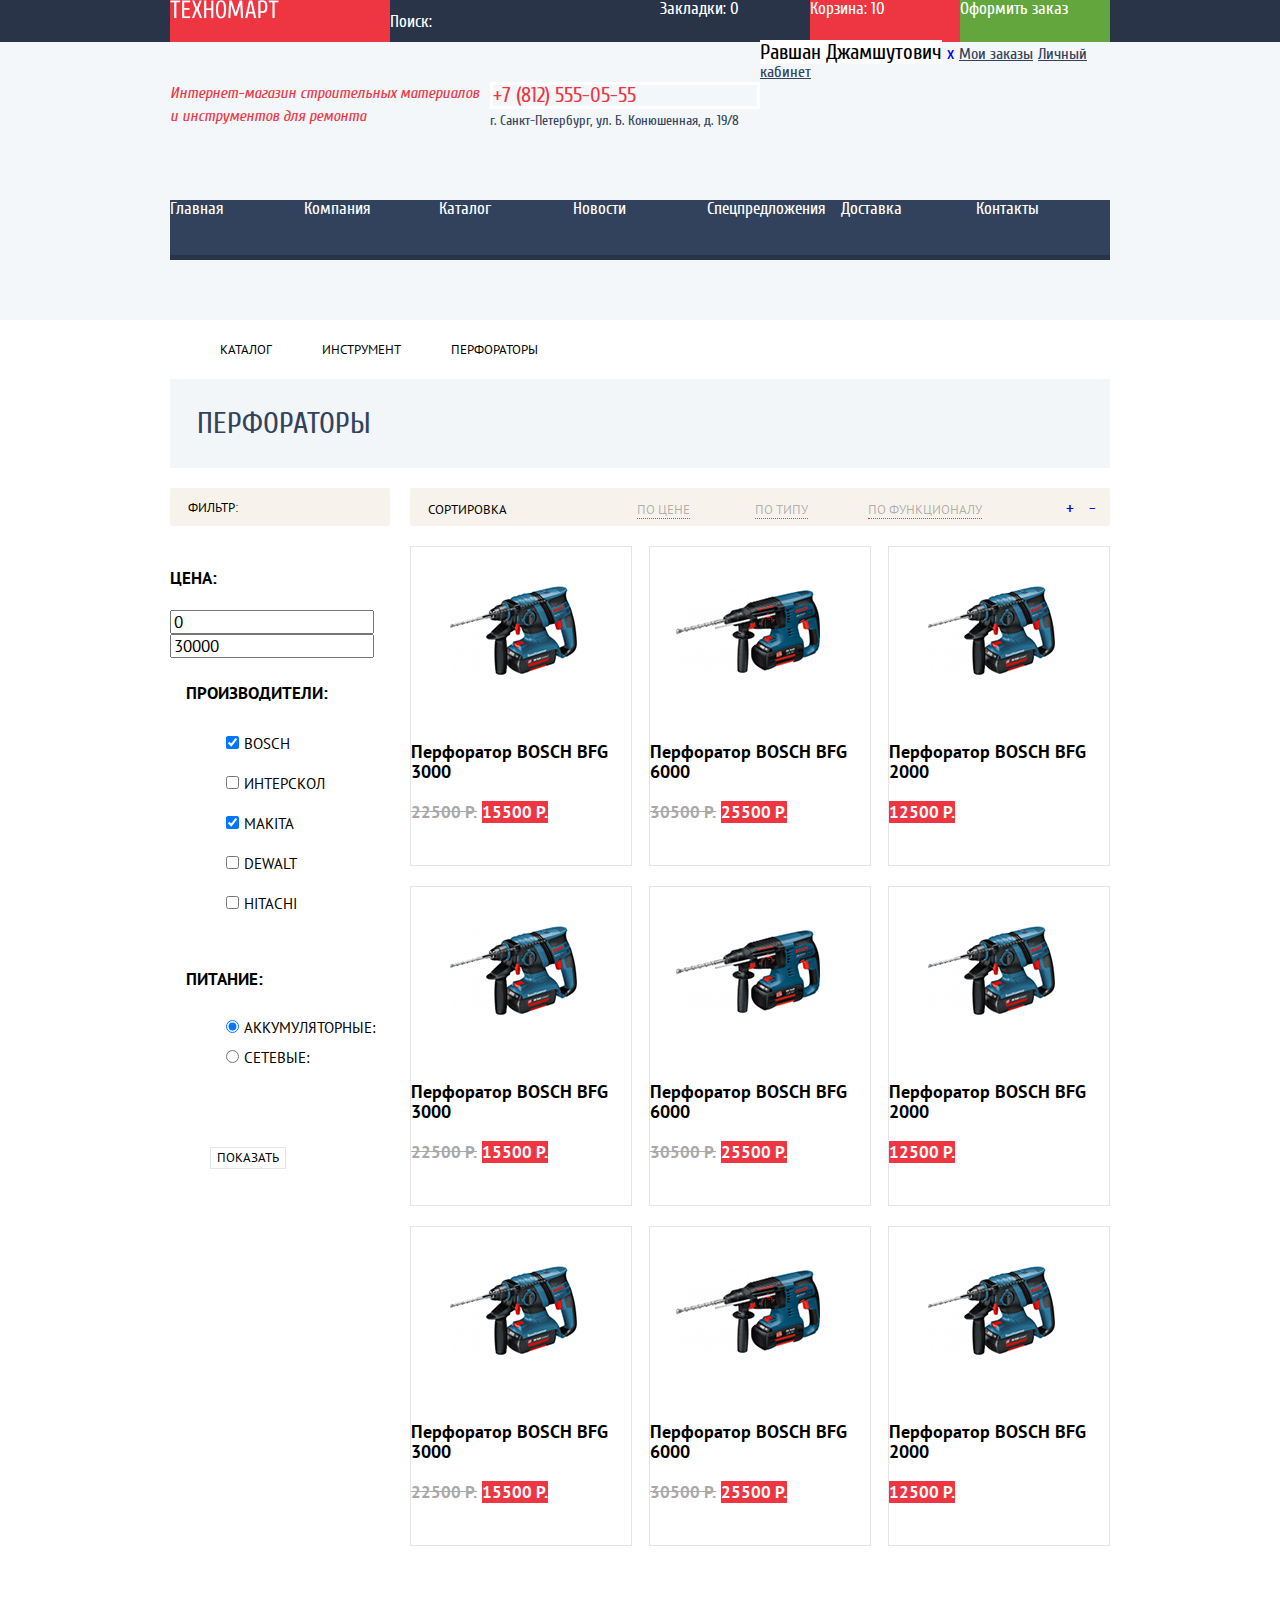
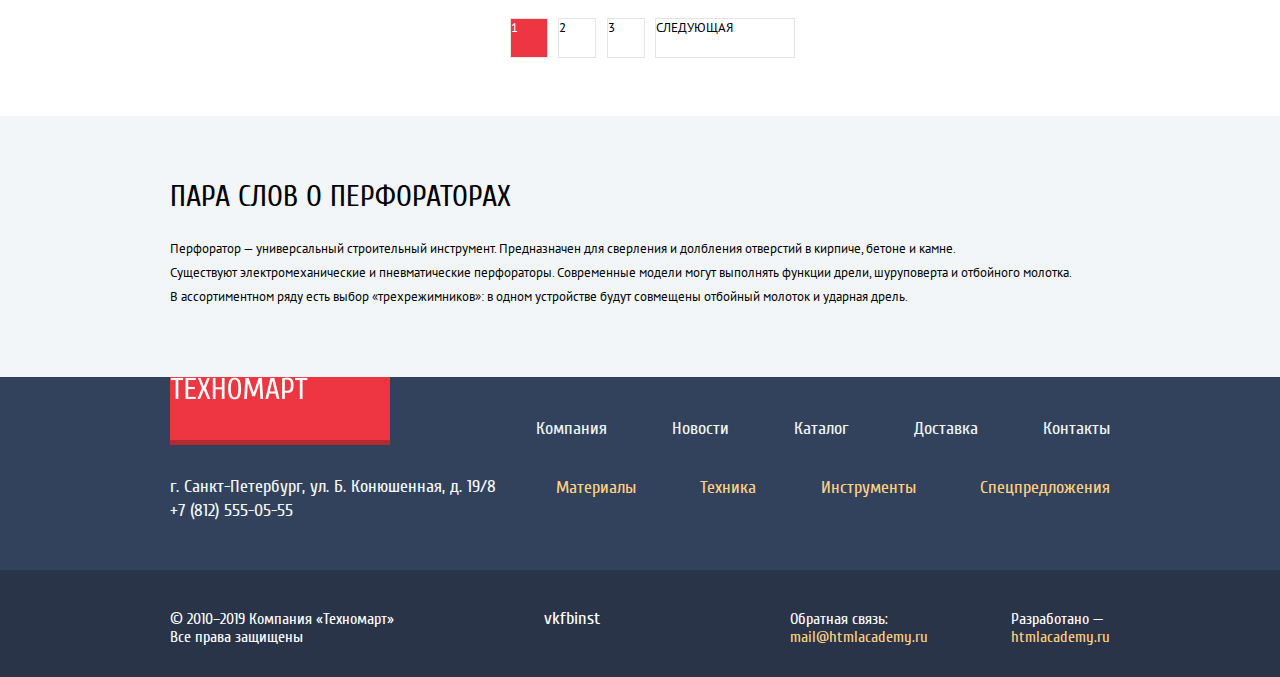
==== commit 5c3a0b39: "Завершает сетку" ====
--- a/catalog.html
+++ b/catalog.html
@@ -7,7 +7,7 @@
     <link href="css/style.css" rel="stylesheet">
   </head>
   <body>
-    <header class="main-header-catalog">
+    <header class="main-header">
       <div class="header-top">
         <div class="center">
           <a class="header-logo" href="#">
@@ -89,30 +89,32 @@
       <div class="title-catalog-wrap">
         <h1 class="title-catalog">Перфораторы</h1>
       </div>
-      <div class="filter-title-wrap">
-        <h2 class="filter-title">Фильтр:</h2>
-      </div>
-      <div class="sorting-wrap">
-        <h3>Сортировка</h3>
-        <ul class="sorting-list">
-          <li class="sorting-item">
-            <a class="sorting-link" href="#">по цене</a>
-          </li>
-          <li class="sorting-item">
-            <a class="sorting-link" href="#">по типу</a>
-          </li>
-          <li class="sorting-item">
-            <a class="sorting-link" href="#">по функционалу</a>
-          </li>
-        </ul>
-        <ul class="option-list">
-          <li class="option-item">
-            <a class="option-link" href="#">по возрастанию</a>
-          </li>
-          <li class="option-item">
-            <a class="option-link" href="#">по убыванию</a>
-          </li>
-        </ul>
+      <div class="sorting-wrapper">
+        <div class="filter-title-wrap">
+          <h2 class="filter-title">Фильтр:</h2>
+        </div>
+        <div class="sorting-wrap">
+          <h3>Сортировка</h3>
+          <ul class="sorting-list">
+            <li class="sorting-item">
+              <a class="sorting-link" href="#">по цене</a>
+            </li>
+            <li class="sorting-item">
+              <a class="sorting-link" href="#">по типу</a>
+            </li>
+            <li class="sorting-item">
+              <a class="sorting-link" href="#">по функционалу</a>
+            </li>
+          </ul>
+          <ul class="option-list">
+            <li class="option-item">
+              <a class="option-link" href="#">+</a>
+            </li>
+            <li class="option-item">
+              <a class="option-link" href="#">-</a>
+            </li>
+          </ul>
+        </div>
       </div>
       <div class="filter-product-wrapper">
         <section class="filter">
@@ -174,7 +176,7 @@
                 </li>
               </ul>
             </fieldset>
-            <button class="filter-btn catalog-btn" type="submit">Показать</button>
+            <button class="filter-btn" type="submit">Показать</button>
           </form>
         </section>
         <section class="product">
@@ -189,7 +191,7 @@
               <span class="discount">15500 Р.</span>
               <div class="buy-wrap">
                 <a class="buy" href="#">купить</a>
-                <button class="bookmarks-btn" type="button">в закладки</button>
+                <a class="bookmarks-btn" href="#">в закладки</a>
               </div>
             </li>
             <li class="product-item">
@@ -201,7 +203,7 @@
               <span class="discount">25500 Р.</span>
               <div class="buy-wrap">
                 <a class="buy" href="#">купить</a>
-                <button class="bookmarks-btn" type="button">в закладки</button>
+                <a class="bookmarks-btn" href="#">в закладки</a>
               </div>
             </li>
             <li class="product-item">
@@ -212,7 +214,7 @@
               <span class="discount">12500 Р.</span>
               <div class="buy-wrap">
                 <a class="buy" href="#">купить</a>
-                <button class="bookmarks-btn" type="button">в закладки</button>
+                <a class="bookmarks-btn" href="#">в закладки</a>
               </div>
             </li>
             <li class="product-item">
@@ -224,7 +226,7 @@
               <span class="discount">15500 Р.</span>
               <div class="buy-wrap">
                 <a class="buy" href="#">купить</a>
-                <button class="bookmarks-btn" type="button">в закладки</button>
+                <a class="bookmarks-btn" href="#">в закладки</a>
               </div>
             </li>
             <li class="product-item">
@@ -236,7 +238,7 @@
               <span class="discount">25500 Р.</span>
               <div class="buy-wrap">
                 <a class="buy" href="#">купить</a>
-                <button class="bookmarks-btn" type="button">в закладки</button>
+                <a class="bookmarks-btn" href="#">в закладки</a>
               </div>
             </li>
             <li class="product-item">
@@ -247,7 +249,7 @@
               <span class="discount">12500 Р.</span>
               <div class="buy-wrap">
                 <a class="buy" href="#">купить</a>
-                <button class="bookmarks-btn" type="button">в закладки</button>
+                <a class="bookmarks-btn" href="#">в закладки</a>
               </div>
             </li>
             <li class="product-item">
@@ -259,7 +261,7 @@
               <span class="discount">15500 Р.</span>
               <div class="buy-wrap">
                 <a class="buy" href="#">купить</a>
-                <button class="bookmarks-btn" type="button">в закладки</button>
+                <a class="bookmarks-btn" href="#">в закладки</a>
               </div>
             </li>
             <li class="product-item">
@@ -271,7 +273,7 @@
               <span class="discount">25500 Р.</span>
               <div class="buy-wrap">
                 <a class="buy" href="#">купить</a>
-                <button class="bookmarks-btn" type="button">в закладки</button>
+                <a class="bookmarks-btn" href="#">в закладки</a>
               </div>
             </li>
             <li class="product-item">
@@ -282,7 +284,7 @@
               <span class="discount">12500 Р.</span>
               <div class="buy-wrap">
                 <a class="buy" href="#">купить</a>
-                <button class="bookmarks-btn" type="button">в закладки</button>
+                <a class="bookmarks-btn" href="#">в закладки</a>
               </div>
             </li>
           </ul>
@@ -293,28 +295,30 @@
           <a class="pagination-link current">1</a>
         </li>
         <li class="pagination-item">
-          <a class="pagination-link catalog-btn" href="#">2</a>
+          <a class="pagination-link" href="#">2</a>
         </li>
         <li class="pagination-item">
-          <a class="pagination-link catalog-btn" href="#">3</a>
+          <a class="pagination-link" href="#">3</a>
         </li>
         <li class="pagination-item">
-          <a class="pagination-link catalog-btn" href="#">следующая</a>
+          <a class="pagination-link" href="#">следующая</a>
         </li>
       </ul>
       <section class="description-perforator">
-        <h2 class="description-title">Пара слов о перфораторах</h2>
-        <p>
-          Перфоратор — универсальный строительный инструмент. Предназначен для сверления и долбления отверстий в кирпиче,
-          бетоне и камне
-        </p>
-        <p>
-          Существуют электромеханические и пневматические перфораторы. Современные модели могут выполнять функции дрели,
-          шуруповерта и отбойного молотка.
-        </p>
-        <p>
-          В ассортиментном ряду есть выбор «трехрежимников»: в одном устройстве будут совмещены отбойный молоток и ударная дрель.
-        </p>
+        <div class="description-perforator-wrap">
+          <h2 class="description-title">Пара слов о перфораторах</h2>
+          <p>
+            Перфоратор — универсальный строительный инструмент. Предназначен для сверления и долбления отверстий в кирпиче,
+            бетоне и камне.
+          </p>
+          <p>
+            Существуют электромеханические и пневматические перфораторы. Современные модели могут выполнять функции дрели,
+            шуруповерта и отбойного молотка.
+          </p>
+          <p>
+            В ассортиментном ряду есть выбор «трехрежимников»: в одном устройстве будут совмещены отбойный молоток и ударная дрель.
+          </p>
+        </div>
       </section>
     </main>
     <footer class="main-footer">
--- a/css/style.css
+++ b/css/style.css
@@ -105,11 +105,9 @@
   background-color: #f4f7f9;
 
   min-height: 320px;
-  margin-bottom: 59px;
 }
 
 /*header-top*/
-
 .header-top {
   background-color: #293449;
 
@@ -365,12 +363,6 @@
 /*index-header-----------------------------------------------------------------------------*/
 
 /* catalog-header -------------------------------------------------------------------------*/
-.main-header-catalog {
-  background-color: #f4f7f9;
-
-  min-height: 320px;
-}
-
 .cart-catalog {
   background-color: #ee3643;
 }
@@ -420,9 +412,41 @@
 /* index-main-----------------------------------------------------------------------------*/
 
 /*advantages------------------------------------------------------------------------------*/
+.advantages {
+  width: 940px;
+  height: 410px;
+  margin: 0 auto;
+  padding: 0;
+  margin-top: 59px;
+  display: flex;
+}
+
+.advantages-left-list {
+  margin: 0;
+  padding: 0;
+  display: flex;
+  justify-content: space-between;
+
+
+}
+
+.advantages-right-list {
+  margin: 0;
+  padding: 0;
+
+  display: flex;
+  flex-direction: column;
+  margin-left: 20px;
+}
+
 .advantages-left-list,
 .advantages-right-list {
   list-style: none;
+}
+
+.advantages-item {
+  width: 300px;
+  height: 123px;
 }
 
 .advantages-item h3 {
@@ -446,10 +470,12 @@
 
 .green {
   background-color: #8ed78f;
+  margin-top: 20px;
 }
 
 .yellow-dark {
   background-color: #ffc047;
+  margin-top: 20px;
 }
 
 .advantages-link {
@@ -469,7 +495,20 @@
   background-color: rgba(0, 0, 0, 0.3);
 }
 
+.advantages-slider {
+  margin-top: 20px;
+}
+
 .left-slide {
+  display: none;
+}
+
+.right-slide h3,
+.right-slide p {
+  display: none;
+}
+
+.advantages-slider-link {
   display: none;
 }
 
@@ -486,11 +525,28 @@
   line-height: 24px;
   color: #ffffff;
 }
+
+.advantages-slider-btn-left,
+.advantages-slider-btn-right {
+  display: none;
+}
 /*advantages-------------------------------------------------------------------------------*/
+.popular-product {
+  width: 940px;
+  min-height: 427px;
+  margin: 0 auto;
+  padding: 0;
+  margin-top: 53px;
+}
 
 .popular-product-title-wrap,
 .producer-title-wrap {
   background-color: #f9f5f0;
+
+  width: 940px;
+  height: 89px;
+  display: flex;
+  margin-bottom: 20px;
 }
 
 .popular-product-title,
@@ -500,15 +556,49 @@
   font-weight: 400;
   color: #32425c;
   text-transform: uppercase;
+
+  margin-left: 30px;
+}
+
+.popular-product-title-link {
+  border-radius: 4px;
+  width: 253px;
+  height: 38px;
+  margin-left: auto;
+  margin-top: 25px;
+  margin-right: 24px;
+}
+
+.producer {
+  width: 940px;
+  min-height: 420px;
+  margin: 0 auto;
+  padding: 0;
 }
 
 .producer-list {
   list-style: none;
+  min-height: 310px;
+  margin: 0;
+  padding: 0;
+  margin-top: 20px;
+
+  display: flex;
+  flex-wrap: wrap;
 }
 
 .producer-item {
   background-color: #ffffff;
   border: solid 1px #eaeaea;
+
+  width: 220px;
+  height: 145px;
+  margin-right: 17px;
+  margin-bottom: 20px;
+}
+
+.producer-item:nth-child(4n) {
+  margin-right: 0;
 }
 
 .producer-item:hover,
@@ -526,6 +616,21 @@
 /* Service-------------------------------------------------------------------------------- */
 .service {
   background-color: #f4f8f9;
+
+  width: 100%;
+  min-height: 522px;
+  margin-top: 65px;
+}
+
+.service-wrapper {
+  width: 940px;
+  margin: 0 auto;
+  padding: 0;
+}
+
+.service-title-wrapper {
+  display: flex;
+  flex-direction: column;
 }
 
 .service-title {
@@ -533,6 +638,13 @@
   line-height: 30px;
   font-weight: 400;
   text-transform: uppercase;
+
+  margin-top: 65px;
+}
+
+.service-title-wrapper p {
+  margin: 0;
+  padding: 0;
 }
 
 .service p {
@@ -541,8 +653,16 @@
   line-height: 24px;
 }
 
+.service-slider {
+  display: flex;
+}
+
 .service-slider-list {
   list-style: none;
+  margin: 0;
+  padding: 0;
+
+  margin-top: 70px;
 }
 
 .service-slider-btn {
@@ -554,6 +674,9 @@
   background-color: #32425c;
   border: none;
   outline: none;
+
+  width: 240px;
+  height: 61px;
 }
 
 .service-slider-btn:hover,
@@ -564,6 +687,30 @@
 .service-slider-btn:active {
   color: #32425c;
   background-color: #ffffff;
+}
+
+.slide-delivery {
+  display: flex;
+  margin-top: 70px;
+}
+
+.slide-delivery-wrapper {
+  display: flex;
+  flex-direction: column;
+}
+
+.slide-delivery-title {
+  margin: 0;
+  padding: 0;
+  margin-left: 80px;
+}
+
+.slide-delivery-wrapper p {
+  margin-top: 30px;
+}
+
+.delivery-wrap {
+  margin-top: 20px;
 }
 
 .service h3 {
@@ -710,11 +857,72 @@
 .sorting-list,
 .option-list {
   list-style: none;
+  display: flex;
+  margin: 0;
+  padding: 0;
+}
+
+.option-list {
+  margin-left: auto;
+  margin-right: 15px;
+  margin-top: 12px;
+}
+
+.option-item:first-child {
+  margin-right: 15px;
+}
+
+.sorting-list {
+  margin-left: 130px;
+  margin-top: 12px;
+}
+
+.sorting-item:nth-child(2) {
+  margin-left: 65px;
+}
+
+.sorting-item:nth-child(3) {
+  margin-left: 60px;
+}
+
+.sorting-wrapper {
+  width: 940px;
+  margin: 0 auto;
+  padding: 0;
+
+  display: flex;
+  margin-top: 20px;
+  justify-content: space-between;
+}
+
+.filter-title-wrap {
+  width: 220px;
+  height: 38px;
+}
+
+.sorting-wrap {
+  width: 700px;
+  height: 38px;
+  min-height: 38px;
+  margin: 0;
+  padding: 0;
+
+  display: flex;
+}
+
+.sorting-wrap h3 {
+  margin-left: 18px;
 }
 
 .filter-title-wrap,
 .sorting-wrap {
   background-color: #f7f3ec;
+
+  border-radius: 2px;
+}
+
+.filter-title {
+  margin-left: 18px;
 }
 
 .filter-title,
@@ -748,6 +956,7 @@
   min-height: 995px;
   margin: 0 auto;
   padding: 0;
+  margin-top: 20px;
 
   display: flex;
   justify-content: space-between;
@@ -817,7 +1026,7 @@
   margin-left: 40px;
 }
 
-.catalog-btn {
+.filter-btn {
   font-family: "PT Sans", Arial, sans-serif;
   font-size: 13px;
   line-height: 18px;
@@ -828,12 +1037,12 @@
   outline: none;
 }
 
-.catalog-btn:hover,
-.catalog-btn:focus {
+.filter-btn:hover,
+.filter-btn:focus {
   border: solid 1px #bdc6ca;
 }
 
-.catalog-btn:active {
+.filter-btn:active {
   border: solid 1px #ee3643;
 }
 /* Filter--------------------------------------------------------------------------- */
@@ -866,6 +1075,11 @@
 
 .product-item:nth-child(3n) {
   margin-right: 0;
+}
+
+.special-item {
+  margin-right: 0;
+  margin-left: auto;
 }
 
 .product-item:hover {
@@ -947,6 +1161,44 @@
 
 .pagination-list {
   list-style: none;
+  width: 285px;
+  min-height: 38px;
+  display: flex;
+  margin-top: 52px;
+  margin-left: 470px;
+  justify-content: space-between;
+}
+
+.pagination-item {
+  width: 38px;
+  height: 38px;
+}
+
+.pagination-item:last-child {
+  width: 140px;
+}
+
+.pagination-link {
+  font-family: "PT Sans", Arial, sans-serif;
+  font-size: 13px;
+  line-height: 18px;
+  text-transform: uppercase;
+  color: #000000;
+  background-color: #ffffff;
+  border: solid 1px #e5e5e5;
+  outline: none;
+
+  display: block;
+  height: 100%;
+}
+
+.pagination-link:hover,
+.pagination-link:focus {
+  border: solid 1px #bdc6ca;
+}
+
+.pagination-link:active {
+  border: solid 1px #ee3643;
 }
 
 .current {
@@ -959,6 +1211,24 @@
 
 .description-perforator {
   background-color: #f2f6f8;
+
+  width: 100%;
+  min-height: 261px;
+  margin-top: 60px;
+}
+
+.description-perforator-wrap {
+  width: 940px;
+  margin: 0 auto;
+  padding: 0;
+
+  display: flex;
+  flex-direction: column;
+}
+
+.description-perforator-wrap p {
+  margin: 0;
+  padding: 0;
 }
 
 .description-title {
@@ -966,6 +1236,9 @@
   line-height: 30px;
   font-weight: 400;
   text-transform: uppercase;
+
+  margin-top: 66px;
+  margin-bottom: 25px;
 }
 
 .description-perforator p {
